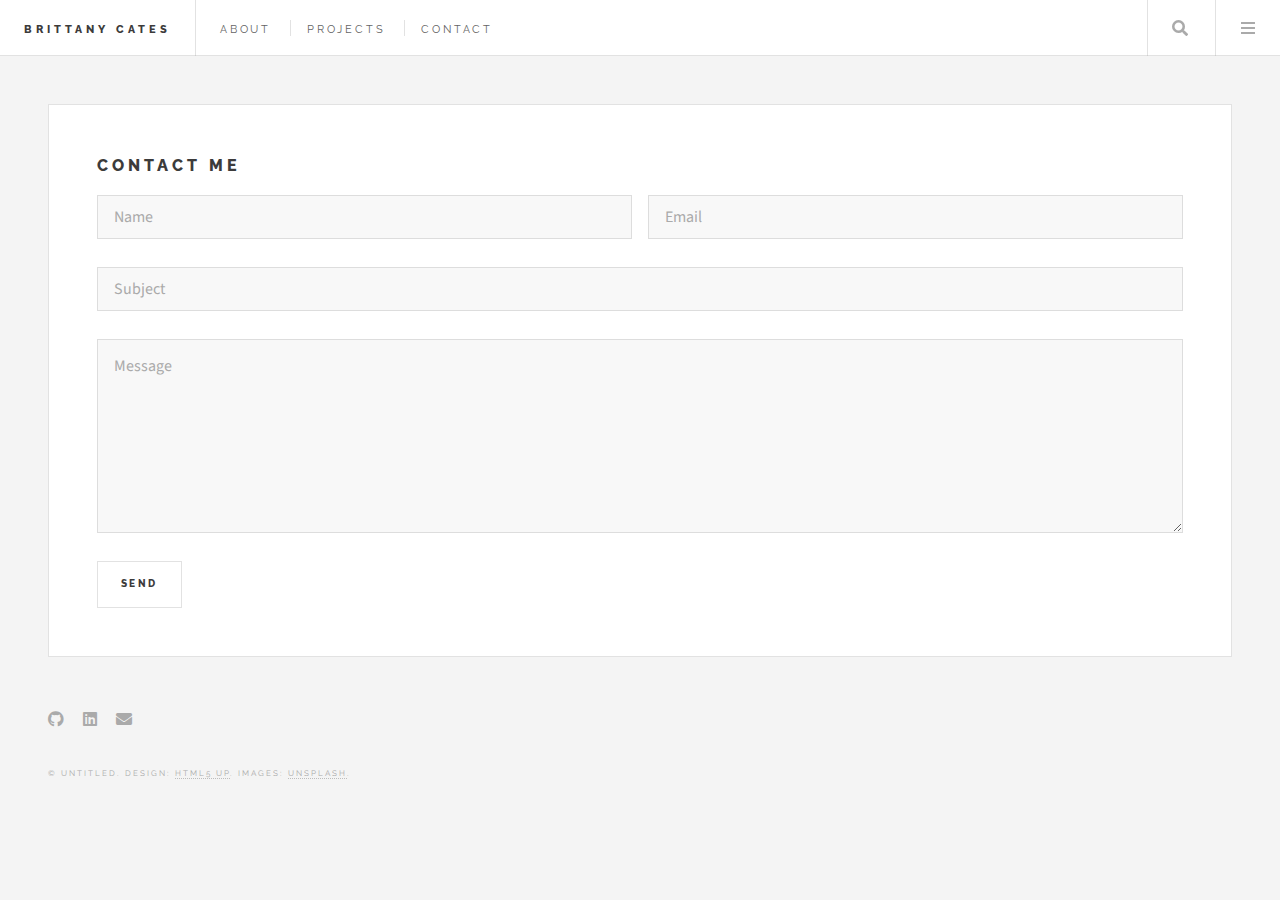
==== contact.html @ 164f42be "Add files via upload" ====
<!DOCTYPE HTML>
<!--
	Future Imperfect by HTML5 UP
	Free for personal and commercial use under the CCA 3.0 license (html5up.net/license)
-->
<html>
	<head>
		<title>Brittany Cates</title>
		<meta charset="utf-8" />
		<meta name="viewport" content="width=device-width, initial-scale=1, user-scalable=no" />
		<link rel="stylesheet" href="assets/css/main.css" />
	</head>
	<body class="is-preload">

		<!-- Wrapper -->
			<div id="wrapper">

				<!-- Header -->
					<header id="header">
						<h1><a href="index.html">Brittany Cates</a></h1>
						<nav class="links">
							<ul>
								<li><a href="#">About</a></li>
								<li><a href="#">Projects</a></li>
								<li><a href="contact.html">Contact</a></li>
								<!--
								<li><a href="#">Tempus</a></li>
								<li><a href="#">Adipiscing</a></li>
								-->
							</ul>
						</nav>
						<nav class="main">
							<ul>
								<li class="search">
									<a class="fa-search" href="#search">Search</a>
									<form id="search" method="get" action="#">
										<input type="text" name="query" placeholder="Search" />
									</form>
								</li>
								<li class="menu">
									<a class="fa-bars" href="#menu">Menu</a>
								</li>
							</ul>
						</nav>
					</header>
                <!-- Menu -->
					<section id="menu">

						<!-- Search -->
							<section>
								<form class="search" method="get" action="#">
									<input type="text" name="query" placeholder="Search" />
								</form>
							</section>

						<!-- Links -->
							<section>
								<ul class="links">
									<li>
										<a href="#">
											<h3>About</h3>
											<p></p>
										</a>
									</li>
									<li>
										<a href="#">
											<h3>Projects</h3>
											<p></p>
										</a>
									</li>
									<li>
										<a href="#">
											<h3>Contact</h3>
											<p></p>
										</a>
									</li>
									<!-- <li>
										<a href="#">
											<h3>Etiam sed consequat</h3>
											<p>Porta lectus amet ultricies</p>
										</a>
									</li>
									-->
								</ul>
							</section>

						<!-- Actions -->
						<!--
							<section>
								<ul class="actions stacked">
									<li><a href="#" class="button large fit">Log In</a></li>
								</ul>
							</section>
						-->	

					</section>

                <!-- Contact -->
                    <section class="main post">
                        <h1>Contact Me</h1>
                        <form action="#" method="post">
                            <div>
                                <div class="row">
                                    <div class="col-6">
                                        <input type="text" name="name" placeholder="Name" />
                                    </div>
                                    <div class="col-6">
                                        <input type="text" name="email" placeholder="Email" />
                                    </div>
                                    <div><br/></div>
                                    <div class="col-12">
                                        <input type="text" name="subject" placeholder="Subject" />
                                    </div>
                                    <div><br/></div>
                                    <div class="col-12">
                                        <textarea name="message" placeholder="Message" rows="6"></textarea>
                                    </div>
                                    <div><br/></div>
                                    <div class="col-12">
                                        <input type="submit" value="Send" />
                                    </div>
                                </div>
                            </div>
                        </form>
                    </section>
                <!-- Footer -->
							<section id="footer">
								<ul class="icons">
									<!--
									<li><a href="#" class="icon brands fa-twitter"><span class="label">Twitter</span></a></li>
									<li><a href="#" class="icon brands fa-facebook-f"><span class="label">Facebook</span></a></li>
									<li><a href="#" class="icon brands fa-instagram"><span class="label">Instagram</span></a></li>
									<li><a href="#" class="icon solid fa-rss"><span class="label">RSS</span></a></li>
									-->
									<li><a href="https://github.com/blcates" class="icon brands fa-github" target="_blank"><span class="label">RSS</span></a></li>
									<li><a href="https://www.www.linkedin.com/in/brittanylcates" class="icon brands fa-linkedin" target="_blank"><span class="label">Facebook</span></a></li>
									<li><a href="contact.html" class="icon solid fa-envelope"><span class="label">Email</span></a></li>
									
								</ul>
								<p class="copyright">&copy; Untitled. Design: <a href="http://html5up.net">HTML5 UP</a>. Images: <a href="http://unsplash.com">Unsplash</a>.</p>
							</section>

					</section>

			</div>

		<!-- Scripts -->
			<script src="assets/js/jquery.min.js"></script>
			<script src="assets/js/browser.min.js"></script>
			<script src="assets/js/breakpoints.min.js"></script>
			<script src="assets/js/util.js"></script>
			<script src="assets/js/main.js"></script>

	</body>
</html>
---- assets/css/main.css ----
@import url(fontawesome-all.min.css);
@import url("https://fonts.googleapis.com/css?family=Source+Sans+Pro:400,700|Raleway:400,800,900");

/*
	Future Imperfect by HTML5 UP
	html5up.net | @ajlkn
	Free for personal and commercial use under the CCA 3.0 license (html5up.net/license)
*/

html, body, div, span, applet, object,
iframe, h1, h2, h3, h4, h5, h6, p, blockquote,
pre, a, abbr, acronym, address, big, cite,
code, del, dfn, em, img, ins, kbd, q, s, samp,
small, strike, strong, sub, sup, tt, var, b,
u, i, center, dl, dt, dd, ol, ul, li, fieldset,
form, label, legend, table, caption, tbody,
tfoot, thead, tr, th, td, article, aside,
canvas, details, embed, figure, figcaption,
footer, header, hgroup, menu, nav, output, ruby,
section, summary, time, mark, audio, video {
	margin: 0;
	padding: 0;
	border: 0;
	font-size: 100%;
	font: inherit;
	vertical-align: baseline;}

article, aside, details, figcaption, figure,
footer, header, hgroup, menu, nav, section {
	display: block;}

body {
	line-height: 1;
}

ol, ul {
	list-style: none;
}

blockquote, q {
	quotes: none;
}

	blockquote:before, blockquote:after, q:before, q:after {
		content: '';
		content: none;
	}

table {
	border-collapse: collapse;
	border-spacing: 0;
}

body {
	-webkit-text-size-adjust: none;
}

mark {
	background-color: transparent;
	color: inherit;
}

input::-moz-focus-inner {
	border: 0;
	padding: 0;
}

input, select, textarea {
	-moz-appearance: none;
	-webkit-appearance: none;
	-ms-appearance: none;
	appearance: none;
}

/* Basic */

	@-ms-viewport {
		width: device-width;
	}

	body {
		-ms-overflow-style: scrollbar;
	}

	@media screen and (max-width: 480px) {

		html, body {
			min-width: 320px;
		}

	}

	html {
		box-sizing: border-box;
	}

	*, *:before, *:after {
		box-sizing: inherit;
	}

	body {
		background: #f4f4f4;
	}

		body.is-preload *, body.is-preload *:before, body.is-preload *:after {
			-moz-animation: none !important;
			-webkit-animation: none !important;
			-ms-animation: none !important;
			animation: none !important;
			-moz-transition: none !important;
			-webkit-transition: none !important;
			-ms-transition: none !important;
			transition: none !important;
		}

/* Type */

	body, input, select, textarea {
		color: #646464;
		font-family: "Source Sans Pro", Helvetica, sans-serif;
		font-size: 14pt;
		font-weight: 400;
		line-height: 1.75;
	}

		@media screen and (max-width: 1680px) {

			body, input, select, textarea {
				font-size: 12pt;
			}

		}

		@media screen and (max-width: 1280px) {

			body, input, select, textarea {
				font-size: 12pt;
			}

		}

		@media screen and (max-width: 980px) {

			body, input, select, textarea {
				font-size: 12pt;
			}

		}

		@media screen and (max-width: 736px) {

			body, input, select, textarea {
				font-size: 12pt;
			}

		}

		@media screen and (max-width: 480px) {

			body, input, select, textarea {
				font-size: 12pt;
			}

		}

	a {
		-moz-transition: color 0.2s ease, border-bottom-color 0.2s ease;
		-webkit-transition: color 0.2s ease, border-bottom-color 0.2s ease;
		-ms-transition: color 0.2s ease, border-bottom-color 0.2s ease;
		transition: color 0.2s ease, border-bottom-color 0.2s ease;
		border-bottom: dotted 1px rgba(160, 160, 160, 0.65);
		color: inherit;
		text-decoration: none;
	}

		a:before {
			-moz-transition: color 0.2s ease;
			-webkit-transition: color 0.2s ease;
			-ms-transition: color 0.2s ease;
			transition: color 0.2s ease;
		}

		a:hover {
			border-bottom-color: transparent;
			color: #2ebaae !important;
		}

			a:hover:before {
				color: #2ebaae !important;
			}

	strong, b {
		color: #3c3b3b;
		font-weight: 700;
	}

	em, i {
		font-style: italic;
	}

	p {
		margin: 0 0 2em 0;
	}

	h1, h2, h3, h4, h5, h6 {
		color: #3c3b3b;
		font-family: "Raleway", Helvetica, sans-serif;
		font-weight: 800;
		letter-spacing: 0.25em;
		line-height: 1.65;
		margin: 0 0 1em 0;
		text-transform: uppercase;
	}

		h1 a, h2 a, h3 a, h4 a, h5 a, h6 a {
			color: inherit;
			border-bottom: 0;
		}

	h2 {
		font-size: 1.1em;
	}

	h3 {
		font-size: 0.9em;
	}

	h4 {
		font-size: 0.7em;
	}

	h5 {
		font-size: 0.7em;
	}

	h6 {
		font-size: 0.7em;
	}

	sub {
		font-size: 0.8em;
		position: relative;
		top: 0.5em;
	}

	sup {
		font-size: 0.8em;
		position: relative;
		top: -0.5em;
	}

	blockquote {
		border-left: solid 4px rgba(160, 160, 160, 0.3);
		font-style: italic;
		margin: 0 0 2em 0;
		padding: 0.5em 0 0.5em 2em;
	}

	code {
		background: rgba(160, 160, 160, 0.075);
		border: solid 1px rgba(160, 160, 160, 0.3);
		font-family: "Courier New", monospace;
		font-size: 0.9em;
		margin: 0 0.25em;
		padding: 0.25em 0.65em;
	}

	pre {
		-webkit-overflow-scrolling: touch;
		font-family: "Courier New", monospace;
		font-size: 0.9em;
		margin: 0 0 2em 0;
	}

		pre code {
			display: block;
			line-height: 1.75em;
			padding: 1em 1.5em;
			overflow-x: auto;
		}

	hr {
		border: 0;
		border-bottom: solid 1px rgba(160, 160, 160, 0.3);
		margin: 2em 0;
	}

		hr.major {
			margin: 3em 0;
		}

	.align-left {
		text-align: left;
	}

	.align-center {
		text-align: center;
	}

	.align-right {
		text-align: right;
	}

/* Row */

	.row {
		display: flex;
		flex-wrap: wrap;
		box-sizing: border-box;
		align-items: stretch;
	}

		.row > * {
			box-sizing: border-box;
		}

		.row.gtr-uniform > * > :last-child {
			margin-bottom: 0;
		}

		.row.aln-left {
			justify-content: flex-start;
		}

		.row.aln-center {
			justify-content: center;
		}

		.row.aln-right {
			justify-content: flex-end;
		}

		.row.aln-top {
			align-items: flex-start;
		}

		.row.aln-middle {
			align-items: center;
		}

		.row.aln-bottom {
			align-items: flex-end;
		}

		.row > .imp {
			order: -1;
		}

		.row > .col-1 {
			width: 8.33333%;
		}

		.row > .off-1 {
			margin-left: 8.33333%;
		}

		.row > .col-2 {
			width: 16.66667%;
		}

		.row > .off-2 {
			margin-left: 16.66667%;
		}

		.row > .col-3 {
			width: 25%;
		}

		.row > .off-3 {
			margin-left: 25%;
		}

		.row > .col-4 {
			width: 33.33333%;
		}

		.row > .off-4 {
			margin-left: 33.33333%;
		}

		.row > .col-5 {
			width: 41.66667%;
		}

		.row > .off-5 {
			margin-left: 41.66667%;
		}

		.row > .col-6 {
			width: 50%;
		}

		.row > .off-6 {
			margin-left: 50%;
		}

		.row > .col-7 {
			width: 58.33333%;
		}

		.row > .off-7 {
			margin-left: 58.33333%;
		}

		.row > .col-8 {
			width: 66.66667%;
		}

		.row > .off-8 {
			margin-left: 66.66667%;
		}

		.row > .col-9 {
			width: 75%;
		}

		.row > .off-9 {
			margin-left: 75%;
		}

		.row > .col-10 {
			width: 83.33333%;
		}

		.row > .off-10 {
			margin-left: 83.33333%;
		}

		.row > .col-11 {
			width: 91.66667%;
		}

		.row > .off-11 {
			margin-left: 91.66667%;
		}

		.row > .col-12 {
			width: 100%;
		}

		.row > .off-12 {
			margin-left: 100%;
		}

		.row.gtr-0 {
			margin-top: 0;
			margin-left: 0em;
		}

			.row.gtr-0 > * {
				padding: 0 0 0 0em;
			}

			.row.gtr-0.gtr-uniform {
				margin-top: 0em;
			}

				.row.gtr-0.gtr-uniform > * {
					padding-top: 0em;
				}

		.row.gtr-25 {
			margin-top: 0;
			margin-left: -0.25em;
		}

			.row.gtr-25 > * {
				padding: 0 0 0 0.25em;
			}

			.row.gtr-25.gtr-uniform {
				margin-top: -0.25em;
			}

				.row.gtr-25.gtr-uniform > * {
					padding-top: 0.25em;
				}

		.row.gtr-50 {
			margin-top: 0;
			margin-left: -0.5em;
		}

			.row.gtr-50 > * {
				padding: 0 0 0 0.5em;
			}

			.row.gtr-50.gtr-uniform {
				margin-top: -0.5em;
			}

				.row.gtr-50.gtr-uniform > * {
					padding-top: 0.5em;
				}

		.row {
			margin-top: 0;
			margin-left: -1em;
		}

			.row > * {
				padding: 0 0 0 1em;
			}

			.row.gtr-uniform {
				margin-top: -1em;
			}

				.row.gtr-uniform > * {
					padding-top: 1em;
				}

		.row.gtr-150 {
			margin-top: 0;
			margin-left: -1.5em;
		}

			.row.gtr-150 > * {
				padding: 0 0 0 1.5em;
			}

			.row.gtr-150.gtr-uniform {
				margin-top: -1.5em;
			}

				.row.gtr-150.gtr-uniform > * {
					padding-top: 1.5em;
				}

		.row.gtr-200 {
			margin-top: 0;
			margin-left: -2em;
		}

			.row.gtr-200 > * {
				padding: 0 0 0 2em;
			}

			.row.gtr-200.gtr-uniform {
				margin-top: -2em;
			}

				.row.gtr-200.gtr-uniform > * {
					padding-top: 2em;
				}

		@media screen and (max-width: 1680px) {

			.row {
				display: flex;
				flex-wrap: wrap;
				box-sizing: border-box;
				align-items: stretch;
			}

				.row > * {
					box-sizing: border-box;
				}

				.row.gtr-uniform > * > :last-child {
					margin-bottom: 0;
				}

				.row.aln-left {
					justify-content: flex-start;
				}

				.row.aln-center {
					justify-content: center;
				}

				.row.aln-right {
					justify-content: flex-end;
				}

				.row.aln-top {
					align-items: flex-start;
				}

				.row.aln-middle {
					align-items: center;
				}

				.row.aln-bottom {
					align-items: flex-end;
				}

				.row > .imp-xlarge {
					order: -1;
				}

				.row > .col-1-xlarge {
					width: 8.33333%;
				}

				.row > .off-1-xlarge {
					margin-left: 8.33333%;
				}

				.row > .col-2-xlarge {
					width: 16.66667%;
				}

				.row > .off-2-xlarge {
					margin-left: 16.66667%;
				}

				.row > .col-3-xlarge {
					width: 25%;
				}

				.row > .off-3-xlarge {
					margin-left: 25%;
				}

				.row > .col-4-xlarge {
					width: 33.33333%;
				}

				.row > .off-4-xlarge {
					margin-left: 33.33333%;
				}

				.row > .col-5-xlarge {
					width: 41.66667%;
				}

				.row > .off-5-xlarge {
					margin-left: 41.66667%;
				}

				.row > .col-6-xlarge {
					width: 50%;
				}

				.row > .off-6-xlarge {
					margin-left: 50%;
				}

				.row > .col-7-xlarge {
					width: 58.33333%;
				}

				.row > .off-7-xlarge {
					margin-left: 58.33333%;
				}

				.row > .col-8-xlarge {
					width: 66.66667%;
				}

				.row > .off-8-xlarge {
					margin-left: 66.66667%;
				}

				.row > .col-9-xlarge {
					width: 75%;
				}

				.row > .off-9-xlarge {
					margin-left: 75%;
				}

				.row > .col-10-xlarge {
					width: 83.33333%;
				}

				.row > .off-10-xlarge {
					margin-left: 83.33333%;
				}

				.row > .col-11-xlarge {
					width: 91.66667%;
				}

				.row > .off-11-xlarge {
					margin-left: 91.66667%;
				}

				.row > .col-12-xlarge {
					width: 100%;
				}

				.row > .off-12-xlarge {
					margin-left: 100%;
				}

				.row.gtr-0 {
					margin-top: 0;
					margin-left: 0em;
				}

					.row.gtr-0 > * {
						padding: 0 0 0 0em;
					}

					.row.gtr-0.gtr-uniform {
						margin-top: 0em;
					}

						.row.gtr-0.gtr-uniform > * {
							padding-top: 0em;
						}

				.row.gtr-25 {
					margin-top: 0;
					margin-left: -0.25em;
				}

					.row.gtr-25 > * {
						padding: 0 0 0 0.25em;
					}

					.row.gtr-25.gtr-uniform {
						margin-top: -0.25em;
					}

						.row.gtr-25.gtr-uniform > * {
							padding-top: 0.25em;
						}

				.row.gtr-50 {
					margin-top: 0;
					margin-left: -0.5em;
				}

					.row.gtr-50 > * {
						padding: 0 0 0 0.5em;
					}

					.row.gtr-50.gtr-uniform {
						margin-top: -0.5em;
					}

						.row.gtr-50.gtr-uniform > * {
							padding-top: 0.5em;
						}

				.row {
					margin-top: 0;
					margin-left: -1em;
				}

					.row > * {
						padding: 0 0 0 1em;
					}

					.row.gtr-uniform {
						margin-top: -1em;
					}

						.row.gtr-uniform > * {
							padding-top: 1em;
						}

				.row.gtr-150 {
					margin-top: 0;
					margin-left: -1.5em;
				}

					.row.gtr-150 > * {
						padding: 0 0 0 1.5em;
					}

					.row.gtr-150.gtr-uniform {
						margin-top: -1.5em;
					}

						.row.gtr-150.gtr-uniform > * {
							padding-top: 1.5em;
						}

				.row.gtr-200 {
					margin-top: 0;
					margin-left: -2em;
				}

					.row.gtr-200 > * {
						padding: 0 0 0 2em;
					}

					.row.gtr-200.gtr-uniform {
						margin-top: -2em;
					}

						.row.gtr-200.gtr-uniform > * {
							padding-top: 2em;
						}

		}

		@media screen and (max-width: 1280px) {

			.row {
				display: flex;
				flex-wrap: wrap;
				box-sizing: border-box;
				align-items: stretch;
			}

				.row > * {
					box-sizing: border-box;
				}

				.row.gtr-uniform > * > :last-child {
					margin-bottom: 0;
				}

				.row.aln-left {
					justify-content: flex-start;
				}

				.row.aln-center {
					justify-content: center;
				}

				.row.aln-right {
					justify-content: flex-end;
				}

				.row.aln-top {
					align-items: flex-start;
				}

				.row.aln-middle {
					align-items: center;
				}

				.row.aln-bottom {
					align-items: flex-end;
				}

				.row > .imp-large {
					order: -1;
				}

				.row > .col-1-large {
					width: 8.33333%;
				}

				.row > .off-1-large {
					margin-left: 8.33333%;
				}

				.row > .col-2-large {
					width: 16.66667%;
				}

				.row > .off-2-large {
					margin-left: 16.66667%;
				}

				.row > .col-3-large {
					width: 25%;
				}

				.row > .off-3-large {
					margin-left: 25%;
				}

				.row > .col-4-large {
					width: 33.33333%;
				}

				.row > .off-4-large {
					margin-left: 33.33333%;
				}

				.row > .col-5-large {
					width: 41.66667%;
				}

				.row > .off-5-large {
					margin-left: 41.66667%;
				}

				.row > .col-6-large {
					width: 50%;
				}

				.row > .off-6-large {
					margin-left: 50%;
				}

				.row > .col-7-large {
					width: 58.33333%;
				}

				.row > .off-7-large {
					margin-left: 58.33333%;
				}

				.row > .col-8-large {
					width: 66.66667%;
				}

				.row > .off-8-large {
					margin-left: 66.66667%;
				}

				.row > .col-9-large {
					width: 75%;
				}

				.row > .off-9-large {
					margin-left: 75%;
				}

				.row > .col-10-large {
					width: 83.33333%;
				}

				.row > .off-10-large {
					margin-left: 83.33333%;
				}

				.row > .col-11-large {
					width: 91.66667%;
				}

				.row > .off-11-large {
					margin-left: 91.66667%;
				}

				.row > .col-12-large {
					width: 100%;
				}

				.row > .off-12-large {
					margin-left: 100%;
				}

				.row.gtr-0 {
					margin-top: 0;
					margin-left: 0em;
				}

					.row.gtr-0 > * {
						padding: 0 0 0 0em;
					}

					.row.gtr-0.gtr-uniform {
						margin-top: 0em;
					}

						.row.gtr-0.gtr-uniform > * {
							padding-top: 0em;
						}

				.row.gtr-25 {
					margin-top: 0;
					margin-left: -0.25em;
				}

					.row.gtr-25 > * {
						padding: 0 0 0 0.25em;
					}

					.row.gtr-25.gtr-uniform {
						margin-top: -0.25em;
					}

						.row.gtr-25.gtr-uniform > * {
							padding-top: 0.25em;
						}

				.row.gtr-50 {
					margin-top: 0;
					margin-left: -0.5em;
				}

					.row.gtr-50 > * {
						padding: 0 0 0 0.5em;
					}

					.row.gtr-50.gtr-uniform {
						margin-top: -0.5em;
					}

						.row.gtr-50.gtr-uniform > * {
							padding-top: 0.5em;
						}

				.row {
					margin-top: 0;
					margin-left: -1em;
				}

					.row > * {
						padding: 0 0 0 1em;
					}

					.row.gtr-uniform {
						margin-top: -1em;
					}

						.row.gtr-uniform > * {
							padding-top: 1em;
						}

				.row.gtr-150 {
					margin-top: 0;
					margin-left: -1.5em;
				}

					.row.gtr-150 > * {
						padding: 0 0 0 1.5em;
					}

					.row.gtr-150.gtr-uniform {
						margin-top: -1.5em;
					}

						.row.gtr-150.gtr-uniform > * {
							padding-top: 1.5em;
						}

				.row.gtr-200 {
					margin-top: 0;
					margin-left: -2em;
				}

					.row.gtr-200 > * {
						padding: 0 0 0 2em;
					}

					.row.gtr-200.gtr-uniform {
						margin-top: -2em;
					}

						.row.gtr-200.gtr-uniform > * {
							padding-top: 2em;
						}

		}

		@media screen and (max-width: 980px) {

			.row {
				display: flex;
				flex-wrap: wrap;
				box-sizing: border-box;
				align-items: stretch;
			}

				.row > * {
					box-sizing: border-box;
				}

				.row.gtr-uniform > * > :last-child {
					margin-bottom: 0;
				}

				.row.aln-left {
					justify-content: flex-start;
				}

				.row.aln-center {
					justify-content: center;
				}

				.row.aln-right {
					justify-content: flex-end;
				}

				.row.aln-top {
					align-items: flex-start;
				}

				.row.aln-middle {
					align-items: center;
				}

				.row.aln-bottom {
					align-items: flex-end;
				}

				.row > .imp-medium {
					order: -1;
				}

				.row > .col-1-medium {
					width: 8.33333%;
				}

				.row > .off-1-medium {
					margin-left: 8.33333%;
				}

				.row > .col-2-medium {
					width: 16.66667%;
				}

				.row > .off-2-medium {
					margin-left: 16.66667%;
				}

				.row > .col-3-medium {
					width: 25%;
				}

				.row > .off-3-medium {
					margin-left: 25%;
				}

				.row > .col-4-medium {
					width: 33.33333%;
				}

				.row > .off-4-medium {
					margin-left: 33.33333%;
				}

				.row > .col-5-medium {
					width: 41.66667%;
				}

				.row > .off-5-medium {
					margin-left: 41.66667%;
				}

				.row > .col-6-medium {
					width: 50%;
				}

				.row > .off-6-medium {
					margin-left: 50%;
				}

				.row > .col-7-medium {
					width: 58.33333%;
				}

				.row > .off-7-medium {
					margin-left: 58.33333%;
				}

				.row > .col-8-medium {
					width: 66.66667%;
				}

				.row > .off-8-medium {
					margin-left: 66.66667%;
				}

				.row > .col-9-medium {
					width: 75%;
				}

				.row > .off-9-medium {
					margin-left: 75%;
				}

				.row > .col-10-medium {
					width: 83.33333%;
				}

				.row > .off-10-medium {
					margin-left: 83.33333%;
				}

				.row > .col-11-medium {
					width: 91.66667%;
				}

				.row > .off-11-medium {
					margin-left: 91.66667%;
				}

				.row > .col-12-medium {
					width: 100%;
				}

				.row > .off-12-medium {
					margin-left: 100%;
				}

				.row.gtr-0 {
					margin-top: 0;
					margin-left: 0em;
				}

					.row.gtr-0 > * {
						padding: 0 0 0 0em;
					}

					.row.gtr-0.gtr-uniform {
						margin-top: 0em;
					}

						.row.gtr-0.gtr-uniform > * {
							padding-top: 0em;
						}

				.row.gtr-25 {
					margin-top: 0;
					margin-left: -0.25em;
				}

					.row.gtr-25 > * {
						padding: 0 0 0 0.25em;
					}

					.row.gtr-25.gtr-uniform {
						margin-top: -0.25em;
					}

						.row.gtr-25.gtr-uniform > * {
							padding-top: 0.25em;
						}

				.row.gtr-50 {
					margin-top: 0;
					margin-left: -0.5em;
				}

					.row.gtr-50 > * {
						padding: 0 0 0 0.5em;
					}

					.row.gtr-50.gtr-uniform {
						margin-top: -0.5em;
					}

						.row.gtr-50.gtr-uniform > * {
							padding-top: 0.5em;
						}

				.row {
					margin-top: 0;
					margin-left: -1em;
				}

					.row > * {
						padding: 0 0 0 1em;
					}

					.row.gtr-uniform {
						margin-top: -1em;
					}

						.row.gtr-uniform > * {
							padding-top: 1em;
						}

				.row.gtr-150 {
					margin-top: 0;
					margin-left: -1.5em;
				}

					.row.gtr-150 > * {
						padding: 0 0 0 1.5em;
					}

					.row.gtr-150.gtr-uniform {
						margin-top: -1.5em;
					}

						.row.gtr-150.gtr-uniform > * {
							padding-top: 1.5em;
						}

				.row.gtr-200 {
					margin-top: 0;
					margin-left: -2em;
				}

					.row.gtr-200 > * {
						padding: 0 0 0 2em;
					}

					.row.gtr-200.gtr-uniform {
						margin-top: -2em;
					}

						.row.gtr-200.gtr-uniform > * {
							padding-top: 2em;
						}

		}

		@media screen and (max-width: 736px) {

			.row {
				display: flex;
				flex-wrap: wrap;
				box-sizing: border-box;
				align-items: stretch;
			}

				.row > * {
					box-sizing: border-box;
				}

				.row.gtr-uniform > * > :last-child {
					margin-bottom: 0;
				}

				.row.aln-left {
					justify-content: flex-start;
				}

				.row.aln-center {
					justify-content: center;
				}

				.row.aln-right {
					justify-content: flex-end;
				}

				.row.aln-top {
					align-items: flex-start;
				}

				.row.aln-middle {
					align-items: center;
				}

				.row.aln-bottom {
					align-items: flex-end;
				}

				.row > .imp-small {
					order: -1;
				}

				.row > .col-1-small {
					width: 8.33333%;
				}

				.row > .off-1-small {
					margin-left: 8.33333%;
				}

				.row > .col-2-small {
					width: 16.66667%;
				}

				.row > .off-2-small {
					margin-left: 16.66667%;
				}

				.row > .col-3-small {
					width: 25%;
				}

				.row > .off-3-small {
					margin-left: 25%;
				}

				.row > .col-4-small {
					width: 33.33333%;
				}

				.row > .off-4-small {
					margin-left: 33.33333%;
				}

				.row > .col-5-small {
					width: 41.66667%;
				}

				.row > .off-5-small {
					margin-left: 41.66667%;
				}

				.row > .col-6-small {
					width: 50%;
				}

				.row > .off-6-small {
					margin-left: 50%;
				}

				.row > .col-7-small {
					width: 58.33333%;
				}

				.row > .off-7-small {
					margin-left: 58.33333%;
				}

				.row > .col-8-small {
					width: 66.66667%;
				}

				.row > .off-8-small {
					margin-left: 66.66667%;
				}

				.row > .col-9-small {
					width: 75%;
				}

				.row > .off-9-small {
					margin-left: 75%;
				}

				.row > .col-10-small {
					width: 83.33333%;
				}

				.row > .off-10-small {
					margin-left: 83.33333%;
				}

				.row > .col-11-small {
					width: 91.66667%;
				}

				.row > .off-11-small {
					margin-left: 91.66667%;
				}

				.row > .col-12-small {
					width: 100%;
				}

				.row > .off-12-small {
					margin-left: 100%;
				}

				.row.gtr-0 {
					margin-top: 0;
					margin-left: 0em;
				}

					.row.gtr-0 > * {
						padding: 0 0 0 0em;
					}

					.row.gtr-0.gtr-uniform {
						margin-top: 0em;
					}

						.row.gtr-0.gtr-uniform > * {
							padding-top: 0em;
						}

				.row.gtr-25 {
					margin-top: 0;
					margin-left: -0.25em;
				}

					.row.gtr-25 > * {
						padding: 0 0 0 0.25em;
					}

					.row.gtr-25.gtr-uniform {
						margin-top: -0.25em;
					}

						.row.gtr-25.gtr-uniform > * {
							padding-top: 0.25em;
						}

				.row.gtr-50 {
					margin-top: 0;
					margin-left: -0.5em;
				}

					.row.gtr-50 > * {
						padding: 0 0 0 0.5em;
					}

					.row.gtr-50.gtr-uniform {
						margin-top: -0.5em;
					}

						.row.gtr-50.gtr-uniform > * {
							padding-top: 0.5em;
						}

				.row {
					margin-top: 0;
					margin-left: -1em;
				}

					.row > * {
						padding: 0 0 0 1em;
					}

					.row.gtr-uniform {
						margin-top: -1em;
					}

						.row.gtr-uniform > * {
							padding-top: 1em;
						}

				.row.gtr-150 {
					margin-top: 0;
					margin-left: -1.5em;
				}

					.row.gtr-150 > * {
						padding: 0 0 0 1.5em;
					}

					.row.gtr-150.gtr-uniform {
						margin-top: -1.5em;
					}

						.row.gtr-150.gtr-uniform > * {
							padding-top: 1.5em;
						}

				.row.gtr-200 {
					margin-top: 0;
					margin-left: -2em;
				}

					.row.gtr-200 > * {
						padding: 0 0 0 2em;
					}

					.row.gtr-200.gtr-uniform {
						margin-top: -2em;
					}

						.row.gtr-200.gtr-uniform > * {
							padding-top: 2em;
						}

		}

		@media screen and (max-width: 480px) {

			.row {
				display: flex;
				flex-wrap: wrap;
				box-sizing: border-box;
				align-items: stretch;
			}

				.row > * {
					box-sizing: border-box;
				}

				.row.gtr-uniform > * > :last-child {
					margin-bottom: 0;
				}

				.row.aln-left {
					justify-content: flex-start;
				}

				.row.aln-center {
					justify-content: center;
				}

				.row.aln-right {
					justify-content: flex-end;
				}

				.row.aln-top {
					align-items: flex-start;
				}

				.row.aln-middle {
					align-items: center;
				}

				.row.aln-bottom {
					align-items: flex-end;
				}

				.row > .imp-xsmall {
					order: -1;
				}

				.row > .col-1-xsmall {
					width: 8.33333%;
				}

				.row > .off-1-xsmall {
					margin-left: 8.33333%;
				}

				.row > .col-2-xsmall {
					width: 16.66667%;
				}

				.row > .off-2-xsmall {
					margin-left: 16.66667%;
				}

				.row > .col-3-xsmall {
					width: 25%;
				}

				.row > .off-3-xsmall {
					margin-left: 25%;
				}

				.row > .col-4-xsmall {
					width: 33.33333%;
				}

				.row > .off-4-xsmall {
					margin-left: 33.33333%;
				}

				.row > .col-5-xsmall {
					width: 41.66667%;
				}

				.row > .off-5-xsmall {
					margin-left: 41.66667%;
				}

				.row > .col-6-xsmall {
					width: 50%;
				}

				.row > .off-6-xsmall {
					margin-left: 50%;
				}

				.row > .col-7-xsmall {
					width: 58.33333%;
				}

				.row > .off-7-xsmall {
					margin-left: 58.33333%;
				}

				.row > .col-8-xsmall {
					width: 66.66667%;
				}

				.row > .off-8-xsmall {
					margin-left: 66.66667%;
				}

				.row > .col-9-xsmall {
					width: 75%;
				}

				.row > .off-9-xsmall {
					margin-left: 75%;
				}

				.row > .col-10-xsmall {
					width: 83.33333%;
				}

				.row > .off-10-xsmall {
					margin-left: 83.33333%;
				}

				.row > .col-11-xsmall {
					width: 91.66667%;
				}

				.row > .off-11-xsmall {
					margin-left: 91.66667%;
				}

				.row > .col-12-xsmall {
					width: 100%;
				}

				.row > .off-12-xsmall {
					margin-left: 100%;
				}

				.row.gtr-0 {
					margin-top: 0;
					margin-left: 0em;
				}

					.row.gtr-0 > * {
						padding: 0 0 0 0em;
					}

					.row.gtr-0.gtr-uniform {
						margin-top: 0em;
					}

						.row.gtr-0.gtr-uniform > * {
							padding-top: 0em;
						}

				.row.gtr-25 {
					margin-top: 0;
					margin-left: -0.25em;
				}

					.row.gtr-25 > * {
						padding: 0 0 0 0.25em;
					}

					.row.gtr-25.gtr-uniform {
						margin-top: -0.25em;
					}

						.row.gtr-25.gtr-uniform > * {
							padding-top: 0.25em;
						}

				.row.gtr-50 {
					margin-top: 0;
					margin-left: -0.5em;
				}

					.row.gtr-50 > * {
						padding: 0 0 0 0.5em;
					}

					.row.gtr-50.gtr-uniform {
						margin-top: -0.5em;
					}

						.row.gtr-50.gtr-uniform > * {
							padding-top: 0.5em;
						}

				.row {
					margin-top: 0;
					margin-left: -1em;
				}

					.row > * {
						padding: 0 0 0 1em;
					}

					.row.gtr-uniform {
						margin-top: -1em;
					}

						.row.gtr-uniform > * {
							padding-top: 1em;
						}

				.row.gtr-150 {
					margin-top: 0;
					margin-left: -1.5em;
				}

					.row.gtr-150 > * {
						padding: 0 0 0 1.5em;
					}

					.row.gtr-150.gtr-uniform {
						margin-top: -1.5em;
					}

						.row.gtr-150.gtr-uniform > * {
							padding-top: 1.5em;
						}

				.row.gtr-200 {
					margin-top: 0;
					margin-left: -2em;
				}

					.row.gtr-200 > * {
						padding: 0 0 0 2em;
					}

					.row.gtr-200.gtr-uniform {
						margin-top: -2em;
					}

						.row.gtr-200.gtr-uniform > * {
							padding-top: 2em;
						}

		}

/* Author */

	.author {
		display: -moz-flex;
		display: -webkit-flex;
		display: -ms-flex;
		display: flex;
		-moz-flex-direction: row;
		-webkit-flex-direction: row;
		-ms-flex-direction: row;
		flex-direction: row;
		-moz-align-items: center;
		-webkit-align-items: center;
		-ms-align-items: center;
		align-items: center;
		-moz-justify-content: -moz-flex-end;
		-webkit-justify-content: -webkit-flex-end;
		-ms-justify-content: -ms-flex-end;
		justify-content: flex-end;
		border-bottom: 0;
		font-family: "Raleway", Helvetica, sans-serif;
		font-size: 0.6em;
		font-weight: 400;
		letter-spacing: 0.25em;
		text-transform: uppercase;
		white-space: nowrap;
	}

		.author .name {
			-moz-transition: border-bottom-color 0.2s ease;
			-webkit-transition: border-bottom-color 0.2s ease;
			-ms-transition: border-bottom-color 0.2s ease;
			transition: border-bottom-color 0.2s ease;
			border-bottom: dotted 1px rgba(160, 160, 160, 0.65);
			display: block;
			margin: 0 1.5em 0 0;
		}

		.author img {
			border-radius: 100%;
			display: block;
			width: 4em;
		}

		.author:hover .name {
			border-bottom-color: transparent;
		}

/* Blurb */

	.blurb h2 {
		font-size: 0.8em;
		margin: 0 0 1.5em 0;
	}

	.blurb h3 {
		font-size: 0.7em;
	}

	.blurb p {
		font-size: 0.9em;
	}

/* Box */

	.box {
		border: solid 1px rgba(160, 160, 160, 0.3);
		margin-bottom: 2em;
		padding: 1.5em;
	}

		.box > :last-child,
		.box > :last-child > :last-child,
		.box > :last-child > :last-child > :last-child {
			margin-bottom: 0;
		}

		.box.alt {
			border: 0;
			border-radius: 0;
			padding: 0;
		}

/* Button */

	input[type="submit"],
	input[type="reset"],
	input[type="button"],
	button,
	.button {
		-moz-appearance: none;
		-webkit-appearance: none;
		-ms-appearance: none;
		appearance: none;
		-moz-transition: background-color 0.2s ease, box-shadow 0.2s ease, color 0.2s ease;
		-webkit-transition: background-color 0.2s ease, box-shadow 0.2s ease, color 0.2s ease;
		-ms-transition: background-color 0.2s ease, box-shadow 0.2s ease, color 0.2s ease;
		transition: background-color 0.2s ease, box-shadow 0.2s ease, color 0.2s ease;
		background-color: transparent;
		border: 0;
		box-shadow: inset 0 0 0 1px rgba(160, 160, 160, 0.3);
		color: #3c3b3b !important;
		cursor: pointer;
		display: inline-block;
		font-family: "Raleway", Helvetica, sans-serif;
		font-size: 0.6em;
		font-weight: 800;
		height: 4.8125em;
		letter-spacing: 0.25em;
		line-height: 4.8125em;
		padding: 0 2.5em;
		text-align: center;
		text-decoration: none;
		text-transform: uppercase;
		white-space: nowrap;
	}

		input[type="submit"]:hover,
		input[type="reset"]:hover,
		input[type="button"]:hover,
		button:hover,
		.button:hover {
			box-shadow: inset 0 0 0 1px #2ebaae;
			color: #2ebaae !important;
		}

			input[type="submit"]:hover:active,
			input[type="reset"]:hover:active,
			input[type="button"]:hover:active,
			button:hover:active,
			.button:hover:active {
				background-color: rgba(46, 186, 174, 0.05);
			}

		input[type="submit"]:before, input[type="submit"]:after,
		input[type="reset"]:before,
		input[type="reset"]:after,
		input[type="button"]:before,
		input[type="button"]:after,
		button:before,
		button:after,
		.button:before,
		.button:after {
			color: #aaaaaa;
			position: relative;
		}

		input[type="submit"]:before,
		input[type="reset"]:before,
		input[type="button"]:before,
		button:before,
		.button:before {
			left: -1em;
			padding: 0 0 0 0.75em;
		}

		input[type="submit"]:after,
		input[type="reset"]:after,
		input[type="button"]:after,
		button:after,
		.button:after {
			left: 1em;
			padding: 0 0.75em 0 0;
		}

		input[type="submit"].fit,
		input[type="reset"].fit,
		input[type="button"].fit,
		button.fit,
		.button.fit {
			width: 100%;
		}

		input[type="submit"].large,
		input[type="reset"].large,
		input[type="button"].large,
		button.large,
		.button.large {
			font-size: 0.7em;
			padding: 0 3em;
		}

		input[type="submit"].small,
		input[type="reset"].small,
		input[type="button"].small,
		button.small,
		.button.small {
			font-size: 0.5em;
		}

		input[type="submit"].disabled, input[type="submit"]:disabled,
		input[type="reset"].disabled,
		input[type="reset"]:disabled,
		input[type="button"].disabled,
		input[type="button"]:disabled,
		button.disabled,
		button:disabled,
		.button.disabled,
		.button:disabled {
			pointer-events: none;
			color: rgba(160, 160, 160, 0.3) !important;
		}

			input[type="submit"].disabled:before, input[type="submit"]:disabled:before,
			input[type="reset"].disabled:before,
			input[type="reset"]:disabled:before,
			input[type="button"].disabled:before,
			input[type="button"]:disabled:before,
			button.disabled:before,
			button:disabled:before,
			.button.disabled:before,
			.button:disabled:before {
				color: rgba(160, 160, 160, 0.3) !important;
			}

/* Form */

	form {
		margin: 0 0 2em 0;
	}

		form.search {
			text-decoration: none;
			position: relative;
		}

			form.search:before {
				-moz-osx-font-smoothing: grayscale;
				-webkit-font-smoothing: antialiased;
				display: inline-block;
				font-style: normal;
				font-variant: normal;
				text-rendering: auto;
				line-height: 1;
				text-transform: none !important;
				font-family: 'Font Awesome 5 Free';
				font-weight: 900;
			}

			form.search:before {
				color: #aaaaaa;
				content: '\f002';
				display: block;
				height: 2.75em;
				left: 0;
				line-height: 2.75em;
				position: absolute;
				text-align: center;
				top: 0;
				width: 2.5em;
			}

			form.search > input:first-child {
				padding-left: 2.5em;
			}

	label {
		color: #3c3b3b;
		display: block;
		font-size: 0.9em;
		font-weight: 700;
		margin: 0 0 1em 0;
	}

	input[type="text"],
	input[type="password"],
	input[type="email"],
	input[type="tel"],
	select,
	textarea {
		-moz-appearance: none;
		-webkit-appearance: none;
		-ms-appearance: none;
		appearance: none;
		background: rgba(160, 160, 160, 0.075);
		border: none;
		border: solid 1px rgba(160, 160, 160, 0.3);
		border-radius: 0;
		color: inherit;
		display: block;
		outline: 0;
		padding: 0 1em;
		text-decoration: none;
		width: 100%;
	}

		input[type="text"]:invalid,
		input[type="password"]:invalid,
		input[type="email"]:invalid,
		input[type="tel"]:invalid,
		select:invalid,
		textarea:invalid {
			box-shadow: none;
		}

		input[type="text"]:focus,
		input[type="password"]:focus,
		input[type="email"]:focus,
		input[type="tel"]:focus,
		select:focus,
		textarea:focus {
			border-color: #2ebaae;
			box-shadow: inset 0 0 0 1px #2ebaae;
		}

	.select-wrapper {
		text-decoration: none;
		display: block;
		position: relative;
	}

		.select-wrapper:before {
			-moz-osx-font-smoothing: grayscale;
			-webkit-font-smoothing: antialiased;
			display: inline-block;
			font-style: normal;
			font-variant: normal;
			text-rendering: auto;
			line-height: 1;
			text-transform: none !important;
			font-family: 'Font Awesome 5 Free';
			font-weight: 900;
		}

		.select-wrapper:before {
			color: rgba(160, 160, 160, 0.3);
			content: '\f078';
			display: block;
			height: 2.75em;
			line-height: 2.75em;
			pointer-events: none;
			position: absolute;
			right: 0;
			text-align: center;
			top: 0;
			width: 2.75em;
		}

		.select-wrapper select::-ms-expand {
			display: none;
		}

	select {
		background-image: url("data:image/svg+xml;charset=utf8,%3Csvg xmlns='http://www.w3.org/2000/svg' width='40' height='40' preserveAspectRatio='none' viewBox='0 0 40 40'%3E%3Cpath d='M9.4,12.3l10.4,10.4l10.4-10.4c0.2-0.2,0.5-0.4,0.9-0.4c0.3,0,0.6,0.1,0.9,0.4l3.3,3.3c0.2,0.2,0.4,0.5,0.4,0.9 c0,0.4-0.1,0.6-0.4,0.9L20.7,31.9c-0.2,0.2-0.5,0.4-0.9,0.4c-0.3,0-0.6-0.1-0.9-0.4L4.3,17.3c-0.2-0.2-0.4-0.5-0.4-0.9 c0-0.4,0.1-0.6,0.4-0.9l3.3-3.3c0.2-0.2,0.5-0.4,0.9-0.4S9.1,12.1,9.4,12.3z' fill='rgba(160, 160, 160, 0.3)' /%3E%3C/svg%3E");
		background-size: 1.25rem;
		background-repeat: no-repeat;
		background-position: calc(100% - 1rem) center;
		height: 2.75em;
		padding-right: 2.75em;
		text-overflow: ellipsis;
	}

		select option {
			color: #3c3b3b;
			background: #ffffff;
		}

		select:focus::-ms-value {
			background-color: transparent;
		}

		select::-ms-expand {
			display: none;
		}

	input[type="text"],
	input[type="password"],
	input[type="email"],
	select {
		height: 2.75em;
	}

	textarea {
		padding: 0.75em 1em;
	}

	input[type="checkbox"],
	input[type="radio"] {
		-moz-appearance: none;
		-webkit-appearance: none;
		-ms-appearance: none;
		appearance: none;
		display: block;
		float: left;
		margin-right: -2em;
		opacity: 0;
		width: 1em;
		z-index: -1;
	}

		input[type="checkbox"] + label,
		input[type="radio"] + label {
			text-decoration: none;
			color: #646464;
			cursor: pointer;
			display: inline-block;
			font-size: 1em;
			font-weight: 400;
			padding-left: 2.4em;
			padding-right: 0.75em;
			position: relative;
		}

			input[type="checkbox"] + label:before,
			input[type="radio"] + label:before {
				-moz-osx-font-smoothing: grayscale;
				-webkit-font-smoothing: antialiased;
				display: inline-block;
				font-style: normal;
				font-variant: normal;
				text-rendering: auto;
				line-height: 1;
				text-transform: none !important;
				font-family: 'Font Awesome 5 Free';
				font-weight: 900;
			}

			input[type="checkbox"] + label:before,
			input[type="radio"] + label:before {
				background: rgba(160, 160, 160, 0.075);
				border: solid 1px rgba(160, 160, 160, 0.3);
				content: '';
				display: inline-block;
				font-size: 0.8em;
				height: 2.0625em;
				left: 0;
				line-height: 2.0625em;
				position: absolute;
				text-align: center;
				top: 0;
				width: 2.0625em;
			}

		input[type="checkbox"]:checked + label:before,
		input[type="radio"]:checked + label:before {
			background: #3c3b3b;
			border-color: #3c3b3b;
			color: #ffffff;
			content: '\f00c';
		}

		input[type="checkbox"]:focus + label:before,
		input[type="radio"]:focus + label:before {
			border-color: #2ebaae;
			box-shadow: 0 0 0 1px #2ebaae;
		}

	input[type="radio"] + label:before {
		border-radius: 100%;
	}

	::-webkit-input-placeholder {
		color: #aaaaaa !important;
		opacity: 1.0;
	}

	:-moz-placeholder {
		color: #aaaaaa !important;
		opacity: 1.0;
	}

	::-moz-placeholder {
		color: #aaaaaa !important;
		opacity: 1.0;
	}

	:-ms-input-placeholder {
		color: #aaaaaa !important;
		opacity: 1.0;
	}

/* Icon */

	.icon {
		text-decoration: none;
		border-bottom: none;
		position: relative;
	}

		.icon:before {
			-moz-osx-font-smoothing: grayscale;
			-webkit-font-smoothing: antialiased;
			display: inline-block;
			font-style: normal;
			font-variant: normal;
			text-rendering: auto;
			line-height: 1;
			text-transform: none !important;
			font-family: 'Font Awesome 5 Free';
			font-weight: 400;
		}

		.icon > .label {
			display: none;
		}

		.icon:before {
			line-height: inherit;
		}

		.icon.solid:before {
			font-weight: 900;
		}

		.icon.brands:before {
			font-family: 'Font Awesome 5 Brands';
		}

		.icon.suffix:before {
			float: right;
		}

/* Image */

	.image {
		border: 0;
		display: inline-block;
		position: relative;
	}

		.image img {
			display: block;
		}

		.image.left, .image.right {
			max-width: 40%;
		}

			.image.left img, .image.right img {
				width: 100%;
			}

		.image.left {
			float: left;
			padding: 0 1.5em 1em 0;
			top: 0.25em;
		}

		.image.right {
			float: right;
			padding: 0 0 1em 1.5em;
			top: 0.25em;
		}

		.image.fit {
			display: block;
			margin: 0 0 2em 0;
			width: 100%;
		}

			.image.fit img {
				width: 100%;
			}

		.image.featured {
			display: block;
			margin: 0 0 3em 0;
			width: 100%;
		}

			.image.featured img {
				width: 100%;
			}

			@media screen and (max-width: 736px) {

				.image.featured {
					margin: 0 0 1.5em 0;
				}

			}

		.image.main {
			display: block;
			margin: 0 0 3em 0;
			width: 100%;
		}

			.image.main img {
				width: 100%;
			}

/* List */

	ol {
		list-style: decimal;
		margin: 0 0 2em 0;
		padding-left: 1.25em;
	}

		ol li {
			padding-left: 0.25em;
		}

	ul {
		list-style: disc;
		margin: 0 0 2em 0;
		padding-left: 1em;
	}

		ul li {
			padding-left: 0.5em;
		}

		ul.alt {
			list-style: none;
			padding-left: 0;
		}

			ul.alt li {
				border-top: solid 1px rgba(160, 160, 160, 0.3);
				padding: 0.5em 0;
			}

				ul.alt li:first-child {
					border-top: 0;
					padding-top: 0;
				}

	dl {
		margin: 0 0 2em 0;
	}

		dl dt {
			display: block;
			font-weight: 700;
			margin: 0 0 1em 0;
		}

		dl dd {
			margin-left: 2em;
		}

/* Actions */

	ul.actions {
		display: -moz-flex;
		display: -webkit-flex;
		display: -ms-flex;
		display: flex;
		cursor: default;
		list-style: none;
		margin-left: -1em;
		padding-left: 0;
	}

		ul.actions li {
			padding: 0 0 0 1em;
			vertical-align: middle;
		}

		ul.actions.special {
			-moz-justify-content: center;
			-webkit-justify-content: center;
			-ms-justify-content: center;
			justify-content: center;
			width: 100%;
			margin-left: 0;
		}

			ul.actions.special li:first-child {
				padding-left: 0;
			}

		ul.actions.stacked {
			-moz-flex-direction: column;
			-webkit-flex-direction: column;
			-ms-flex-direction: column;
			flex-direction: column;
			margin-left: 0;
		}

			ul.actions.stacked li {
				padding: 1.3em 0 0 0;
			}

				ul.actions.stacked li:first-child {
					padding-top: 0;
				}

		ul.actions.fit {
			width: calc(100% + 1em);
		}

			ul.actions.fit li {
				-moz-flex-grow: 1;
				-webkit-flex-grow: 1;
				-ms-flex-grow: 1;
				flex-grow: 1;
				-moz-flex-shrink: 1;
				-webkit-flex-shrink: 1;
				-ms-flex-shrink: 1;
				flex-shrink: 1;
				width: 100%;
			}

				ul.actions.fit li > * {
					width: 100%;
				}

			ul.actions.fit.stacked {
				width: 100%;
			}

		@media screen and (max-width: 480px) {

			ul.actions:not(.fixed) {
				-moz-flex-direction: column;
				-webkit-flex-direction: column;
				-ms-flex-direction: column;
				flex-direction: column;
				margin-left: 0;
				width: 100% !important;
			}

				ul.actions:not(.fixed) li {
					-moz-flex-grow: 1;
					-webkit-flex-grow: 1;
					-ms-flex-grow: 1;
					flex-grow: 1;
					-moz-flex-shrink: 1;
					-webkit-flex-shrink: 1;
					-ms-flex-shrink: 1;
					flex-shrink: 1;
					padding: 1em 0 0 0;
					text-align: center;
					width: 100%;
				}

					ul.actions:not(.fixed) li > * {
						width: 100%;
					}

					ul.actions:not(.fixed) li:first-child {
						padding-top: 0;
					}

					ul.actions:not(.fixed) li input[type="submit"],
					ul.actions:not(.fixed) li input[type="reset"],
					ul.actions:not(.fixed) li input[type="button"],
					ul.actions:not(.fixed) li button,
					ul.actions:not(.fixed) li .button {
						width: 100%;
					}

						ul.actions:not(.fixed) li input[type="submit"].icon:before,
						ul.actions:not(.fixed) li input[type="reset"].icon:before,
						ul.actions:not(.fixed) li input[type="button"].icon:before,
						ul.actions:not(.fixed) li button.icon:before,
						ul.actions:not(.fixed) li .button.icon:before {
							margin-left: -0.5em;
						}

		}

/* Icons */

	ul.icons {
		cursor: default;
		list-style: none;
		padding-left: 0;
	}

		ul.icons li {
			display: inline-block;
			padding: 0 1em 0 0;
		}

			ul.icons li:last-child {
				padding-right: 0;
			}

			ul.icons li > * {
				border: 0;
			}

				ul.icons li > * .label {
					display: none;
				}

/* Posts */

	ul.posts {
		list-style: none;
		padding: 0;
	}

		ul.posts li {
			border-top: dotted 1px rgba(160, 160, 160, 0.3);
			margin: 1.5em 0 0 0;
			padding: 1.5em 0 0 0;
		}

			ul.posts li:first-child {
				border-top: 0;
				margin-top: 0;
				padding-top: 0;
			}

		ul.posts article {
			display: -moz-flex;
			display: -webkit-flex;
			display: -ms-flex;
			display: flex;
			-moz-align-items: -moz-flex-start;
			-webkit-align-items: -webkit-flex-start;
			-ms-align-items: -ms-flex-start;
			align-items: flex-start;
			-moz-flex-direction: row-reverse;
			-webkit-flex-direction: row-reverse;
			-ms-flex-direction: row-reverse;
			flex-direction: row-reverse;
		}

			ul.posts article .image {
				display: block;
				margin-right: 1.5em;
				min-width: 4em;
				width: 4em;
			}

				ul.posts article .image img {
					width: 100%;
				}

			ul.posts article header {
				-moz-flex-grow: 1;
				-webkit-flex-grow: 1;
				-ms-flex-grow: 1;
				flex-grow: 1;
				-ms-flex: 1;
			}

				ul.posts article header h3 {
					font-size: 0.7em;
					margin-top: 0.125em;
				}

				ul.posts article header .published {
					display: block;
					font-family: "Raleway", Helvetica, sans-serif;
					font-size: 0.6em;
					font-weight: 400;
					letter-spacing: 0.25em;
					margin: -0.625em 0 1.7em 0;
					text-transform: uppercase;
				}

				ul.posts article header > :last-child {
					margin-bottom: 0;
				}

/* Mini Post */

	.mini-post {
		display: -moz-flex;
		display: -webkit-flex;
		display: -ms-flex;
		display: flex;
		-moz-flex-direction: column-reverse;
		-webkit-flex-direction: column-reverse;
		-ms-flex-direction: column-reverse;
		flex-direction: column-reverse;
		background: #ffffff;
		border: solid 1px rgba(160, 160, 160, 0.3);
		margin: 0 0 2em 0;
	}

		.mini-post .image {
			overflow: hidden;
			width: 100%;
		}

			.mini-post .image img {
				-moz-transition: -moz-transform 0.2s ease-out;
				-webkit-transition: -webkit-transform 0.2s ease-out;
				-ms-transition: -ms-transform 0.2s ease-out;
				transition: transform 0.2s ease-out;
				width: 100%;
			}

			.mini-post .image:hover img {
				-moz-transform: scale(1.05);
				-webkit-transform: scale(1.05);
				-ms-transform: scale(1.05);
				transform: scale(1.05);
			}

		.mini-post header {
			padding: 1.25em 4.25em 0.1em 1.25em ;
			min-height: 4em;
			position: relative;
			-moz-flex-grow: 1;
			-webkit-flex-grow: 1;
			-ms-flex-grow: 1;
			flex-grow: 1;
		}

			.mini-post header h3 {
				font-size: 0.7em;
			}

			.mini-post header .published {
				display: block;
				font-family: "Raleway", Helvetica, sans-serif;
				font-size: 0.6em;
				font-weight: 400;
				letter-spacing: 0.25em;
				margin: -0.625em 0 1.7em 0;
				text-transform: uppercase;
			}

			.mini-post header .author {
				position: absolute;
				right: 2em;
				top: 2em;
			}

	.mini-posts {
		margin: 0 0 2em 0;
	}

		@media screen and (max-width: 1280px) {

			.mini-posts {
				display: -moz-flex;
				display: -webkit-flex;
				display: -ms-flex;
				display: flex;
				-moz-flex-wrap: wrap;
				-webkit-flex-wrap: wrap;
				-ms-flex-wrap: wrap;
				flex-wrap: wrap;
				width: calc(100% + 2em);
			}

				.mini-posts > * {
					margin: 2em 2em 0 0;
					width: calc(50% - 2em);
				}

				.mini-posts > :nth-child(-n + 2) {
					margin-top: 0;
				}

		}

		@media screen and (max-width: 480px) {

			.mini-posts {
				display: block;
				width: 100%;
			}

				.mini-posts > * {
					margin: 0 0 2em 0;
					width: 100%;
				}

		}

/* Post */

	.post {
		padding: 3em 3em 1em 3em ;
		background: #ffffff;
		border: solid 1px rgba(160, 160, 160, 0.3);
		margin: 0 0 3em 0;
		position: relative;
	}

		.post > header {
			display: -moz-flex;
			display: -webkit-flex;
			display: -ms-flex;
			display: flex;
			border-bottom: solid 1px rgba(160, 160, 160, 0.3);
			left: -3em;
			margin: -3em 0 3em 0;
			position: relative;
			width: calc(100% + 6em);
		}

			.post > header .title {
				-moz-flex-grow: 1;
				-webkit-flex-grow: 1;
				-ms-flex-grow: 1;
				flex-grow: 1;
				-ms-flex: 1;
				padding: 3.75em 3em 3.3em 3em;
			}

				.post > header .title h2 {
					font-weight: 900;
					font-size: 1.5em;
				}

				.post > header .title > :last-child {
					margin-bottom: 0;
				}

			.post > header .meta {
				padding: 3.75em 3em 1.75em 3em ;
				border-left: solid 1px rgba(160, 160, 160, 0.3);
				min-width: 17em;
				text-align: right;
				width: 17em;
			}

				.post > header .meta > * {
					margin: 0 0 1em 0;
				}

				.post > header .meta > :last-child {
					margin-bottom: 0;
				}

				.post > header .meta .published {
					color: #3c3b3b;
					display: block;
					font-family: "Raleway", Helvetica, sans-serif;
					font-size: 0.7em;
					font-weight: 800;
					letter-spacing: 0.25em;
					margin-top: 0.5em;
					text-transform: uppercase;
					white-space: nowrap;
				}

		.post > a.image.featured {
			overflow: hidden;
		}

			.post > a.image.featured img {
				-moz-transition: -moz-transform 0.2s ease-out;
				-webkit-transition: -webkit-transform 0.2s ease-out;
				-ms-transition: -ms-transform 0.2s ease-out;
				transition: transform 0.2s ease-out;
			}

			.post > a.image.featured:hover img {
				-moz-transform: scale(1.05);
				-webkit-transform: scale(1.05);
				-ms-transform: scale(1.05);
				transform: scale(1.05);
			}

		.post > footer {
			display: -moz-flex;
			display: -webkit-flex;
			display: -ms-flex;
			display: flex;
			-moz-align-items: center;
			-webkit-align-items: center;
			-ms-align-items: center;
			align-items: center;
		}

			.post > footer .actions {
				-moz-flex-grow: 1;
				-webkit-flex-grow: 1;
				-ms-flex-grow: 1;
				flex-grow: 1;
			}

			.post > footer .stats {
				cursor: default;
				list-style: none;
				padding: 0;
			}

				.post > footer .stats li {
					border-left: solid 1px rgba(160, 160, 160, 0.3);
					display: inline-block;
					font-family: "Raleway", Helvetica, sans-serif;
					font-size: 0.6em;
					font-weight: 400;
					letter-spacing: 0.25em;
					line-height: 1;
					margin: 0 0 0 2em;
					padding: 0 0 0 2em;
					text-transform: uppercase;
				}

					.post > footer .stats li:first-child {
						border-left: 0;
						margin-left: 0;
						padding-left: 0;
					}

					.post > footer .stats li .icon {
						border-bottom: 0;
					}

						.post > footer .stats li .icon:before {
							color: rgba(160, 160, 160, 0.3);
							margin-right: 0.75em;
						}

		@media screen and (max-width: 980px) {

			.post {
				border-left: 0;
				border-right: 0;
				left: -3em;
				width: calc(100% + (3em * 2));
			}

				.post > header {
					-moz-flex-direction: column;
					-webkit-flex-direction: column;
					-ms-flex-direction: column;
					flex-direction: column;
					padding: 3.75em 3em 1.25em 3em ;
					border-left: 0;
				}

					.post > header .title {
						-ms-flex: 0 1 auto;
						margin: 0 0 2em 0;
						padding: 0;
						text-align: center;
					}

					.post > header .meta {
						-moz-align-items: center;
						-webkit-align-items: center;
						-ms-align-items: center;
						align-items: center;
						display: -moz-flex;
						display: -webkit-flex;
						display: -ms-flex;
						display: flex;
						-moz-justify-content: center;
						-webkit-justify-content: center;
						-ms-justify-content: center;
						justify-content: center;
						border-left: 0;
						margin: 0 0 2em 0;
						padding-top: 0;
						padding: 0;
						text-align: left;
						width: 100%;
					}

						.post > header .meta > * {
							border-left: solid 1px rgba(160, 160, 160, 0.3);
							margin-left: 2em;
							padding-left: 2em;
						}

						.post > header .meta > :first-child {
							border-left: 0;
							margin-left: 0;
							padding-left: 0;
						}

						.post > header .meta .published {
							margin-bottom: 0;
							margin-top: 0;
						}

						.post > header .meta .author {
							-moz-flex-direction: row-reverse;
							-webkit-flex-direction: row-reverse;
							-ms-flex-direction: row-reverse;
							flex-direction: row-reverse;
							margin-bottom: 0;
						}

							.post > header .meta .author .name {
								margin: 0 0 0 1.5em;
							}

							.post > header .meta .author img {
								width: 3.5em;
							}

		}

		@media screen and (max-width: 736px) {

			.post {
				padding: 1.5em 1.5em 0.1em 1.5em ;
				left: -1.5em;
				margin: 0 0 2em 0;
				width: calc(100% + (1.5em * 2));
			}

				.post > header {
					padding: 3em 1.5em 0.5em 1.5em ;
					left: -1.5em;
					margin: -1.5em 0 1.5em 0;
					width: calc(100% + 3em);
				}

					.post > header .title h2 {
						font-size: 1.1em;
					}

		}

		@media screen and (max-width: 480px) {

			.post > header .meta {
				-moz-align-items: center;
				-webkit-align-items: center;
				-ms-align-items: center;
				align-items: center;
				-moz-flex-direction: column;
				-webkit-flex-direction: column;
				-ms-flex-direction: column;
				flex-direction: column;
			}

				.post > header .meta > * {
					border-left: 0;
					margin: 1em 0 0 0;
					padding-left: 0;
				}

				.post > header .meta .author .name {
					display: none;
				}

			.post > .image.featured {
				margin-left: -1.5em;
				margin-top: calc(-1.5em - 1px);
				width: calc(100% + 3em);
			}

			.post > footer {
				-moz-align-items: -moz-stretch;
				-webkit-align-items: -webkit-stretch;
				-ms-align-items: -ms-stretch;
				align-items: stretch;
				-moz-flex-direction: column-reverse;
				-webkit-flex-direction: column-reverse;
				-ms-flex-direction: column-reverse;
				flex-direction: column-reverse;
			}

				.post > footer .stats {
					text-align: center;
				}

					.post > footer .stats li {
						margin: 0 0 0 1.25em;
						padding: 0 0 0 1.25em;
					}

		}

/* Section/Article */

	section.special, article.special {
		text-align: center;
	}

	header p {
		font-family: "Raleway", Helvetica, sans-serif;
		font-size: 0.7em;
		font-weight: 400;
		letter-spacing: 0.25em;
		line-height: 2.5;
		margin-top: -1em;
		text-transform: uppercase;
	}

/* Table */

	.table-wrapper {
		-webkit-overflow-scrolling: touch;
		overflow-x: auto;
	}

	table {
		margin: 0 0 2em 0;
		width: 100%;
	}

		table tbody tr {
			border: solid 1px rgba(160, 160, 160, 0.3);
			border-left: 0;
			border-right: 0;
		}

			table tbody tr:nth-child(2n + 1) {
				background-color: rgba(160, 160, 160, 0.075);
			}

		table td {
			padding: 0.75em 0.75em;
		}

		table th {
			color: #3c3b3b;
			font-size: 0.9em;
			font-weight: 700;
			padding: 0 0.75em 0.75em 0.75em;
			text-align: left;
		}

		table thead {
			border-bottom: solid 2px rgba(160, 160, 160, 0.3);
		}

		table tfoot {
			border-top: solid 2px rgba(160, 160, 160, 0.3);
		}

		table.alt {
			border-collapse: separate;
		}

			table.alt tbody tr td {
				border: solid 1px rgba(160, 160, 160, 0.3);
				border-left-width: 0;
				border-top-width: 0;
			}

				table.alt tbody tr td:first-child {
					border-left-width: 1px;
				}

			table.alt tbody tr:first-child td {
				border-top-width: 1px;
			}

			table.alt thead {
				border-bottom: 0;
			}

			table.alt tfoot {
				border-top: 0;
			}

/* Header */

	body {
		padding-top: 3.5em;
	}

	#header {
		display: -moz-flex;
		display: -webkit-flex;
		display: -ms-flex;
		display: flex;
		-moz-justify-content: space-between;
		-webkit-justify-content: space-between;
		-ms-justify-content: space-between;
		justify-content: space-between;
		background-color: #ffffff;
		border-bottom: solid 1px rgba(160, 160, 160, 0.3);
		height: 3.5em;
		left: 0;
		line-height: 3.5em;
		position: fixed;
		top: 0;
		width: 100%;
		z-index: 10000;
	}

		#header a {
			color: inherit;
			text-decoration: none;
		}

		#header ul {
			list-style: none;
			margin: 0;
			padding-left: 0;
		}

			#header ul li {
				display: inline-block;
				padding-left: 0;
			}

		#header h1 {
			height: inherit;
			line-height: inherit;
			padding: 0 0 0 1.5em;
			white-space: nowrap;
		}

			#header h1 a {
				font-size: 0.7em;
			}

		#header .links {
			-moz-flex: 1;
			-webkit-flex: 1;
			-ms-flex: 1;
			flex: 1;
			border-left: solid 1px rgba(160, 160, 160, 0.3);
			height: inherit;
			line-height: inherit;
			margin-left: 1.5em;
			overflow: hidden;
			padding-left: 1.5em;
		}

			#header .links ul li {
				border-left: solid 1px rgba(160, 160, 160, 0.3);
				line-height: 1;
				margin-left: 1em;
				padding-left: 1em;
			}

				#header .links ul li:first-child {
					border-left: 0;
					margin-left: 0;
					padding-left: 0;
				}

				#header .links ul li a {
					border-bottom: 0;
					font-family: "Raleway", Helvetica, sans-serif;
					font-size: 0.7em;
					font-weight: 400;
					letter-spacing: 0.25em;
					text-transform: uppercase;
				}

		#header .main {
			height: inherit;
			line-height: inherit;
			text-align: right;
		}

			#header .main ul {
				height: inherit;
				line-height: inherit;
			}

				#header .main ul li {
					border-left: solid 1px rgba(160, 160, 160, 0.3);
					height: inherit;
					line-height: inherit;
					white-space: nowrap;
				}

					#header .main ul li > * {
						display: block;
						float: left;
					}

					#header .main ul li > a {
						text-decoration: none;
						border-bottom: 0;
						color: #aaaaaa;
						overflow: hidden;
						position: relative;
						text-indent: 4em;
						width: 4em;
					}

						#header .main ul li > a:before {
							-moz-osx-font-smoothing: grayscale;
							-webkit-font-smoothing: antialiased;
							display: inline-block;
							font-style: normal;
							font-variant: normal;
							text-rendering: auto;
							line-height: 1;
							text-transform: none !important;
							font-family: 'Font Awesome 5 Free';
							font-weight: 900;
						}

						#header .main ul li > a:before {
							display: block;
							height: inherit;
							left: 0;
							line-height: inherit;
							position: absolute;
							text-align: center;
							text-indent: 0;
							top: 0;
							width: inherit;
						}

		#header form {
			margin: 0;
		}

			#header form input {
				display: inline-block;
				height: 2.5em;
				position: relative;
				top: -2px;
				vertical-align: middle;
			}

		#header #search {
			-moz-transition: all 0.5s ease;
			-webkit-transition: all 0.5s ease;
			-ms-transition: all 0.5s ease;
			transition: all 0.5s ease;
			max-width: 0;
			opacity: 0;
			overflow: hidden;
			padding: 0;
			white-space: nowrap;
		}

			#header #search input {
				width: 12em;
			}

			#header #search.visible {
				max-width: 12.5em;
				opacity: 1;
				padding: 0 0.5em 0 0;
			}

		@media screen and (max-width: 980px) {

			#header .links {
				display: none;
			}

		}

		@media screen and (max-width: 736px) {

			#header {
				height: 2.75em;
				line-height: 2.75em;
			}

				#header h1 {
					padding: 0 0 0 1em;
				}

				#header .main .search {
					display: none;
				}

		}

/* Wrapper */

	#wrapper {
		display: -moz-flex;
		display: -webkit-flex;
		display: -ms-flex;
		display: flex;
		-moz-flex-direction: row-reverse;
		-webkit-flex-direction: row-reverse;
		-ms-flex-direction: row-reverse;
		flex-direction: row-reverse;
		-moz-transition: opacity 0.5s ease;
		-webkit-transition: opacity 0.5s ease;
		-ms-transition: opacity 0.5s ease;
		transition: opacity 0.5s ease;
		margin: 0 auto;
		max-width: 100%;
		opacity: 1;
		padding: 4.5em;
		width: 90em;
	}

		body.is-menu-visible #wrapper {
			opacity: 0.15;
		}

		@media screen and (max-width: 1680px) {

			#wrapper {
				padding: 3em;
			}

		}

		@media screen and (max-width: 1280px) {

			#wrapper {
				display: block;
			}

		}

		@media screen and (max-width: 736px) {

			#wrapper {
				padding: 1.5em;
			}

		}

		body.single #wrapper {
			display: block;
		}

/* Main */

	#main {
		-moz-flex-grow: 1;
		-webkit-flex-grow: 1;
		-ms-flex-grow: 1;
		flex-grow: 1;
		-ms-flex: 1;
		width: 100%;
	}

/* Sidebar */

	#sidebar {
		margin-right: 3em;
		min-width: 22em;
		width: 22em;
	}

		#sidebar > * {
			border-top: solid 1px rgba(160, 160, 160, 0.3);
			margin: 3em 0 0 0;
			padding: 3em 0 0 0;
		}

		#sidebar > :first-child {
			border-top: 0;
			margin-top: 0;
			padding-top: 0;
		}

		@media screen and (max-width: 1280px) {

			#sidebar {
				border-top: solid 1px rgba(160, 160, 160, 0.3);
				margin: 3em 0 0 0;
				min-width: 0;
				padding: 3em 0 0 0;
				width: 100%;
				overflow-x: hidden;
			}

		}

/* Intro */

	#intro .logo {
		border-bottom: 0;
		display: inline-block;
		margin: 0 0 1em 0;
		overflow: hidden;
		position: relative;
		width: 4em;
	}

		#intro .logo:before {
			background-image: url("data:image/svg+xml;charset=utf8,%3Csvg xmlns='http://www.w3.org/2000/svg' width='100px' height='100px' viewBox='0 0 100 100' preserveAspectRatio='none' zoomAndPan='disable'%3E%3Cpolygon points='0,0 100,0 100,25 50,0 0,25' style='fill:%23f4f4f4' /%3E%3Cpolygon points='0,100 100,100 100,75 50,100 0,75' style='fill:%23f4f4f4' /%3E%3C/svg%3E");
			background-position: top left;
			background-repeat: no-repeat;
			background-size: 100% 100%;
			content: '';
			display: block;
			height: 100%;
			left: 0;
			position: absolute;
			top: 0;
			width: 100%;
		}

		#intro .logo img {
			display: block;
			margin-left: -0.25em;
			width: 4.5em;
		}

	#intro header h2 {
		font-size: 2em;
		font-weight: 900;
	}

	#intro header p {
		font-size: 0.8em;
	}

	@media screen and (max-width: 1280px) {

		#intro {
			margin: 0 0 3em 0;
			text-align: center;
		}

			#intro header h2 {
				font-size: 2em;
			}

			#intro header p {
				font-size: 0.7em;
			}

	}

	@media screen and (max-width: 736px) {

		#intro {
			margin: 0 0 1.5em 0;
			padding: 1.25em 0;
		}

			#intro > :last-child {
				margin-bottom: 0;
			}

			#intro .logo {
				margin: 0 0 0.5em 0;
			}

			#intro header h2 {
				font-size: 1.25em;
			}

			#intro header > :last-child {
				margin-bottom: 0;
			}

	}

/* Footer */

	#footer .icons {
		color: #aaaaaa;
	}

	#footer .copyright {
		color: #aaaaaa;
		font-family: "Raleway", Helvetica, sans-serif;
		font-size: 0.5em;
		font-weight: 400;
		letter-spacing: 0.25em;
		text-transform: uppercase;
	}

	body.single #footer {
		text-align: center;
	}

/* Menu */

	#menu {
		-moz-transform: translateX(25em);
		-webkit-transform: translateX(25em);
		-ms-transform: translateX(25em);
		transform: translateX(25em);
		-moz-transition: -moz-transform 0.5s ease, visibility 0.5s;
		-webkit-transition: -webkit-transform 0.5s ease, visibility 0.5s;
		-ms-transition: -ms-transform 0.5s ease, visibility 0.5s;
		transition: transform 0.5s ease, visibility 0.5s;
		-webkit-overflow-scrolling: touch;
		background: #ffffff;
		border-left: solid 1px rgba(160, 160, 160, 0.3);
		box-shadow: none;
		height: 100%;
		max-width: 80%;
		overflow-y: auto;
		position: fixed;
		right: 0;
		top: 0;
		visibility: hidden;
		width: 25em;
		z-index: 10002;
	}

		#menu > * {
			border-top: solid 1px rgba(160, 160, 160, 0.3);
			padding: 3em;
		}

			#menu > * > :last-child {
				margin-bottom: 0;
			}

		#menu > :first-child {
			border-top: 0;
		}

		#menu .links {
			list-style: none;
			padding: 0;
		}

			#menu .links > li {
				border: 0;
				border-top: dotted 1px rgba(160, 160, 160, 0.3);
				margin: 1.5em 0 0 0;
				padding: 1.5em 0 0 0;
			}

				#menu .links > li a {
					display: block;
					border-bottom: 0;
				}

					#menu .links > li a h3 {
						-moz-transition: color 0.2s ease;
						-webkit-transition: color 0.2s ease;
						-ms-transition: color 0.2s ease;
						transition: color 0.2s ease;
						font-size: 0.7em;
					}

					#menu .links > li a p {
						font-family: "Raleway", Helvetica, sans-serif;
						font-size: 0.6em;
						font-weight: 400;
						letter-spacing: 0.25em;
						margin-bottom: 0;
						text-decoration: none;
						text-transform: uppercase;
					}

					#menu .links > li a:hover h3 {
						color: #2ebaae;
					}

				#menu .links > li:first-child {
					border-top: 0;
					margin-top: 0;
					padding-top: 0;
				}

		body.is-menu-visible #menu {
			-moz-transform: translateX(0);
			-webkit-transform: translateX(0);
			-ms-transform: translateX(0);
			transform: translateX(0);
			visibility: visible;
		}

		@media screen and (max-width: 736px) {

			#menu > * {
				padding: 1.5em;
			}

		}
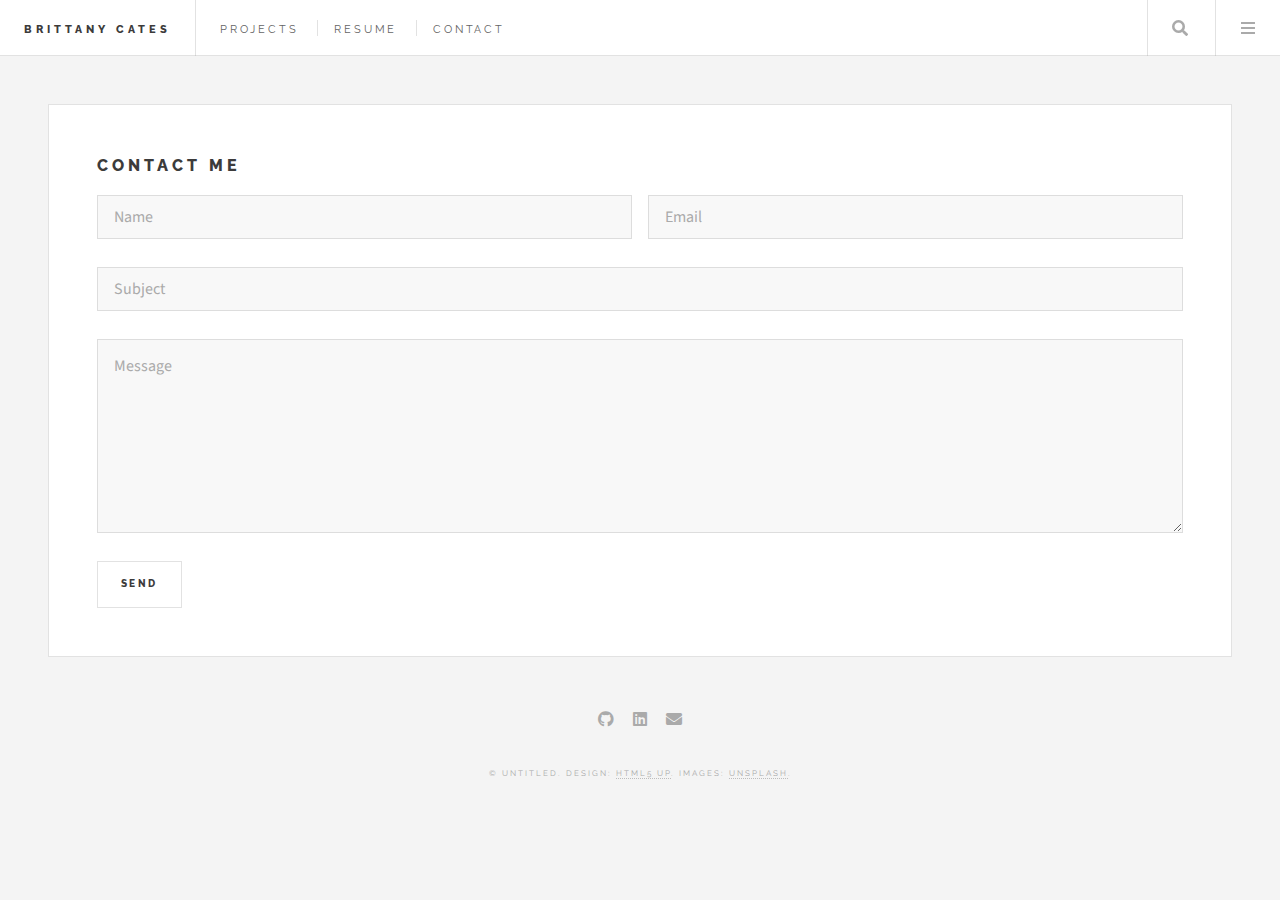
==== commit a71bd6db: "Add files via upload" ====
--- a/contact.html
+++ b/contact.html
@@ -20,8 +20,9 @@
 						<h1><a href="index.html">Brittany Cates</a></h1>
 						<nav class="links">
 							<ul>
-								<li><a href="#">About</a></li>
-								<li><a href="#">Projects</a></li>
+								<!--<li><a href="#">About</a></li>-->
+								<li><a href="projects.html">Projects</a></li>
+                                <li><a href="https://blcates.github.io/CatesResume.pdf">Resume</a></li>
 								<li><a href="contact.html">Contact</a></li>
 								<!--
 								<li><a href="#">Tempus</a></li>
@@ -56,20 +57,28 @@
 						<!-- Links -->
 							<section>
 								<ul class="links">
+                                    <!--
 									<li>
 										<a href="#">
 											<h3>About</h3>
 											<p></p>
 										</a>
 									</li>
+                                    -->
 									<li>
-										<a href="#">
+										<a href="projects.html">
 											<h3>Projects</h3>
 											<p></p>
 										</a>
 									</li>
+                                    <li>
+										<a href="https://blcates.github.io/CatesResume.pdf">
+											<h3>Resume</h3>
+											<p></p>
+										</a>
+									</li>
 									<li>
-										<a href="#">
+										<a href="contact.html">
 											<h3>Contact</h3>
 											<p></p>
 										</a>
@@ -124,23 +133,23 @@
                         </form>
                     </section>
                 <!-- Footer -->
-							<section id="footer">
-								<ul class="icons">
-									<!--
-									<li><a href="#" class="icon brands fa-twitter"><span class="label">Twitter</span></a></li>
-									<li><a href="#" class="icon brands fa-facebook-f"><span class="label">Facebook</span></a></li>
-									<li><a href="#" class="icon brands fa-instagram"><span class="label">Instagram</span></a></li>
-									<li><a href="#" class="icon solid fa-rss"><span class="label">RSS</span></a></li>
-									-->
-									<li><a href="https://github.com/blcates" class="icon brands fa-github" target="_blank"><span class="label">RSS</span></a></li>
-									<li><a href="https://www.www.linkedin.com/in/brittanylcates" class="icon brands fa-linkedin" target="_blank"><span class="label">Facebook</span></a></li>
-									<li><a href="contact.html" class="icon solid fa-envelope"><span class="label">Email</span></a></li>
-									
-								</ul>
-								<p class="copyright">&copy; Untitled. Design: <a href="http://html5up.net">HTML5 UP</a>. Images: <a href="http://unsplash.com">Unsplash</a>.</p>
-							</section>
-
-					</section>
+                <center>
+                <section id="footer">
+                    <ul class="icons">
+                        <!--
+                        <li><a href="#" class="icon brands fa-twitter"><span class="label">Twitter</span></a></li>
+                        <li><a href="#" class="icon brands fa-facebook-f"><span class="label">Facebook</span></a></li>
+                        <li><a href="#" class="icon brands fa-instagram"><span class="label">Instagram</span></a></li>
+                        <li><a href="#" class="icon solid fa-rss"><span class="label">RSS</span></a></li>
+                        -->
+                        <li><a href="https://github.com/blcates" class="icon brands fa-github" target="_blank"><span class="label">RSS</span></a></li>
+                        <li><a href="https://www.www.linkedin.com/in/brittanylcates" class="icon brands fa-linkedin" target="_blank"><span class="label">Facebook</span></a></li>
+                        <li><a href="contact.html" class="icon solid fa-envelope"><span class="label">Email</span></a></li>
+                        
+                    </ul>
+                    <p class="copyright">&copy; Untitled. Design: <a href="http://html5up.net">HTML5 UP</a>. Images: <a href="http://unsplash.com">Unsplash</a>.</p>
+                </section>
+                </center>
 
 			</div>
 
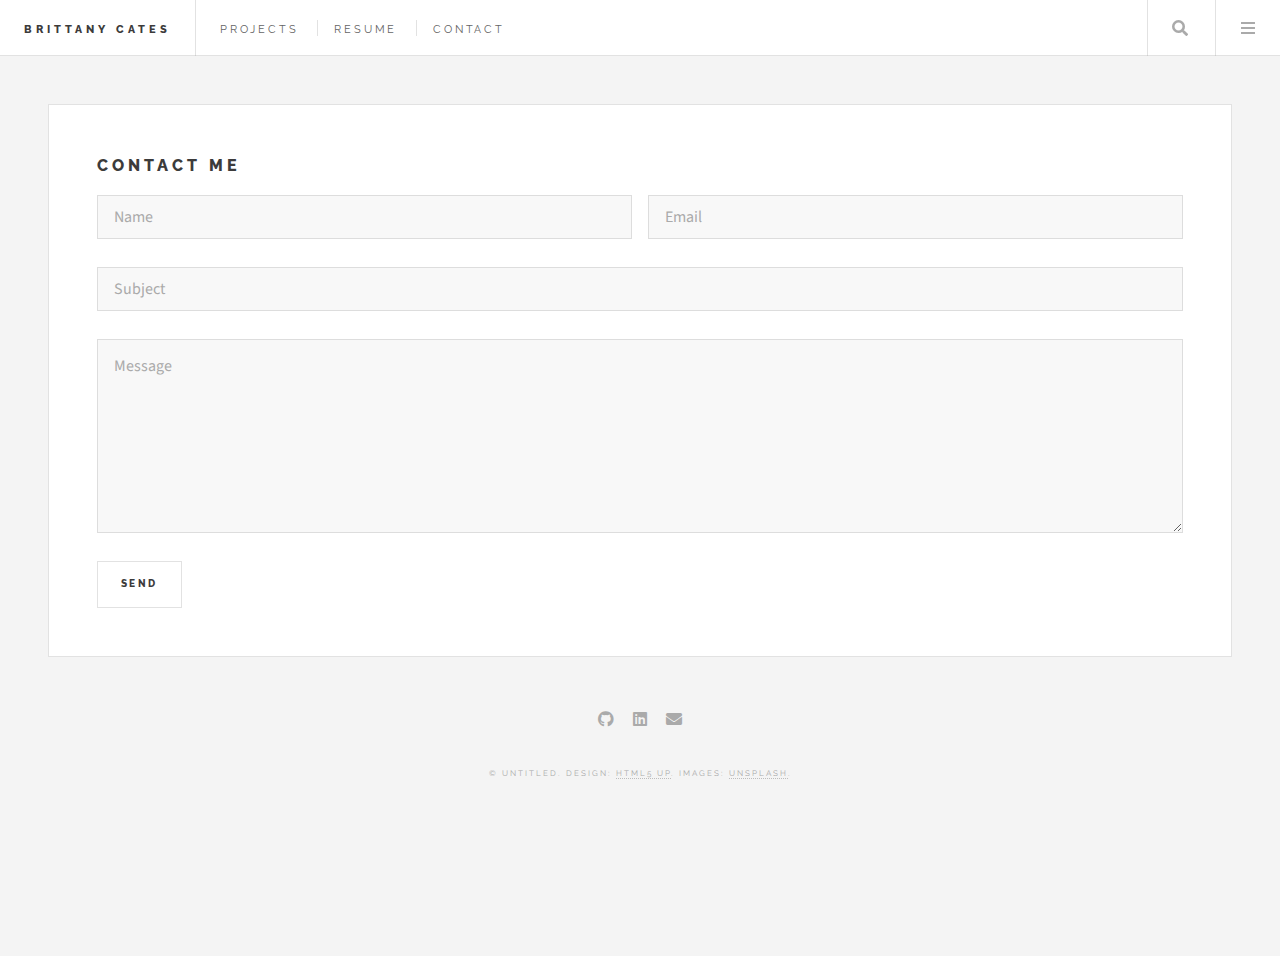
==== commit d88275ed: "Update contact.html" ====
--- a/contact.html
+++ b/contact.html
@@ -22,7 +22,7 @@
 							<ul>
 								<!--<li><a href="#">About</a></li>-->
 								<li><a href="projects.html">Projects</a></li>
-                                <li><a href="https://blcates.github.io/CatesResume.pdf">Resume</a></li>
+                                				<li><a href="https://blcates.github.io/CatesResume.pdf" target="_blank" rel="noopener noreferrer">Resume</a></li>
 								<li><a href="contact.html">Contact</a></li>
 								<!--
 								<li><a href="#">Tempus</a></li>
@@ -71,8 +71,8 @@
 											<p></p>
 										</a>
 									</li>
-                                    <li>
-										<a href="https://blcates.github.io/CatesResume.pdf">
+                                    					<li>
+										<a href="https://blcates.github.io/CatesResume.pdf"  target="_blank" rel="noopener noreferrer">
 											<h3>Resume</h3>
 											<p></p>
 										</a>
@@ -107,7 +107,7 @@
                 <!-- Contact -->
                     <section class="main post">
                         <h1>Contact Me</h1>
-                        <form action="#" method="post">
+                        <form action="https://formspree.io/f/xrgwzrdw" method="post">
                             <div>
                                 <div class="row">
                                     <div class="col-6">
@@ -143,7 +143,7 @@
                         <li><a href="#" class="icon solid fa-rss"><span class="label">RSS</span></a></li>
                         -->
                         <li><a href="https://github.com/blcates" class="icon brands fa-github" target="_blank"><span class="label">RSS</span></a></li>
-                        <li><a href="https://www.www.linkedin.com/in/brittanylcates" class="icon brands fa-linkedin" target="_blank"><span class="label">Facebook</span></a></li>
+                        <li><a href="https://www.linkedin.com/in/brittanylcates/" class="icon brands fa-linkedin" target="_blank"><span class="label">Facebook</span></a></li>
                         <li><a href="contact.html" class="icon solid fa-envelope"><span class="label">Email</span></a></li>
                         
                     </ul>
@@ -161,4 +161,4 @@
 			<script src="assets/js/main.js"></script>
 
 	</body>
-</html>+</html>
--- a/assets/css/main.css
+++ b/assets/css/main.css
@@ -1,3611 +1,3620 @@
-@import url(fontawesome-all.min.css);
-@import url("https://fonts.googleapis.com/css?family=Source+Sans+Pro:400,700|Raleway:400,800,900");
-
+@import url(fontawesome-all.min.css);
+@import url("https://fonts.googleapis.com/css?family=Source+Sans+Pro:400,700|Raleway:400,800,900");
+
 /*
 	Future Imperfect by HTML5 UP
 	html5up.net | @ajlkn
 	Free for personal and commercial use under the CCA 3.0 license (html5up.net/license)
-*/
-
-html, body, div, span, applet, object,
-iframe, h1, h2, h3, h4, h5, h6, p, blockquote,
-pre, a, abbr, acronym, address, big, cite,
-code, del, dfn, em, img, ins, kbd, q, s, samp,
-small, strike, strong, sub, sup, tt, var, b,
-u, i, center, dl, dt, dd, ol, ul, li, fieldset,
-form, label, legend, table, caption, tbody,
-tfoot, thead, tr, th, td, article, aside,
-canvas, details, embed, figure, figcaption,
-footer, header, hgroup, menu, nav, output, ruby,
-section, summary, time, mark, audio, video {
-	margin: 0;
-	padding: 0;
-	border: 0;
-	font-size: 100%;
-	font: inherit;
-	vertical-align: baseline;}
-
-article, aside, details, figcaption, figure,
-footer, header, hgroup, menu, nav, section {
-	display: block;}
-
-body {
-	line-height: 1;
-}
-
-ol, ul {
-	list-style: none;
-}
-
-blockquote, q {
-	quotes: none;
-}
-
-	blockquote:before, blockquote:after, q:before, q:after {
-		content: '';
-		content: none;
-	}
-
-table {
-	border-collapse: collapse;
-	border-spacing: 0;
-}
-
-body {
-	-webkit-text-size-adjust: none;
-}
-
-mark {
-	background-color: transparent;
-	color: inherit;
-}
-
-input::-moz-focus-inner {
-	border: 0;
-	padding: 0;
-}
-
-input, select, textarea {
-	-moz-appearance: none;
-	-webkit-appearance: none;
-	-ms-appearance: none;
-	appearance: none;
-}
-
-/* Basic */
-
-	@-ms-viewport {
-		width: device-width;
-	}
-
-	body {
-		-ms-overflow-style: scrollbar;
-	}
-
-	@media screen and (max-width: 480px) {
-
-		html, body {
-			min-width: 320px;
-		}
-
-	}
-
-	html {
-		box-sizing: border-box;
-	}
-
-	*, *:before, *:after {
-		box-sizing: inherit;
-	}
-
-	body {
-		background: #f4f4f4;
-	}
-
-		body.is-preload *, body.is-preload *:before, body.is-preload *:after {
-			-moz-animation: none !important;
-			-webkit-animation: none !important;
-			-ms-animation: none !important;
-			animation: none !important;
-			-moz-transition: none !important;
-			-webkit-transition: none !important;
-			-ms-transition: none !important;
-			transition: none !important;
-		}
-
-/* Type */
-
-	body, input, select, textarea {
-		color: #646464;
-		font-family: "Source Sans Pro", Helvetica, sans-serif;
-		font-size: 14pt;
-		font-weight: 400;
-		line-height: 1.75;
-	}
-
-		@media screen and (max-width: 1680px) {
-
-			body, input, select, textarea {
-				font-size: 12pt;
-			}
-
-		}
-
-		@media screen and (max-width: 1280px) {
-
-			body, input, select, textarea {
-				font-size: 12pt;
-			}
-
-		}
-
-		@media screen and (max-width: 980px) {
-
-			body, input, select, textarea {
-				font-size: 12pt;
-			}
-
-		}
-
-		@media screen and (max-width: 736px) {
-
-			body, input, select, textarea {
-				font-size: 12pt;
-			}
-
-		}
-
-		@media screen and (max-width: 480px) {
-
-			body, input, select, textarea {
-				font-size: 12pt;
-			}
-
-		}
-
-	a {
-		-moz-transition: color 0.2s ease, border-bottom-color 0.2s ease;
-		-webkit-transition: color 0.2s ease, border-bottom-color 0.2s ease;
-		-ms-transition: color 0.2s ease, border-bottom-color 0.2s ease;
-		transition: color 0.2s ease, border-bottom-color 0.2s ease;
-		border-bottom: dotted 1px rgba(160, 160, 160, 0.65);
-		color: inherit;
-		text-decoration: none;
-	}
-
-		a:before {
-			-moz-transition: color 0.2s ease;
-			-webkit-transition: color 0.2s ease;
-			-ms-transition: color 0.2s ease;
-			transition: color 0.2s ease;
-		}
-
-		a:hover {
-			border-bottom-color: transparent;
-			color: #2ebaae !important;
-		}
-
-			a:hover:before {
-				color: #2ebaae !important;
-			}
-
-	strong, b {
-		color: #3c3b3b;
-		font-weight: 700;
-	}
-
-	em, i {
-		font-style: italic;
-	}
-
-	p {
-		margin: 0 0 2em 0;
-	}
-
-	h1, h2, h3, h4, h5, h6 {
-		color: #3c3b3b;
-		font-family: "Raleway", Helvetica, sans-serif;
-		font-weight: 800;
-		letter-spacing: 0.25em;
-		line-height: 1.65;
-		margin: 0 0 1em 0;
-		text-transform: uppercase;
-	}
-
-		h1 a, h2 a, h3 a, h4 a, h5 a, h6 a {
-			color: inherit;
-			border-bottom: 0;
-		}
-
-	h2 {
-		font-size: 1.1em;
-	}
-
-	h3 {
-		font-size: 0.9em;
-	}
-
-	h4 {
-		font-size: 0.7em;
-	}
-
-	h5 {
-		font-size: 0.7em;
-	}
-
-	h6 {
-		font-size: 0.7em;
-	}
-
-	sub {
-		font-size: 0.8em;
-		position: relative;
-		top: 0.5em;
-	}
-
-	sup {
-		font-size: 0.8em;
-		position: relative;
-		top: -0.5em;
-	}
-
-	blockquote {
-		border-left: solid 4px rgba(160, 160, 160, 0.3);
-		font-style: italic;
-		margin: 0 0 2em 0;
-		padding: 0.5em 0 0.5em 2em;
-	}
-
-	code {
-		background: rgba(160, 160, 160, 0.075);
-		border: solid 1px rgba(160, 160, 160, 0.3);
-		font-family: "Courier New", monospace;
-		font-size: 0.9em;
-		margin: 0 0.25em;
-		padding: 0.25em 0.65em;
-	}
-
-	pre {
-		-webkit-overflow-scrolling: touch;
-		font-family: "Courier New", monospace;
-		font-size: 0.9em;
-		margin: 0 0 2em 0;
-	}
-
-		pre code {
-			display: block;
-			line-height: 1.75em;
-			padding: 1em 1.5em;
-			overflow-x: auto;
-		}
-
-	hr {
-		border: 0;
-		border-bottom: solid 1px rgba(160, 160, 160, 0.3);
-		margin: 2em 0;
-	}
-
-		hr.major {
-			margin: 3em 0;
-		}
-
-	.align-left {
-		text-align: left;
-	}
-
-	.align-center {
-		text-align: center;
-	}
-
-	.align-right {
-		text-align: right;
-	}
-
-/* Row */
-
-	.row {
-		display: flex;
-		flex-wrap: wrap;
-		box-sizing: border-box;
-		align-items: stretch;
-	}
-
-		.row > * {
-			box-sizing: border-box;
-		}
-
-		.row.gtr-uniform > * > :last-child {
-			margin-bottom: 0;
-		}
-
-		.row.aln-left {
-			justify-content: flex-start;
-		}
-
-		.row.aln-center {
-			justify-content: center;
-		}
-
-		.row.aln-right {
-			justify-content: flex-end;
-		}
-
-		.row.aln-top {
-			align-items: flex-start;
-		}
-
-		.row.aln-middle {
-			align-items: center;
-		}
-
-		.row.aln-bottom {
-			align-items: flex-end;
-		}
-
-		.row > .imp {
-			order: -1;
-		}
-
-		.row > .col-1 {
-			width: 8.33333%;
-		}
-
-		.row > .off-1 {
-			margin-left: 8.33333%;
-		}
-
-		.row > .col-2 {
-			width: 16.66667%;
-		}
-
-		.row > .off-2 {
-			margin-left: 16.66667%;
-		}
-
-		.row > .col-3 {
-			width: 25%;
-		}
-
-		.row > .off-3 {
-			margin-left: 25%;
-		}
-
-		.row > .col-4 {
-			width: 33.33333%;
-		}
-
-		.row > .off-4 {
-			margin-left: 33.33333%;
-		}
-
-		.row > .col-5 {
-			width: 41.66667%;
-		}
-
-		.row > .off-5 {
-			margin-left: 41.66667%;
-		}
-
-		.row > .col-6 {
-			width: 50%;
-		}
-
-		.row > .off-6 {
-			margin-left: 50%;
-		}
-
-		.row > .col-7 {
-			width: 58.33333%;
-		}
-
-		.row > .off-7 {
-			margin-left: 58.33333%;
-		}
-
-		.row > .col-8 {
-			width: 66.66667%;
-		}
-
-		.row > .off-8 {
-			margin-left: 66.66667%;
-		}
-
-		.row > .col-9 {
-			width: 75%;
-		}
-
-		.row > .off-9 {
-			margin-left: 75%;
-		}
-
-		.row > .col-10 {
-			width: 83.33333%;
-		}
-
-		.row > .off-10 {
-			margin-left: 83.33333%;
-		}
-
-		.row > .col-11 {
-			width: 91.66667%;
-		}
-
-		.row > .off-11 {
-			margin-left: 91.66667%;
-		}
-
-		.row > .col-12 {
-			width: 100%;
-		}
-
-		.row > .off-12 {
-			margin-left: 100%;
-		}
-
-		.row.gtr-0 {
-			margin-top: 0;
-			margin-left: 0em;
-		}
-
-			.row.gtr-0 > * {
-				padding: 0 0 0 0em;
-			}
-
-			.row.gtr-0.gtr-uniform {
-				margin-top: 0em;
-			}
-
-				.row.gtr-0.gtr-uniform > * {
-					padding-top: 0em;
-				}
-
-		.row.gtr-25 {
-			margin-top: 0;
-			margin-left: -0.25em;
-		}
-
-			.row.gtr-25 > * {
-				padding: 0 0 0 0.25em;
-			}
-
-			.row.gtr-25.gtr-uniform {
-				margin-top: -0.25em;
-			}
-
-				.row.gtr-25.gtr-uniform > * {
-					padding-top: 0.25em;
-				}
-
-		.row.gtr-50 {
-			margin-top: 0;
-			margin-left: -0.5em;
-		}
-
-			.row.gtr-50 > * {
-				padding: 0 0 0 0.5em;
-			}
-
-			.row.gtr-50.gtr-uniform {
-				margin-top: -0.5em;
-			}
-
-				.row.gtr-50.gtr-uniform > * {
-					padding-top: 0.5em;
-				}
-
-		.row {
-			margin-top: 0;
-			margin-left: -1em;
-		}
-
-			.row > * {
-				padding: 0 0 0 1em;
-			}
-
-			.row.gtr-uniform {
-				margin-top: -1em;
-			}
-
-				.row.gtr-uniform > * {
-					padding-top: 1em;
-				}
-
-		.row.gtr-150 {
-			margin-top: 0;
-			margin-left: -1.5em;
-		}
-
-			.row.gtr-150 > * {
-				padding: 0 0 0 1.5em;
-			}
-
-			.row.gtr-150.gtr-uniform {
-				margin-top: -1.5em;
-			}
-
-				.row.gtr-150.gtr-uniform > * {
-					padding-top: 1.5em;
-				}
-
-		.row.gtr-200 {
-			margin-top: 0;
-			margin-left: -2em;
-		}
-
-			.row.gtr-200 > * {
-				padding: 0 0 0 2em;
-			}
-
-			.row.gtr-200.gtr-uniform {
-				margin-top: -2em;
-			}
-
-				.row.gtr-200.gtr-uniform > * {
-					padding-top: 2em;
-				}
-
-		@media screen and (max-width: 1680px) {
-
-			.row {
-				display: flex;
-				flex-wrap: wrap;
-				box-sizing: border-box;
-				align-items: stretch;
-			}
-
-				.row > * {
-					box-sizing: border-box;
-				}
-
-				.row.gtr-uniform > * > :last-child {
-					margin-bottom: 0;
-				}
-
-				.row.aln-left {
-					justify-content: flex-start;
-				}
-
-				.row.aln-center {
-					justify-content: center;
-				}
-
-				.row.aln-right {
-					justify-content: flex-end;
-				}
-
-				.row.aln-top {
-					align-items: flex-start;
-				}
-
-				.row.aln-middle {
-					align-items: center;
-				}
-
-				.row.aln-bottom {
-					align-items: flex-end;
-				}
-
-				.row > .imp-xlarge {
-					order: -1;
-				}
-
-				.row > .col-1-xlarge {
-					width: 8.33333%;
-				}
-
-				.row > .off-1-xlarge {
-					margin-left: 8.33333%;
-				}
-
-				.row > .col-2-xlarge {
-					width: 16.66667%;
-				}
-
-				.row > .off-2-xlarge {
-					margin-left: 16.66667%;
-				}
-
-				.row > .col-3-xlarge {
-					width: 25%;
-				}
-
-				.row > .off-3-xlarge {
-					margin-left: 25%;
-				}
-
-				.row > .col-4-xlarge {
-					width: 33.33333%;
-				}
-
-				.row > .off-4-xlarge {
-					margin-left: 33.33333%;
-				}
-
-				.row > .col-5-xlarge {
-					width: 41.66667%;
-				}
-
-				.row > .off-5-xlarge {
-					margin-left: 41.66667%;
-				}
-
-				.row > .col-6-xlarge {
-					width: 50%;
-				}
-
-				.row > .off-6-xlarge {
-					margin-left: 50%;
-				}
-
-				.row > .col-7-xlarge {
-					width: 58.33333%;
-				}
-
-				.row > .off-7-xlarge {
-					margin-left: 58.33333%;
-				}
-
-				.row > .col-8-xlarge {
-					width: 66.66667%;
-				}
-
-				.row > .off-8-xlarge {
-					margin-left: 66.66667%;
-				}
-
-				.row > .col-9-xlarge {
-					width: 75%;
-				}
-
-				.row > .off-9-xlarge {
-					margin-left: 75%;
-				}
-
-				.row > .col-10-xlarge {
-					width: 83.33333%;
-				}
-
-				.row > .off-10-xlarge {
-					margin-left: 83.33333%;
-				}
-
-				.row > .col-11-xlarge {
-					width: 91.66667%;
-				}
-
-				.row > .off-11-xlarge {
-					margin-left: 91.66667%;
-				}
-
-				.row > .col-12-xlarge {
-					width: 100%;
-				}
-
-				.row > .off-12-xlarge {
-					margin-left: 100%;
-				}
-
-				.row.gtr-0 {
-					margin-top: 0;
-					margin-left: 0em;
-				}
-
-					.row.gtr-0 > * {
-						padding: 0 0 0 0em;
-					}
-
-					.row.gtr-0.gtr-uniform {
-						margin-top: 0em;
-					}
-
-						.row.gtr-0.gtr-uniform > * {
-							padding-top: 0em;
-						}
-
-				.row.gtr-25 {
-					margin-top: 0;
-					margin-left: -0.25em;
-				}
-
-					.row.gtr-25 > * {
-						padding: 0 0 0 0.25em;
-					}
-
-					.row.gtr-25.gtr-uniform {
-						margin-top: -0.25em;
-					}
-
-						.row.gtr-25.gtr-uniform > * {
-							padding-top: 0.25em;
-						}
-
-				.row.gtr-50 {
-					margin-top: 0;
-					margin-left: -0.5em;
-				}
-
-					.row.gtr-50 > * {
-						padding: 0 0 0 0.5em;
-					}
-
-					.row.gtr-50.gtr-uniform {
-						margin-top: -0.5em;
-					}
-
-						.row.gtr-50.gtr-uniform > * {
-							padding-top: 0.5em;
-						}
-
-				.row {
-					margin-top: 0;
-					margin-left: -1em;
-				}
-
-					.row > * {
-						padding: 0 0 0 1em;
-					}
-
-					.row.gtr-uniform {
-						margin-top: -1em;
-					}
-
-						.row.gtr-uniform > * {
-							padding-top: 1em;
-						}
-
-				.row.gtr-150 {
-					margin-top: 0;
-					margin-left: -1.5em;
-				}
-
-					.row.gtr-150 > * {
-						padding: 0 0 0 1.5em;
-					}
-
-					.row.gtr-150.gtr-uniform {
-						margin-top: -1.5em;
-					}
-
-						.row.gtr-150.gtr-uniform > * {
-							padding-top: 1.5em;
-						}
-
-				.row.gtr-200 {
-					margin-top: 0;
-					margin-left: -2em;
-				}
-
-					.row.gtr-200 > * {
-						padding: 0 0 0 2em;
-					}
-
-					.row.gtr-200.gtr-uniform {
-						margin-top: -2em;
-					}
-
-						.row.gtr-200.gtr-uniform > * {
-							padding-top: 2em;
-						}
-
-		}
-
-		@media screen and (max-width: 1280px) {
-
-			.row {
-				display: flex;
-				flex-wrap: wrap;
-				box-sizing: border-box;
-				align-items: stretch;
-			}
-
-				.row > * {
-					box-sizing: border-box;
-				}
-
-				.row.gtr-uniform > * > :last-child {
-					margin-bottom: 0;
-				}
-
-				.row.aln-left {
-					justify-content: flex-start;
-				}
-
-				.row.aln-center {
-					justify-content: center;
-				}
-
-				.row.aln-right {
-					justify-content: flex-end;
-				}
-
-				.row.aln-top {
-					align-items: flex-start;
-				}
-
-				.row.aln-middle {
-					align-items: center;
-				}
-
-				.row.aln-bottom {
-					align-items: flex-end;
-				}
-
-				.row > .imp-large {
-					order: -1;
-				}
-
-				.row > .col-1-large {
-					width: 8.33333%;
-				}
-
-				.row > .off-1-large {
-					margin-left: 8.33333%;
-				}
-
-				.row > .col-2-large {
-					width: 16.66667%;
-				}
-
-				.row > .off-2-large {
-					margin-left: 16.66667%;
-				}
-
-				.row > .col-3-large {
-					width: 25%;
-				}
-
-				.row > .off-3-large {
-					margin-left: 25%;
-				}
-
-				.row > .col-4-large {
-					width: 33.33333%;
-				}
-
-				.row > .off-4-large {
-					margin-left: 33.33333%;
-				}
-
-				.row > .col-5-large {
-					width: 41.66667%;
-				}
-
-				.row > .off-5-large {
-					margin-left: 41.66667%;
-				}
-
-				.row > .col-6-large {
-					width: 50%;
-				}
-
-				.row > .off-6-large {
-					margin-left: 50%;
-				}
-
-				.row > .col-7-large {
-					width: 58.33333%;
-				}
-
-				.row > .off-7-large {
-					margin-left: 58.33333%;
-				}
-
-				.row > .col-8-large {
-					width: 66.66667%;
-				}
-
-				.row > .off-8-large {
-					margin-left: 66.66667%;
-				}
-
-				.row > .col-9-large {
-					width: 75%;
-				}
-
-				.row > .off-9-large {
-					margin-left: 75%;
-				}
-
-				.row > .col-10-large {
-					width: 83.33333%;
-				}
-
-				.row > .off-10-large {
-					margin-left: 83.33333%;
-				}
-
-				.row > .col-11-large {
-					width: 91.66667%;
-				}
-
-				.row > .off-11-large {
-					margin-left: 91.66667%;
-				}
-
-				.row > .col-12-large {
-					width: 100%;
-				}
-
-				.row > .off-12-large {
-					margin-left: 100%;
-				}
-
-				.row.gtr-0 {
-					margin-top: 0;
-					margin-left: 0em;
-				}
-
-					.row.gtr-0 > * {
-						padding: 0 0 0 0em;
-					}
-
-					.row.gtr-0.gtr-uniform {
-						margin-top: 0em;
-					}
-
-						.row.gtr-0.gtr-uniform > * {
-							padding-top: 0em;
-						}
-
-				.row.gtr-25 {
-					margin-top: 0;
-					margin-left: -0.25em;
-				}
-
-					.row.gtr-25 > * {
-						padding: 0 0 0 0.25em;
-					}
-
-					.row.gtr-25.gtr-uniform {
-						margin-top: -0.25em;
-					}
-
-						.row.gtr-25.gtr-uniform > * {
-							padding-top: 0.25em;
-						}
-
-				.row.gtr-50 {
-					margin-top: 0;
-					margin-left: -0.5em;
-				}
-
-					.row.gtr-50 > * {
-						padding: 0 0 0 0.5em;
-					}
-
-					.row.gtr-50.gtr-uniform {
-						margin-top: -0.5em;
-					}
-
-						.row.gtr-50.gtr-uniform > * {
-							padding-top: 0.5em;
-						}
-
-				.row {
-					margin-top: 0;
-					margin-left: -1em;
-				}
-
-					.row > * {
-						padding: 0 0 0 1em;
-					}
-
-					.row.gtr-uniform {
-						margin-top: -1em;
-					}
-
-						.row.gtr-uniform > * {
-							padding-top: 1em;
-						}
-
-				.row.gtr-150 {
-					margin-top: 0;
-					margin-left: -1.5em;
-				}
-
-					.row.gtr-150 > * {
-						padding: 0 0 0 1.5em;
-					}
-
-					.row.gtr-150.gtr-uniform {
-						margin-top: -1.5em;
-					}
-
-						.row.gtr-150.gtr-uniform > * {
-							padding-top: 1.5em;
-						}
-
-				.row.gtr-200 {
-					margin-top: 0;
-					margin-left: -2em;
-				}
-
-					.row.gtr-200 > * {
-						padding: 0 0 0 2em;
-					}
-
-					.row.gtr-200.gtr-uniform {
-						margin-top: -2em;
-					}
-
-						.row.gtr-200.gtr-uniform > * {
-							padding-top: 2em;
-						}
-
-		}
-
-		@media screen and (max-width: 980px) {
-
-			.row {
-				display: flex;
-				flex-wrap: wrap;
-				box-sizing: border-box;
-				align-items: stretch;
-			}
-
-				.row > * {
-					box-sizing: border-box;
-				}
-
-				.row.gtr-uniform > * > :last-child {
-					margin-bottom: 0;
-				}
-
-				.row.aln-left {
-					justify-content: flex-start;
-				}
-
-				.row.aln-center {
-					justify-content: center;
-				}
-
-				.row.aln-right {
-					justify-content: flex-end;
-				}
-
-				.row.aln-top {
-					align-items: flex-start;
-				}
-
-				.row.aln-middle {
-					align-items: center;
-				}
-
-				.row.aln-bottom {
-					align-items: flex-end;
-				}
-
-				.row > .imp-medium {
-					order: -1;
-				}
-
-				.row > .col-1-medium {
-					width: 8.33333%;
-				}
-
-				.row > .off-1-medium {
-					margin-left: 8.33333%;
-				}
-
-				.row > .col-2-medium {
-					width: 16.66667%;
-				}
-
-				.row > .off-2-medium {
-					margin-left: 16.66667%;
-				}
-
-				.row > .col-3-medium {
-					width: 25%;
-				}
-
-				.row > .off-3-medium {
-					margin-left: 25%;
-				}
-
-				.row > .col-4-medium {
-					width: 33.33333%;
-				}
-
-				.row > .off-4-medium {
-					margin-left: 33.33333%;
-				}
-
-				.row > .col-5-medium {
-					width: 41.66667%;
-				}
-
-				.row > .off-5-medium {
-					margin-left: 41.66667%;
-				}
-
-				.row > .col-6-medium {
-					width: 50%;
-				}
-
-				.row > .off-6-medium {
-					margin-left: 50%;
-				}
-
-				.row > .col-7-medium {
-					width: 58.33333%;
-				}
-
-				.row > .off-7-medium {
-					margin-left: 58.33333%;
-				}
-
-				.row > .col-8-medium {
-					width: 66.66667%;
-				}
-
-				.row > .off-8-medium {
-					margin-left: 66.66667%;
-				}
-
-				.row > .col-9-medium {
-					width: 75%;
-				}
-
-				.row > .off-9-medium {
-					margin-left: 75%;
-				}
-
-				.row > .col-10-medium {
-					width: 83.33333%;
-				}
-
-				.row > .off-10-medium {
-					margin-left: 83.33333%;
-				}
-
-				.row > .col-11-medium {
-					width: 91.66667%;
-				}
-
-				.row > .off-11-medium {
-					margin-left: 91.66667%;
-				}
-
-				.row > .col-12-medium {
-					width: 100%;
-				}
-
-				.row > .off-12-medium {
-					margin-left: 100%;
-				}
-
-				.row.gtr-0 {
-					margin-top: 0;
-					margin-left: 0em;
-				}
-
-					.row.gtr-0 > * {
-						padding: 0 0 0 0em;
-					}
-
-					.row.gtr-0.gtr-uniform {
-						margin-top: 0em;
-					}
-
-						.row.gtr-0.gtr-uniform > * {
-							padding-top: 0em;
-						}
-
-				.row.gtr-25 {
-					margin-top: 0;
-					margin-left: -0.25em;
-				}
-
-					.row.gtr-25 > * {
-						padding: 0 0 0 0.25em;
-					}
-
-					.row.gtr-25.gtr-uniform {
-						margin-top: -0.25em;
-					}
-
-						.row.gtr-25.gtr-uniform > * {
-							padding-top: 0.25em;
-						}
-
-				.row.gtr-50 {
-					margin-top: 0;
-					margin-left: -0.5em;
-				}
-
-					.row.gtr-50 > * {
-						padding: 0 0 0 0.5em;
-					}
-
-					.row.gtr-50.gtr-uniform {
-						margin-top: -0.5em;
-					}
-
-						.row.gtr-50.gtr-uniform > * {
-							padding-top: 0.5em;
-						}
-
-				.row {
-					margin-top: 0;
-					margin-left: -1em;
-				}
-
-					.row > * {
-						padding: 0 0 0 1em;
-					}
-
-					.row.gtr-uniform {
-						margin-top: -1em;
-					}
-
-						.row.gtr-uniform > * {
-							padding-top: 1em;
-						}
-
-				.row.gtr-150 {
-					margin-top: 0;
-					margin-left: -1.5em;
-				}
-
-					.row.gtr-150 > * {
-						padding: 0 0 0 1.5em;
-					}
-
-					.row.gtr-150.gtr-uniform {
-						margin-top: -1.5em;
-					}
-
-						.row.gtr-150.gtr-uniform > * {
-							padding-top: 1.5em;
-						}
-
-				.row.gtr-200 {
-					margin-top: 0;
-					margin-left: -2em;
-				}
-
-					.row.gtr-200 > * {
-						padding: 0 0 0 2em;
-					}
-
-					.row.gtr-200.gtr-uniform {
-						margin-top: -2em;
-					}
-
-						.row.gtr-200.gtr-uniform > * {
-							padding-top: 2em;
-						}
-
-		}
-
-		@media screen and (max-width: 736px) {
-
-			.row {
-				display: flex;
-				flex-wrap: wrap;
-				box-sizing: border-box;
-				align-items: stretch;
-			}
-
-				.row > * {
-					box-sizing: border-box;
-				}
-
-				.row.gtr-uniform > * > :last-child {
-					margin-bottom: 0;
-				}
-
-				.row.aln-left {
-					justify-content: flex-start;
-				}
-
-				.row.aln-center {
-					justify-content: center;
-				}
-
-				.row.aln-right {
-					justify-content: flex-end;
-				}
-
-				.row.aln-top {
-					align-items: flex-start;
-				}
-
-				.row.aln-middle {
-					align-items: center;
-				}
-
-				.row.aln-bottom {
-					align-items: flex-end;
-				}
-
-				.row > .imp-small {
-					order: -1;
-				}
-
-				.row > .col-1-small {
-					width: 8.33333%;
-				}
-
-				.row > .off-1-small {
-					margin-left: 8.33333%;
-				}
-
-				.row > .col-2-small {
-					width: 16.66667%;
-				}
-
-				.row > .off-2-small {
-					margin-left: 16.66667%;
-				}
-
-				.row > .col-3-small {
-					width: 25%;
-				}
-
-				.row > .off-3-small {
-					margin-left: 25%;
-				}
-
-				.row > .col-4-small {
-					width: 33.33333%;
-				}
-
-				.row > .off-4-small {
-					margin-left: 33.33333%;
-				}
-
-				.row > .col-5-small {
-					width: 41.66667%;
-				}
-
-				.row > .off-5-small {
-					margin-left: 41.66667%;
-				}
-
-				.row > .col-6-small {
-					width: 50%;
-				}
-
-				.row > .off-6-small {
-					margin-left: 50%;
-				}
-
-				.row > .col-7-small {
-					width: 58.33333%;
-				}
-
-				.row > .off-7-small {
-					margin-left: 58.33333%;
-				}
-
-				.row > .col-8-small {
-					width: 66.66667%;
-				}
-
-				.row > .off-8-small {
-					margin-left: 66.66667%;
-				}
-
-				.row > .col-9-small {
-					width: 75%;
-				}
-
-				.row > .off-9-small {
-					margin-left: 75%;
-				}
-
-				.row > .col-10-small {
-					width: 83.33333%;
-				}
-
-				.row > .off-10-small {
-					margin-left: 83.33333%;
-				}
-
-				.row > .col-11-small {
-					width: 91.66667%;
-				}
-
-				.row > .off-11-small {
-					margin-left: 91.66667%;
-				}
-
-				.row > .col-12-small {
-					width: 100%;
-				}
-
-				.row > .off-12-small {
-					margin-left: 100%;
-				}
-
-				.row.gtr-0 {
-					margin-top: 0;
-					margin-left: 0em;
-				}
-
-					.row.gtr-0 > * {
-						padding: 0 0 0 0em;
-					}
-
-					.row.gtr-0.gtr-uniform {
-						margin-top: 0em;
-					}
-
-						.row.gtr-0.gtr-uniform > * {
-							padding-top: 0em;
-						}
-
-				.row.gtr-25 {
-					margin-top: 0;
-					margin-left: -0.25em;
-				}
-
-					.row.gtr-25 > * {
-						padding: 0 0 0 0.25em;
-					}
-
-					.row.gtr-25.gtr-uniform {
-						margin-top: -0.25em;
-					}
-
-						.row.gtr-25.gtr-uniform > * {
-							padding-top: 0.25em;
-						}
-
-				.row.gtr-50 {
-					margin-top: 0;
-					margin-left: -0.5em;
-				}
-
-					.row.gtr-50 > * {
-						padding: 0 0 0 0.5em;
-					}
-
-					.row.gtr-50.gtr-uniform {
-						margin-top: -0.5em;
-					}
-
-						.row.gtr-50.gtr-uniform > * {
-							padding-top: 0.5em;
-						}
-
-				.row {
-					margin-top: 0;
-					margin-left: -1em;
-				}
-
-					.row > * {
-						padding: 0 0 0 1em;
-					}
-
-					.row.gtr-uniform {
-						margin-top: -1em;
-					}
-
-						.row.gtr-uniform > * {
-							padding-top: 1em;
-						}
-
-				.row.gtr-150 {
-					margin-top: 0;
-					margin-left: -1.5em;
-				}
-
-					.row.gtr-150 > * {
-						padding: 0 0 0 1.5em;
-					}
-
-					.row.gtr-150.gtr-uniform {
-						margin-top: -1.5em;
-					}
-
-						.row.gtr-150.gtr-uniform > * {
-							padding-top: 1.5em;
-						}
-
-				.row.gtr-200 {
-					margin-top: 0;
-					margin-left: -2em;
-				}
-
-					.row.gtr-200 > * {
-						padding: 0 0 0 2em;
-					}
-
-					.row.gtr-200.gtr-uniform {
-						margin-top: -2em;
-					}
-
-						.row.gtr-200.gtr-uniform > * {
-							padding-top: 2em;
-						}
-
-		}
-
-		@media screen and (max-width: 480px) {
-
-			.row {
-				display: flex;
-				flex-wrap: wrap;
-				box-sizing: border-box;
-				align-items: stretch;
-			}
-
-				.row > * {
-					box-sizing: border-box;
-				}
-
-				.row.gtr-uniform > * > :last-child {
-					margin-bottom: 0;
-				}
-
-				.row.aln-left {
-					justify-content: flex-start;
-				}
-
-				.row.aln-center {
-					justify-content: center;
-				}
-
-				.row.aln-right {
-					justify-content: flex-end;
-				}
-
-				.row.aln-top {
-					align-items: flex-start;
-				}
-
-				.row.aln-middle {
-					align-items: center;
-				}
-
-				.row.aln-bottom {
-					align-items: flex-end;
-				}
-
-				.row > .imp-xsmall {
-					order: -1;
-				}
-
-				.row > .col-1-xsmall {
-					width: 8.33333%;
-				}
-
-				.row > .off-1-xsmall {
-					margin-left: 8.33333%;
-				}
-
-				.row > .col-2-xsmall {
-					width: 16.66667%;
-				}
-
-				.row > .off-2-xsmall {
-					margin-left: 16.66667%;
-				}
-
-				.row > .col-3-xsmall {
-					width: 25%;
-				}
-
-				.row > .off-3-xsmall {
-					margin-left: 25%;
-				}
-
-				.row > .col-4-xsmall {
-					width: 33.33333%;
-				}
-
-				.row > .off-4-xsmall {
-					margin-left: 33.33333%;
-				}
-
-				.row > .col-5-xsmall {
-					width: 41.66667%;
-				}
-
-				.row > .off-5-xsmall {
-					margin-left: 41.66667%;
-				}
-
-				.row > .col-6-xsmall {
-					width: 50%;
-				}
-
-				.row > .off-6-xsmall {
-					margin-left: 50%;
-				}
-
-				.row > .col-7-xsmall {
-					width: 58.33333%;
-				}
-
-				.row > .off-7-xsmall {
-					margin-left: 58.33333%;
-				}
-
-				.row > .col-8-xsmall {
-					width: 66.66667%;
-				}
-
-				.row > .off-8-xsmall {
-					margin-left: 66.66667%;
-				}
-
-				.row > .col-9-xsmall {
-					width: 75%;
-				}
-
-				.row > .off-9-xsmall {
-					margin-left: 75%;
-				}
-
-				.row > .col-10-xsmall {
-					width: 83.33333%;
-				}
-
-				.row > .off-10-xsmall {
-					margin-left: 83.33333%;
-				}
-
-				.row > .col-11-xsmall {
-					width: 91.66667%;
-				}
-
-				.row > .off-11-xsmall {
-					margin-left: 91.66667%;
-				}
-
-				.row > .col-12-xsmall {
-					width: 100%;
-				}
-
-				.row > .off-12-xsmall {
-					margin-left: 100%;
-				}
-
-				.row.gtr-0 {
-					margin-top: 0;
-					margin-left: 0em;
-				}
-
-					.row.gtr-0 > * {
-						padding: 0 0 0 0em;
-					}
-
-					.row.gtr-0.gtr-uniform {
-						margin-top: 0em;
-					}
-
-						.row.gtr-0.gtr-uniform > * {
-							padding-top: 0em;
-						}
-
-				.row.gtr-25 {
-					margin-top: 0;
-					margin-left: -0.25em;
-				}
-
-					.row.gtr-25 > * {
-						padding: 0 0 0 0.25em;
-					}
-
-					.row.gtr-25.gtr-uniform {
-						margin-top: -0.25em;
-					}
-
-						.row.gtr-25.gtr-uniform > * {
-							padding-top: 0.25em;
-						}
-
-				.row.gtr-50 {
-					margin-top: 0;
-					margin-left: -0.5em;
-				}
-
-					.row.gtr-50 > * {
-						padding: 0 0 0 0.5em;
-					}
-
-					.row.gtr-50.gtr-uniform {
-						margin-top: -0.5em;
-					}
-
-						.row.gtr-50.gtr-uniform > * {
-							padding-top: 0.5em;
-						}
-
-				.row {
-					margin-top: 0;
-					margin-left: -1em;
-				}
-
-					.row > * {
-						padding: 0 0 0 1em;
-					}
-
-					.row.gtr-uniform {
-						margin-top: -1em;
-					}
-
-						.row.gtr-uniform > * {
-							padding-top: 1em;
-						}
-
-				.row.gtr-150 {
-					margin-top: 0;
-					margin-left: -1.5em;
-				}
-
-					.row.gtr-150 > * {
-						padding: 0 0 0 1.5em;
-					}
-
-					.row.gtr-150.gtr-uniform {
-						margin-top: -1.5em;
-					}
-
-						.row.gtr-150.gtr-uniform > * {
-							padding-top: 1.5em;
-						}
-
-				.row.gtr-200 {
-					margin-top: 0;
-					margin-left: -2em;
-				}
-
-					.row.gtr-200 > * {
-						padding: 0 0 0 2em;
-					}
-
-					.row.gtr-200.gtr-uniform {
-						margin-top: -2em;
-					}
-
-						.row.gtr-200.gtr-uniform > * {
-							padding-top: 2em;
-						}
-
-		}
-
-/* Author */
-
-	.author {
-		display: -moz-flex;
-		display: -webkit-flex;
-		display: -ms-flex;
-		display: flex;
-		-moz-flex-direction: row;
-		-webkit-flex-direction: row;
-		-ms-flex-direction: row;
-		flex-direction: row;
-		-moz-align-items: center;
-		-webkit-align-items: center;
-		-ms-align-items: center;
-		align-items: center;
-		-moz-justify-content: -moz-flex-end;
-		-webkit-justify-content: -webkit-flex-end;
-		-ms-justify-content: -ms-flex-end;
-		justify-content: flex-end;
-		border-bottom: 0;
-		font-family: "Raleway", Helvetica, sans-serif;
-		font-size: 0.6em;
-		font-weight: 400;
-		letter-spacing: 0.25em;
-		text-transform: uppercase;
-		white-space: nowrap;
-	}
-
-		.author .name {
-			-moz-transition: border-bottom-color 0.2s ease;
-			-webkit-transition: border-bottom-color 0.2s ease;
-			-ms-transition: border-bottom-color 0.2s ease;
-			transition: border-bottom-color 0.2s ease;
-			border-bottom: dotted 1px rgba(160, 160, 160, 0.65);
-			display: block;
-			margin: 0 1.5em 0 0;
-		}
-
-		.author img {
-			border-radius: 100%;
-			display: block;
-			width: 4em;
-		}
-
-		.author:hover .name {
-			border-bottom-color: transparent;
-		}
-
-/* Blurb */
-
-	.blurb h2 {
-		font-size: 0.8em;
-		margin: 0 0 1.5em 0;
-	}
-
-	.blurb h3 {
-		font-size: 0.7em;
-	}
-
-	.blurb p {
-		font-size: 0.9em;
-	}
-
-/* Box */
-
-	.box {
-		border: solid 1px rgba(160, 160, 160, 0.3);
-		margin-bottom: 2em;
-		padding: 1.5em;
-	}
-
-		.box > :last-child,
-		.box > :last-child > :last-child,
-		.box > :last-child > :last-child > :last-child {
-			margin-bottom: 0;
-		}
-
-		.box.alt {
-			border: 0;
-			border-radius: 0;
-			padding: 0;
-		}
-
-/* Button */
-
-	input[type="submit"],
-	input[type="reset"],
-	input[type="button"],
-	button,
-	.button {
-		-moz-appearance: none;
-		-webkit-appearance: none;
-		-ms-appearance: none;
-		appearance: none;
-		-moz-transition: background-color 0.2s ease, box-shadow 0.2s ease, color 0.2s ease;
-		-webkit-transition: background-color 0.2s ease, box-shadow 0.2s ease, color 0.2s ease;
-		-ms-transition: background-color 0.2s ease, box-shadow 0.2s ease, color 0.2s ease;
-		transition: background-color 0.2s ease, box-shadow 0.2s ease, color 0.2s ease;
-		background-color: transparent;
-		border: 0;
-		box-shadow: inset 0 0 0 1px rgba(160, 160, 160, 0.3);
-		color: #3c3b3b !important;
-		cursor: pointer;
-		display: inline-block;
-		font-family: "Raleway", Helvetica, sans-serif;
-		font-size: 0.6em;
-		font-weight: 800;
-		height: 4.8125em;
-		letter-spacing: 0.25em;
-		line-height: 4.8125em;
-		padding: 0 2.5em;
-		text-align: center;
-		text-decoration: none;
-		text-transform: uppercase;
-		white-space: nowrap;
-	}
-
-		input[type="submit"]:hover,
-		input[type="reset"]:hover,
-		input[type="button"]:hover,
-		button:hover,
-		.button:hover {
-			box-shadow: inset 0 0 0 1px #2ebaae;
-			color: #2ebaae !important;
-		}
-
-			input[type="submit"]:hover:active,
-			input[type="reset"]:hover:active,
-			input[type="button"]:hover:active,
-			button:hover:active,
-			.button:hover:active {
-				background-color: rgba(46, 186, 174, 0.05);
-			}
-
-		input[type="submit"]:before, input[type="submit"]:after,
-		input[type="reset"]:before,
-		input[type="reset"]:after,
-		input[type="button"]:before,
-		input[type="button"]:after,
-		button:before,
-		button:after,
-		.button:before,
-		.button:after {
-			color: #aaaaaa;
-			position: relative;
-		}
-
-		input[type="submit"]:before,
-		input[type="reset"]:before,
-		input[type="button"]:before,
-		button:before,
-		.button:before {
-			left: -1em;
-			padding: 0 0 0 0.75em;
-		}
-
-		input[type="submit"]:after,
-		input[type="reset"]:after,
-		input[type="button"]:after,
-		button:after,
-		.button:after {
-			left: 1em;
-			padding: 0 0.75em 0 0;
-		}
-
-		input[type="submit"].fit,
-		input[type="reset"].fit,
-		input[type="button"].fit,
-		button.fit,
-		.button.fit {
-			width: 100%;
-		}
-
-		input[type="submit"].large,
-		input[type="reset"].large,
-		input[type="button"].large,
-		button.large,
-		.button.large {
-			font-size: 0.7em;
-			padding: 0 3em;
-		}
-
-		input[type="submit"].small,
-		input[type="reset"].small,
-		input[type="button"].small,
-		button.small,
-		.button.small {
-			font-size: 0.5em;
-		}
-
-		input[type="submit"].disabled, input[type="submit"]:disabled,
-		input[type="reset"].disabled,
-		input[type="reset"]:disabled,
-		input[type="button"].disabled,
-		input[type="button"]:disabled,
-		button.disabled,
-		button:disabled,
-		.button.disabled,
-		.button:disabled {
-			pointer-events: none;
-			color: rgba(160, 160, 160, 0.3) !important;
-		}
-
-			input[type="submit"].disabled:before, input[type="submit"]:disabled:before,
-			input[type="reset"].disabled:before,
-			input[type="reset"]:disabled:before,
-			input[type="button"].disabled:before,
-			input[type="button"]:disabled:before,
-			button.disabled:before,
-			button:disabled:before,
-			.button.disabled:before,
-			.button:disabled:before {
-				color: rgba(160, 160, 160, 0.3) !important;
-			}
-
-/* Form */
-
-	form {
-		margin: 0 0 2em 0;
-	}
-
-		form.search {
-			text-decoration: none;
-			position: relative;
-		}
-
-			form.search:before {
-				-moz-osx-font-smoothing: grayscale;
-				-webkit-font-smoothing: antialiased;
-				display: inline-block;
-				font-style: normal;
-				font-variant: normal;
-				text-rendering: auto;
-				line-height: 1;
-				text-transform: none !important;
-				font-family: 'Font Awesome 5 Free';
-				font-weight: 900;
-			}
-
-			form.search:before {
-				color: #aaaaaa;
-				content: '\f002';
-				display: block;
-				height: 2.75em;
-				left: 0;
-				line-height: 2.75em;
-				position: absolute;
-				text-align: center;
-				top: 0;
-				width: 2.5em;
-			}
-
-			form.search > input:first-child {
-				padding-left: 2.5em;
-			}
-
-	label {
-		color: #3c3b3b;
-		display: block;
-		font-size: 0.9em;
-		font-weight: 700;
-		margin: 0 0 1em 0;
-	}
-
-	input[type="text"],
-	input[type="password"],
-	input[type="email"],
-	input[type="tel"],
-	select,
-	textarea {
-		-moz-appearance: none;
-		-webkit-appearance: none;
-		-ms-appearance: none;
-		appearance: none;
-		background: rgba(160, 160, 160, 0.075);
-		border: none;
-		border: solid 1px rgba(160, 160, 160, 0.3);
-		border-radius: 0;
-		color: inherit;
-		display: block;
-		outline: 0;
-		padding: 0 1em;
-		text-decoration: none;
-		width: 100%;
-	}
-
-		input[type="text"]:invalid,
-		input[type="password"]:invalid,
-		input[type="email"]:invalid,
-		input[type="tel"]:invalid,
-		select:invalid,
-		textarea:invalid {
-			box-shadow: none;
-		}
-
-		input[type="text"]:focus,
-		input[type="password"]:focus,
-		input[type="email"]:focus,
-		input[type="tel"]:focus,
-		select:focus,
-		textarea:focus {
-			border-color: #2ebaae;
-			box-shadow: inset 0 0 0 1px #2ebaae;
-		}
-
-	.select-wrapper {
-		text-decoration: none;
-		display: block;
-		position: relative;
-	}
-
-		.select-wrapper:before {
-			-moz-osx-font-smoothing: grayscale;
-			-webkit-font-smoothing: antialiased;
-			display: inline-block;
-			font-style: normal;
-			font-variant: normal;
-			text-rendering: auto;
-			line-height: 1;
-			text-transform: none !important;
-			font-family: 'Font Awesome 5 Free';
-			font-weight: 900;
-		}
-
-		.select-wrapper:before {
-			color: rgba(160, 160, 160, 0.3);
-			content: '\f078';
-			display: block;
-			height: 2.75em;
-			line-height: 2.75em;
-			pointer-events: none;
-			position: absolute;
-			right: 0;
-			text-align: center;
-			top: 0;
-			width: 2.75em;
-		}
-
-		.select-wrapper select::-ms-expand {
-			display: none;
-		}
-
-	select {
-		background-image: url("data:image/svg+xml;charset=utf8,%3Csvg xmlns='http://www.w3.org/2000/svg' width='40' height='40' preserveAspectRatio='none' viewBox='0 0 40 40'%3E%3Cpath d='M9.4,12.3l10.4,10.4l10.4-10.4c0.2-0.2,0.5-0.4,0.9-0.4c0.3,0,0.6,0.1,0.9,0.4l3.3,3.3c0.2,0.2,0.4,0.5,0.4,0.9 c0,0.4-0.1,0.6-0.4,0.9L20.7,31.9c-0.2,0.2-0.5,0.4-0.9,0.4c-0.3,0-0.6-0.1-0.9-0.4L4.3,17.3c-0.2-0.2-0.4-0.5-0.4-0.9 c0-0.4,0.1-0.6,0.4-0.9l3.3-3.3c0.2-0.2,0.5-0.4,0.9-0.4S9.1,12.1,9.4,12.3z' fill='rgba(160, 160, 160, 0.3)' /%3E%3C/svg%3E");
-		background-size: 1.25rem;
-		background-repeat: no-repeat;
-		background-position: calc(100% - 1rem) center;
-		height: 2.75em;
-		padding-right: 2.75em;
-		text-overflow: ellipsis;
-	}
-
-		select option {
-			color: #3c3b3b;
-			background: #ffffff;
-		}
-
-		select:focus::-ms-value {
-			background-color: transparent;
-		}
-
-		select::-ms-expand {
-			display: none;
-		}
-
-	input[type="text"],
-	input[type="password"],
-	input[type="email"],
-	select {
-		height: 2.75em;
-	}
-
-	textarea {
-		padding: 0.75em 1em;
-	}
-
-	input[type="checkbox"],
-	input[type="radio"] {
-		-moz-appearance: none;
-		-webkit-appearance: none;
-		-ms-appearance: none;
-		appearance: none;
-		display: block;
-		float: left;
-		margin-right: -2em;
-		opacity: 0;
-		width: 1em;
-		z-index: -1;
-	}
-
-		input[type="checkbox"] + label,
-		input[type="radio"] + label {
-			text-decoration: none;
-			color: #646464;
-			cursor: pointer;
-			display: inline-block;
-			font-size: 1em;
-			font-weight: 400;
-			padding-left: 2.4em;
-			padding-right: 0.75em;
-			position: relative;
-		}
-
-			input[type="checkbox"] + label:before,
-			input[type="radio"] + label:before {
-				-moz-osx-font-smoothing: grayscale;
-				-webkit-font-smoothing: antialiased;
-				display: inline-block;
-				font-style: normal;
-				font-variant: normal;
-				text-rendering: auto;
-				line-height: 1;
-				text-transform: none !important;
-				font-family: 'Font Awesome 5 Free';
-				font-weight: 900;
-			}
-
-			input[type="checkbox"] + label:before,
-			input[type="radio"] + label:before {
-				background: rgba(160, 160, 160, 0.075);
-				border: solid 1px rgba(160, 160, 160, 0.3);
-				content: '';
-				display: inline-block;
-				font-size: 0.8em;
-				height: 2.0625em;
-				left: 0;
-				line-height: 2.0625em;
-				position: absolute;
-				text-align: center;
-				top: 0;
-				width: 2.0625em;
-			}
-
-		input[type="checkbox"]:checked + label:before,
-		input[type="radio"]:checked + label:before {
-			background: #3c3b3b;
-			border-color: #3c3b3b;
-			color: #ffffff;
-			content: '\f00c';
-		}
-
-		input[type="checkbox"]:focus + label:before,
-		input[type="radio"]:focus + label:before {
-			border-color: #2ebaae;
-			box-shadow: 0 0 0 1px #2ebaae;
-		}
-
-	input[type="radio"] + label:before {
-		border-radius: 100%;
-	}
-
-	::-webkit-input-placeholder {
-		color: #aaaaaa !important;
-		opacity: 1.0;
-	}
-
-	:-moz-placeholder {
-		color: #aaaaaa !important;
-		opacity: 1.0;
-	}
-
-	::-moz-placeholder {
-		color: #aaaaaa !important;
-		opacity: 1.0;
-	}
-
-	:-ms-input-placeholder {
-		color: #aaaaaa !important;
-		opacity: 1.0;
-	}
-
-/* Icon */
-
-	.icon {
-		text-decoration: none;
-		border-bottom: none;
-		position: relative;
-	}
-
-		.icon:before {
-			-moz-osx-font-smoothing: grayscale;
-			-webkit-font-smoothing: antialiased;
-			display: inline-block;
-			font-style: normal;
-			font-variant: normal;
-			text-rendering: auto;
-			line-height: 1;
-			text-transform: none !important;
-			font-family: 'Font Awesome 5 Free';
-			font-weight: 400;
-		}
-
-		.icon > .label {
-			display: none;
-		}
-
-		.icon:before {
-			line-height: inherit;
-		}
-
-		.icon.solid:before {
-			font-weight: 900;
-		}
-
-		.icon.brands:before {
-			font-family: 'Font Awesome 5 Brands';
-		}
-
-		.icon.suffix:before {
-			float: right;
-		}
-
-/* Image */
-
-	.image {
-		border: 0;
-		display: inline-block;
-		position: relative;
-	}
-
-		.image img {
-			display: block;
-		}
-
-		.image.left, .image.right {
-			max-width: 40%;
-		}
-
-			.image.left img, .image.right img {
-				width: 100%;
-			}
-
-		.image.left {
-			float: left;
-			padding: 0 1.5em 1em 0;
-			top: 0.25em;
-		}
-
-		.image.right {
-			float: right;
-			padding: 0 0 1em 1.5em;
-			top: 0.25em;
-		}
-
-		.image.fit {
-			display: block;
-			margin: 0 0 2em 0;
-			width: 100%;
-		}
-
-			.image.fit img {
-				width: 100%;
-			}
-
-		.image.featured {
-			display: block;
-			margin: 0 0 3em 0;
-			width: 100%;
-		}
-
-			.image.featured img {
-				width: 100%;
-			}
-
-			@media screen and (max-width: 736px) {
-
-				.image.featured {
-					margin: 0 0 1.5em 0;
-				}
-
-			}
-
-		.image.main {
-			display: block;
-			margin: 0 0 3em 0;
-			width: 100%;
-		}
-
-			.image.main img {
-				width: 100%;
-			}
-
-/* List */
-
-	ol {
-		list-style: decimal;
-		margin: 0 0 2em 0;
-		padding-left: 1.25em;
-	}
-
-		ol li {
-			padding-left: 0.25em;
-		}
-
-	ul {
-		list-style: disc;
-		margin: 0 0 2em 0;
-		padding-left: 1em;
-	}
-
-		ul li {
-			padding-left: 0.5em;
-		}
-
-		ul.alt {
-			list-style: none;
-			padding-left: 0;
-		}
-
-			ul.alt li {
-				border-top: solid 1px rgba(160, 160, 160, 0.3);
-				padding: 0.5em 0;
-			}
-
-				ul.alt li:first-child {
-					border-top: 0;
-					padding-top: 0;
-				}
-
-	dl {
-		margin: 0 0 2em 0;
-	}
-
-		dl dt {
-			display: block;
-			font-weight: 700;
-			margin: 0 0 1em 0;
-		}
-
-		dl dd {
-			margin-left: 2em;
-		}
-
-/* Actions */
-
-	ul.actions {
-		display: -moz-flex;
-		display: -webkit-flex;
-		display: -ms-flex;
-		display: flex;
-		cursor: default;
-		list-style: none;
-		margin-left: -1em;
-		padding-left: 0;
-	}
-
-		ul.actions li {
-			padding: 0 0 0 1em;
-			vertical-align: middle;
-		}
-
-		ul.actions.special {
-			-moz-justify-content: center;
-			-webkit-justify-content: center;
-			-ms-justify-content: center;
-			justify-content: center;
-			width: 100%;
-			margin-left: 0;
-		}
-
-			ul.actions.special li:first-child {
-				padding-left: 0;
-			}
-
-		ul.actions.stacked {
-			-moz-flex-direction: column;
-			-webkit-flex-direction: column;
-			-ms-flex-direction: column;
-			flex-direction: column;
-			margin-left: 0;
-		}
-
-			ul.actions.stacked li {
-				padding: 1.3em 0 0 0;
-			}
-
-				ul.actions.stacked li:first-child {
-					padding-top: 0;
-				}
-
-		ul.actions.fit {
-			width: calc(100% + 1em);
-		}
-
-			ul.actions.fit li {
-				-moz-flex-grow: 1;
-				-webkit-flex-grow: 1;
-				-ms-flex-grow: 1;
-				flex-grow: 1;
-				-moz-flex-shrink: 1;
-				-webkit-flex-shrink: 1;
-				-ms-flex-shrink: 1;
-				flex-shrink: 1;
-				width: 100%;
-			}
-
-				ul.actions.fit li > * {
-					width: 100%;
-				}
-
-			ul.actions.fit.stacked {
-				width: 100%;
-			}
-
-		@media screen and (max-width: 480px) {
-
-			ul.actions:not(.fixed) {
-				-moz-flex-direction: column;
-				-webkit-flex-direction: column;
-				-ms-flex-direction: column;
-				flex-direction: column;
-				margin-left: 0;
-				width: 100% !important;
-			}
-
-				ul.actions:not(.fixed) li {
-					-moz-flex-grow: 1;
-					-webkit-flex-grow: 1;
-					-ms-flex-grow: 1;
-					flex-grow: 1;
-					-moz-flex-shrink: 1;
-					-webkit-flex-shrink: 1;
-					-ms-flex-shrink: 1;
-					flex-shrink: 1;
-					padding: 1em 0 0 0;
-					text-align: center;
-					width: 100%;
-				}
-
-					ul.actions:not(.fixed) li > * {
-						width: 100%;
-					}
-
-					ul.actions:not(.fixed) li:first-child {
-						padding-top: 0;
-					}
-
-					ul.actions:not(.fixed) li input[type="submit"],
-					ul.actions:not(.fixed) li input[type="reset"],
-					ul.actions:not(.fixed) li input[type="button"],
-					ul.actions:not(.fixed) li button,
-					ul.actions:not(.fixed) li .button {
-						width: 100%;
-					}
-
-						ul.actions:not(.fixed) li input[type="submit"].icon:before,
-						ul.actions:not(.fixed) li input[type="reset"].icon:before,
-						ul.actions:not(.fixed) li input[type="button"].icon:before,
-						ul.actions:not(.fixed) li button.icon:before,
-						ul.actions:not(.fixed) li .button.icon:before {
-							margin-left: -0.5em;
-						}
-
-		}
-
-/* Icons */
-
-	ul.icons {
-		cursor: default;
-		list-style: none;
-		padding-left: 0;
-	}
-
-		ul.icons li {
-			display: inline-block;
-			padding: 0 1em 0 0;
-		}
-
-			ul.icons li:last-child {
-				padding-right: 0;
-			}
-
-			ul.icons li > * {
-				border: 0;
-			}
-
-				ul.icons li > * .label {
-					display: none;
-				}
-
-/* Posts */
-
-	ul.posts {
-		list-style: none;
-		padding: 0;
-	}
-
-		ul.posts li {
-			border-top: dotted 1px rgba(160, 160, 160, 0.3);
-			margin: 1.5em 0 0 0;
-			padding: 1.5em 0 0 0;
-		}
-
-			ul.posts li:first-child {
-				border-top: 0;
-				margin-top: 0;
-				padding-top: 0;
-			}
-
-		ul.posts article {
-			display: -moz-flex;
-			display: -webkit-flex;
-			display: -ms-flex;
-			display: flex;
-			-moz-align-items: -moz-flex-start;
-			-webkit-align-items: -webkit-flex-start;
-			-ms-align-items: -ms-flex-start;
-			align-items: flex-start;
-			-moz-flex-direction: row-reverse;
-			-webkit-flex-direction: row-reverse;
-			-ms-flex-direction: row-reverse;
-			flex-direction: row-reverse;
-		}
-
-			ul.posts article .image {
-				display: block;
-				margin-right: 1.5em;
-				min-width: 4em;
-				width: 4em;
-			}
-
-				ul.posts article .image img {
-					width: 100%;
-				}
-
-			ul.posts article header {
-				-moz-flex-grow: 1;
-				-webkit-flex-grow: 1;
-				-ms-flex-grow: 1;
-				flex-grow: 1;
-				-ms-flex: 1;
-			}
-
-				ul.posts article header h3 {
-					font-size: 0.7em;
-					margin-top: 0.125em;
-				}
-
-				ul.posts article header .published {
-					display: block;
-					font-family: "Raleway", Helvetica, sans-serif;
-					font-size: 0.6em;
-					font-weight: 400;
-					letter-spacing: 0.25em;
-					margin: -0.625em 0 1.7em 0;
-					text-transform: uppercase;
-				}
-
-				ul.posts article header > :last-child {
-					margin-bottom: 0;
-				}
-
-/* Mini Post */
-
-	.mini-post {
-		display: -moz-flex;
-		display: -webkit-flex;
-		display: -ms-flex;
-		display: flex;
-		-moz-flex-direction: column-reverse;
-		-webkit-flex-direction: column-reverse;
-		-ms-flex-direction: column-reverse;
-		flex-direction: column-reverse;
-		background: #ffffff;
-		border: solid 1px rgba(160, 160, 160, 0.3);
-		margin: 0 0 2em 0;
-	}
-
-		.mini-post .image {
-			overflow: hidden;
-			width: 100%;
-		}
-
-			.mini-post .image img {
-				-moz-transition: -moz-transform 0.2s ease-out;
-				-webkit-transition: -webkit-transform 0.2s ease-out;
-				-ms-transition: -ms-transform 0.2s ease-out;
-				transition: transform 0.2s ease-out;
-				width: 100%;
-			}
-
-			.mini-post .image:hover img {
-				-moz-transform: scale(1.05);
-				-webkit-transform: scale(1.05);
-				-ms-transform: scale(1.05);
-				transform: scale(1.05);
-			}
-
-		.mini-post header {
-			padding: 1.25em 4.25em 0.1em 1.25em ;
-			min-height: 4em;
-			position: relative;
-			-moz-flex-grow: 1;
-			-webkit-flex-grow: 1;
-			-ms-flex-grow: 1;
-			flex-grow: 1;
-		}
-
-			.mini-post header h3 {
-				font-size: 0.7em;
-			}
-
-			.mini-post header .published {
-				display: block;
-				font-family: "Raleway", Helvetica, sans-serif;
-				font-size: 0.6em;
-				font-weight: 400;
-				letter-spacing: 0.25em;
-				margin: -0.625em 0 1.7em 0;
-				text-transform: uppercase;
-			}
-
-			.mini-post header .author {
-				position: absolute;
-				right: 2em;
-				top: 2em;
-			}
-
-	.mini-posts {
-		margin: 0 0 2em 0;
-	}
-
-		@media screen and (max-width: 1280px) {
-
-			.mini-posts {
-				display: -moz-flex;
-				display: -webkit-flex;
-				display: -ms-flex;
-				display: flex;
-				-moz-flex-wrap: wrap;
-				-webkit-flex-wrap: wrap;
-				-ms-flex-wrap: wrap;
-				flex-wrap: wrap;
-				width: calc(100% + 2em);
-			}
-
-				.mini-posts > * {
-					margin: 2em 2em 0 0;
-					width: calc(50% - 2em);
-				}
-
-				.mini-posts > :nth-child(-n + 2) {
-					margin-top: 0;
-				}
-
-		}
-
-		@media screen and (max-width: 480px) {
-
-			.mini-posts {
-				display: block;
-				width: 100%;
-			}
-
-				.mini-posts > * {
-					margin: 0 0 2em 0;
-					width: 100%;
-				}
-
-		}
-
-/* Post */
-
-	.post {
-		padding: 3em 3em 1em 3em ;
-		background: #ffffff;
-		border: solid 1px rgba(160, 160, 160, 0.3);
-		margin: 0 0 3em 0;
-		position: relative;
-	}
-
-		.post > header {
-			display: -moz-flex;
-			display: -webkit-flex;
-			display: -ms-flex;
-			display: flex;
-			border-bottom: solid 1px rgba(160, 160, 160, 0.3);
-			left: -3em;
-			margin: -3em 0 3em 0;
-			position: relative;
-			width: calc(100% + 6em);
-		}
-
-			.post > header .title {
-				-moz-flex-grow: 1;
-				-webkit-flex-grow: 1;
-				-ms-flex-grow: 1;
-				flex-grow: 1;
-				-ms-flex: 1;
-				padding: 3.75em 3em 3.3em 3em;
-			}
-
-				.post > header .title h2 {
-					font-weight: 900;
-					font-size: 1.5em;
-				}
-
-				.post > header .title > :last-child {
-					margin-bottom: 0;
-				}
-
-			.post > header .meta {
-				padding: 3.75em 3em 1.75em 3em ;
-				border-left: solid 1px rgba(160, 160, 160, 0.3);
-				min-width: 17em;
-				text-align: right;
-				width: 17em;
-			}
-
-				.post > header .meta > * {
-					margin: 0 0 1em 0;
-				}
-
-				.post > header .meta > :last-child {
-					margin-bottom: 0;
-				}
-
-				.post > header .meta .published {
-					color: #3c3b3b;
-					display: block;
-					font-family: "Raleway", Helvetica, sans-serif;
-					font-size: 0.7em;
-					font-weight: 800;
-					letter-spacing: 0.25em;
-					margin-top: 0.5em;
-					text-transform: uppercase;
-					white-space: nowrap;
-				}
-
-		.post > a.image.featured {
-			overflow: hidden;
-		}
-
-			.post > a.image.featured img {
-				-moz-transition: -moz-transform 0.2s ease-out;
-				-webkit-transition: -webkit-transform 0.2s ease-out;
-				-ms-transition: -ms-transform 0.2s ease-out;
-				transition: transform 0.2s ease-out;
-			}
-
-			.post > a.image.featured:hover img {
-				-moz-transform: scale(1.05);
-				-webkit-transform: scale(1.05);
-				-ms-transform: scale(1.05);
-				transform: scale(1.05);
-			}
-
-		.post > footer {
-			display: -moz-flex;
-			display: -webkit-flex;
-			display: -ms-flex;
-			display: flex;
-			-moz-align-items: center;
-			-webkit-align-items: center;
-			-ms-align-items: center;
-			align-items: center;
-		}
-
-			.post > footer .actions {
-				-moz-flex-grow: 1;
-				-webkit-flex-grow: 1;
-				-ms-flex-grow: 1;
-				flex-grow: 1;
-			}
-
-			.post > footer .stats {
-				cursor: default;
-				list-style: none;
-				padding: 0;
-			}
-
-				.post > footer .stats li {
-					border-left: solid 1px rgba(160, 160, 160, 0.3);
-					display: inline-block;
-					font-family: "Raleway", Helvetica, sans-serif;
-					font-size: 0.6em;
-					font-weight: 400;
-					letter-spacing: 0.25em;
-					line-height: 1;
-					margin: 0 0 0 2em;
-					padding: 0 0 0 2em;
-					text-transform: uppercase;
-				}
-
-					.post > footer .stats li:first-child {
-						border-left: 0;
-						margin-left: 0;
-						padding-left: 0;
-					}
-
-					.post > footer .stats li .icon {
-						border-bottom: 0;
-					}
-
-						.post > footer .stats li .icon:before {
-							color: rgba(160, 160, 160, 0.3);
-							margin-right: 0.75em;
-						}
-
-		@media screen and (max-width: 980px) {
-
-			.post {
-				border-left: 0;
-				border-right: 0;
-				left: -3em;
-				width: calc(100% + (3em * 2));
-			}
-
-				.post > header {
-					-moz-flex-direction: column;
-					-webkit-flex-direction: column;
-					-ms-flex-direction: column;
-					flex-direction: column;
-					padding: 3.75em 3em 1.25em 3em ;
-					border-left: 0;
-				}
-
-					.post > header .title {
-						-ms-flex: 0 1 auto;
-						margin: 0 0 2em 0;
-						padding: 0;
-						text-align: center;
-					}
-
-					.post > header .meta {
-						-moz-align-items: center;
-						-webkit-align-items: center;
-						-ms-align-items: center;
-						align-items: center;
-						display: -moz-flex;
-						display: -webkit-flex;
-						display: -ms-flex;
-						display: flex;
-						-moz-justify-content: center;
-						-webkit-justify-content: center;
-						-ms-justify-content: center;
-						justify-content: center;
-						border-left: 0;
-						margin: 0 0 2em 0;
-						padding-top: 0;
-						padding: 0;
-						text-align: left;
-						width: 100%;
-					}
-
-						.post > header .meta > * {
-							border-left: solid 1px rgba(160, 160, 160, 0.3);
-							margin-left: 2em;
-							padding-left: 2em;
-						}
-
-						.post > header .meta > :first-child {
-							border-left: 0;
-							margin-left: 0;
-							padding-left: 0;
-						}
-
-						.post > header .meta .published {
-							margin-bottom: 0;
-							margin-top: 0;
-						}
-
-						.post > header .meta .author {
-							-moz-flex-direction: row-reverse;
-							-webkit-flex-direction: row-reverse;
-							-ms-flex-direction: row-reverse;
-							flex-direction: row-reverse;
-							margin-bottom: 0;
-						}
-
-							.post > header .meta .author .name {
-								margin: 0 0 0 1.5em;
-							}
-
-							.post > header .meta .author img {
-								width: 3.5em;
-							}
-
-		}
-
-		@media screen and (max-width: 736px) {
-
-			.post {
-				padding: 1.5em 1.5em 0.1em 1.5em ;
-				left: -1.5em;
-				margin: 0 0 2em 0;
-				width: calc(100% + (1.5em * 2));
-			}
-
-				.post > header {
-					padding: 3em 1.5em 0.5em 1.5em ;
-					left: -1.5em;
-					margin: -1.5em 0 1.5em 0;
-					width: calc(100% + 3em);
-				}
-
-					.post > header .title h2 {
-						font-size: 1.1em;
-					}
-
-		}
-
-		@media screen and (max-width: 480px) {
-
-			.post > header .meta {
-				-moz-align-items: center;
-				-webkit-align-items: center;
-				-ms-align-items: center;
-				align-items: center;
-				-moz-flex-direction: column;
-				-webkit-flex-direction: column;
-				-ms-flex-direction: column;
-				flex-direction: column;
-			}
-
-				.post > header .meta > * {
-					border-left: 0;
-					margin: 1em 0 0 0;
-					padding-left: 0;
-				}
-
-				.post > header .meta .author .name {
-					display: none;
-				}
-
-			.post > .image.featured {
-				margin-left: -1.5em;
-				margin-top: calc(-1.5em - 1px);
-				width: calc(100% + 3em);
-			}
-
-			.post > footer {
-				-moz-align-items: -moz-stretch;
-				-webkit-align-items: -webkit-stretch;
-				-ms-align-items: -ms-stretch;
-				align-items: stretch;
-				-moz-flex-direction: column-reverse;
-				-webkit-flex-direction: column-reverse;
-				-ms-flex-direction: column-reverse;
-				flex-direction: column-reverse;
-			}
-
-				.post > footer .stats {
-					text-align: center;
-				}
-
-					.post > footer .stats li {
-						margin: 0 0 0 1.25em;
-						padding: 0 0 0 1.25em;
-					}
-
-		}
-
-/* Section/Article */
-
-	section.special, article.special {
-		text-align: center;
-	}
-
-	header p {
-		font-family: "Raleway", Helvetica, sans-serif;
-		font-size: 0.7em;
-		font-weight: 400;
-		letter-spacing: 0.25em;
-		line-height: 2.5;
-		margin-top: -1em;
-		text-transform: uppercase;
-	}
-
-/* Table */
-
-	.table-wrapper {
-		-webkit-overflow-scrolling: touch;
-		overflow-x: auto;
-	}
-
-	table {
-		margin: 0 0 2em 0;
-		width: 100%;
-	}
-
-		table tbody tr {
-			border: solid 1px rgba(160, 160, 160, 0.3);
-			border-left: 0;
-			border-right: 0;
-		}
-
-			table tbody tr:nth-child(2n + 1) {
-				background-color: rgba(160, 160, 160, 0.075);
-			}
-
-		table td {
-			padding: 0.75em 0.75em;
-		}
-
-		table th {
-			color: #3c3b3b;
-			font-size: 0.9em;
-			font-weight: 700;
-			padding: 0 0.75em 0.75em 0.75em;
-			text-align: left;
-		}
-
-		table thead {
-			border-bottom: solid 2px rgba(160, 160, 160, 0.3);
-		}
-
-		table tfoot {
-			border-top: solid 2px rgba(160, 160, 160, 0.3);
-		}
-
-		table.alt {
-			border-collapse: separate;
-		}
-
-			table.alt tbody tr td {
-				border: solid 1px rgba(160, 160, 160, 0.3);
-				border-left-width: 0;
-				border-top-width: 0;
-			}
-
-				table.alt tbody tr td:first-child {
-					border-left-width: 1px;
-				}
-
-			table.alt tbody tr:first-child td {
-				border-top-width: 1px;
-			}
-
-			table.alt thead {
-				border-bottom: 0;
-			}
-
-			table.alt tfoot {
-				border-top: 0;
-			}
-
-/* Header */
-
-	body {
-		padding-top: 3.5em;
-	}
-
-	#header {
-		display: -moz-flex;
-		display: -webkit-flex;
-		display: -ms-flex;
-		display: flex;
-		-moz-justify-content: space-between;
-		-webkit-justify-content: space-between;
-		-ms-justify-content: space-between;
-		justify-content: space-between;
-		background-color: #ffffff;
-		border-bottom: solid 1px rgba(160, 160, 160, 0.3);
-		height: 3.5em;
-		left: 0;
-		line-height: 3.5em;
-		position: fixed;
-		top: 0;
-		width: 100%;
-		z-index: 10000;
-	}
-
-		#header a {
-			color: inherit;
-			text-decoration: none;
-		}
-
-		#header ul {
-			list-style: none;
-			margin: 0;
-			padding-left: 0;
-		}
-
-			#header ul li {
-				display: inline-block;
-				padding-left: 0;
-			}
-
-		#header h1 {
-			height: inherit;
-			line-height: inherit;
-			padding: 0 0 0 1.5em;
-			white-space: nowrap;
-		}
-
-			#header h1 a {
-				font-size: 0.7em;
-			}
-
-		#header .links {
-			-moz-flex: 1;
-			-webkit-flex: 1;
-			-ms-flex: 1;
-			flex: 1;
-			border-left: solid 1px rgba(160, 160, 160, 0.3);
-			height: inherit;
-			line-height: inherit;
-			margin-left: 1.5em;
-			overflow: hidden;
-			padding-left: 1.5em;
-		}
-
-			#header .links ul li {
-				border-left: solid 1px rgba(160, 160, 160, 0.3);
-				line-height: 1;
-				margin-left: 1em;
-				padding-left: 1em;
-			}
-
-				#header .links ul li:first-child {
-					border-left: 0;
-					margin-left: 0;
-					padding-left: 0;
-				}
-
-				#header .links ul li a {
-					border-bottom: 0;
-					font-family: "Raleway", Helvetica, sans-serif;
-					font-size: 0.7em;
-					font-weight: 400;
-					letter-spacing: 0.25em;
-					text-transform: uppercase;
-				}
-
-		#header .main {
-			height: inherit;
-			line-height: inherit;
-			text-align: right;
-		}
-
-			#header .main ul {
-				height: inherit;
-				line-height: inherit;
-			}
-
-				#header .main ul li {
-					border-left: solid 1px rgba(160, 160, 160, 0.3);
-					height: inherit;
-					line-height: inherit;
-					white-space: nowrap;
-				}
-
-					#header .main ul li > * {
-						display: block;
-						float: left;
-					}
-
-					#header .main ul li > a {
-						text-decoration: none;
-						border-bottom: 0;
-						color: #aaaaaa;
-						overflow: hidden;
-						position: relative;
-						text-indent: 4em;
-						width: 4em;
-					}
-
-						#header .main ul li > a:before {
-							-moz-osx-font-smoothing: grayscale;
-							-webkit-font-smoothing: antialiased;
-							display: inline-block;
-							font-style: normal;
-							font-variant: normal;
-							text-rendering: auto;
-							line-height: 1;
-							text-transform: none !important;
-							font-family: 'Font Awesome 5 Free';
-							font-weight: 900;
-						}
-
-						#header .main ul li > a:before {
-							display: block;
-							height: inherit;
-							left: 0;
-							line-height: inherit;
-							position: absolute;
-							text-align: center;
-							text-indent: 0;
-							top: 0;
-							width: inherit;
-						}
-
-		#header form {
-			margin: 0;
-		}
-
-			#header form input {
-				display: inline-block;
-				height: 2.5em;
-				position: relative;
-				top: -2px;
-				vertical-align: middle;
-			}
-
-		#header #search {
-			-moz-transition: all 0.5s ease;
-			-webkit-transition: all 0.5s ease;
-			-ms-transition: all 0.5s ease;
-			transition: all 0.5s ease;
-			max-width: 0;
-			opacity: 0;
-			overflow: hidden;
-			padding: 0;
-			white-space: nowrap;
-		}
-
-			#header #search input {
-				width: 12em;
-			}
-
-			#header #search.visible {
-				max-width: 12.5em;
-				opacity: 1;
-				padding: 0 0.5em 0 0;
-			}
-
-		@media screen and (max-width: 980px) {
-
-			#header .links {
-				display: none;
-			}
-
-		}
-
-		@media screen and (max-width: 736px) {
-
-			#header {
-				height: 2.75em;
-				line-height: 2.75em;
-			}
-
-				#header h1 {
-					padding: 0 0 0 1em;
-				}
-
-				#header .main .search {
-					display: none;
-				}
-
-		}
-
-/* Wrapper */
-
-	#wrapper {
-		display: -moz-flex;
-		display: -webkit-flex;
-		display: -ms-flex;
-		display: flex;
-		-moz-flex-direction: row-reverse;
-		-webkit-flex-direction: row-reverse;
-		-ms-flex-direction: row-reverse;
-		flex-direction: row-reverse;
-		-moz-transition: opacity 0.5s ease;
-		-webkit-transition: opacity 0.5s ease;
-		-ms-transition: opacity 0.5s ease;
-		transition: opacity 0.5s ease;
-		margin: 0 auto;
-		max-width: 100%;
-		opacity: 1;
-		padding: 4.5em;
-		width: 90em;
-	}
-
-		body.is-menu-visible #wrapper {
-			opacity: 0.15;
-		}
-
-		@media screen and (max-width: 1680px) {
-
-			#wrapper {
-				padding: 3em;
-			}
-
-		}
-
-		@media screen and (max-width: 1280px) {
-
-			#wrapper {
-				display: block;
-			}
-
-		}
-
-		@media screen and (max-width: 736px) {
-
-			#wrapper {
-				padding: 1.5em;
-			}
-
-		}
-
-		body.single #wrapper {
-			display: block;
-		}
-
-/* Main */
-
-	#main {
-		-moz-flex-grow: 1;
-		-webkit-flex-grow: 1;
-		-ms-flex-grow: 1;
-		flex-grow: 1;
-		-ms-flex: 1;
-		width: 100%;
-	}
-
-/* Sidebar */
-
-	#sidebar {
-		margin-right: 3em;
-		min-width: 22em;
-		width: 22em;
-	}
-
-		#sidebar > * {
-			border-top: solid 1px rgba(160, 160, 160, 0.3);
-			margin: 3em 0 0 0;
-			padding: 3em 0 0 0;
-		}
-
-		#sidebar > :first-child {
-			border-top: 0;
-			margin-top: 0;
-			padding-top: 0;
-		}
-
-		@media screen and (max-width: 1280px) {
-
-			#sidebar {
-				border-top: solid 1px rgba(160, 160, 160, 0.3);
-				margin: 3em 0 0 0;
-				min-width: 0;
-				padding: 3em 0 0 0;
-				width: 100%;
-				overflow-x: hidden;
-			}
-
-		}
-
-/* Intro */
-
-	#intro .logo {
-		border-bottom: 0;
-		display: inline-block;
-		margin: 0 0 1em 0;
-		overflow: hidden;
-		position: relative;
-		width: 4em;
-	}
-
-		#intro .logo:before {
-			background-image: url("data:image/svg+xml;charset=utf8,%3Csvg xmlns='http://www.w3.org/2000/svg' width='100px' height='100px' viewBox='0 0 100 100' preserveAspectRatio='none' zoomAndPan='disable'%3E%3Cpolygon points='0,0 100,0 100,25 50,0 0,25' style='fill:%23f4f4f4' /%3E%3Cpolygon points='0,100 100,100 100,75 50,100 0,75' style='fill:%23f4f4f4' /%3E%3C/svg%3E");
-			background-position: top left;
-			background-repeat: no-repeat;
-			background-size: 100% 100%;
-			content: '';
-			display: block;
-			height: 100%;
-			left: 0;
-			position: absolute;
-			top: 0;
-			width: 100%;
-		}
-
-		#intro .logo img {
-			display: block;
-			margin-left: -0.25em;
-			width: 4.5em;
-		}
-
-	#intro header h2 {
-		font-size: 2em;
-		font-weight: 900;
-	}
-
-	#intro header p {
-		font-size: 0.8em;
-	}
-
-	@media screen and (max-width: 1280px) {
-
-		#intro {
-			margin: 0 0 3em 0;
-			text-align: center;
-		}
-
-			#intro header h2 {
-				font-size: 2em;
-			}
-
-			#intro header p {
-				font-size: 0.7em;
-			}
-
-	}
-
-	@media screen and (max-width: 736px) {
-
-		#intro {
-			margin: 0 0 1.5em 0;
-			padding: 1.25em 0;
-		}
-
-			#intro > :last-child {
-				margin-bottom: 0;
-			}
-
-			#intro .logo {
-				margin: 0 0 0.5em 0;
-			}
-
-			#intro header h2 {
-				font-size: 1.25em;
-			}
-
-			#intro header > :last-child {
-				margin-bottom: 0;
-			}
-
-	}
-
-/* Footer */
-
-	#footer .icons {
-		color: #aaaaaa;
-	}
-
-	#footer .copyright {
-		color: #aaaaaa;
-		font-family: "Raleway", Helvetica, sans-serif;
-		font-size: 0.5em;
-		font-weight: 400;
-		letter-spacing: 0.25em;
-		text-transform: uppercase;
-	}
-
-	body.single #footer {
-		text-align: center;
-	}
-
-/* Menu */
-
-	#menu {
-		-moz-transform: translateX(25em);
-		-webkit-transform: translateX(25em);
-		-ms-transform: translateX(25em);
-		transform: translateX(25em);
-		-moz-transition: -moz-transform 0.5s ease, visibility 0.5s;
-		-webkit-transition: -webkit-transform 0.5s ease, visibility 0.5s;
-		-ms-transition: -ms-transform 0.5s ease, visibility 0.5s;
-		transition: transform 0.5s ease, visibility 0.5s;
-		-webkit-overflow-scrolling: touch;
-		background: #ffffff;
-		border-left: solid 1px rgba(160, 160, 160, 0.3);
-		box-shadow: none;
-		height: 100%;
-		max-width: 80%;
-		overflow-y: auto;
-		position: fixed;
-		right: 0;
-		top: 0;
-		visibility: hidden;
-		width: 25em;
-		z-index: 10002;
-	}
-
-		#menu > * {
-			border-top: solid 1px rgba(160, 160, 160, 0.3);
-			padding: 3em;
-		}
-
-			#menu > * > :last-child {
-				margin-bottom: 0;
-			}
-
-		#menu > :first-child {
-			border-top: 0;
-		}
-
-		#menu .links {
-			list-style: none;
-			padding: 0;
-		}
-
-			#menu .links > li {
-				border: 0;
-				border-top: dotted 1px rgba(160, 160, 160, 0.3);
-				margin: 1.5em 0 0 0;
-				padding: 1.5em 0 0 0;
-			}
-
-				#menu .links > li a {
-					display: block;
-					border-bottom: 0;
-				}
-
-					#menu .links > li a h3 {
-						-moz-transition: color 0.2s ease;
-						-webkit-transition: color 0.2s ease;
-						-ms-transition: color 0.2s ease;
-						transition: color 0.2s ease;
-						font-size: 0.7em;
-					}
-
-					#menu .links > li a p {
-						font-family: "Raleway", Helvetica, sans-serif;
-						font-size: 0.6em;
-						font-weight: 400;
-						letter-spacing: 0.25em;
-						margin-bottom: 0;
-						text-decoration: none;
-						text-transform: uppercase;
-					}
-
-					#menu .links > li a:hover h3 {
-						color: #2ebaae;
-					}
-
-				#menu .links > li:first-child {
-					border-top: 0;
-					margin-top: 0;
-					padding-top: 0;
-				}
-
-		body.is-menu-visible #menu {
-			-moz-transform: translateX(0);
-			-webkit-transform: translateX(0);
-			-ms-transform: translateX(0);
-			transform: translateX(0);
-			visibility: visible;
-		}
-
-		@media screen and (max-width: 736px) {
-
-			#menu > * {
-				padding: 1.5em;
-			}
-
-		}+*/
+
+html, body, div, span, applet, object,
+iframe, h1, h2, h3, h4, h5, h6, p, blockquote,
+pre, a, abbr, acronym, address, big, cite,
+code, del, dfn, em, img, ins, kbd, q, s, samp,
+small, strike, strong, sub, sup, tt, var, b,
+u, i, center, dl, dt, dd, ol, ul, li, fieldset,
+form, label, legend, table, caption, tbody,
+tfoot, thead, tr, th, td, article, aside,
+canvas, details, embed, figure, figcaption,
+footer, header, hgroup, menu, nav, output, ruby,
+section, summary, time, mark, audio, video {
+	margin: 0;
+	padding: 0;
+	border: 0;
+	font-size: 100%;
+	font: inherit;
+	vertical-align: baseline;}
+
+article, aside, details, figcaption, figure,
+footer, header, hgroup, menu, nav, section {
+	display: block;}
+
+body {
+	line-height: 1;
+}
+
+ol, ul {
+	list-style: none;
+}
+
+blockquote, q {
+	quotes: none;
+}
+
+	blockquote:before, blockquote:after, q:before, q:after {
+		content: '';
+		content: none;
+	}
+
+table {
+	border-collapse: collapse;
+	border-spacing: 0;
+}
+
+body {
+	-webkit-text-size-adjust: none;
+}
+
+mark {
+	background-color: transparent;
+	color: inherit;
+}
+
+input::-moz-focus-inner {
+	border: 0;
+	padding: 0;
+}
+
+input, select, textarea {
+	-moz-appearance: none;
+	-webkit-appearance: none;
+	-ms-appearance: none;
+	appearance: none;
+}
+
+/* Basic */
+
+	@-ms-viewport {
+		width: device-width;
+	}
+
+	body {
+		-ms-overflow-style: scrollbar;
+	}
+
+	@media screen and (max-width: 480px) {
+
+		html, body {
+			min-width: 320px;
+		}
+
+	}
+
+	html {
+		box-sizing: border-box;
+	}
+
+	*, *:before, *:after {
+		box-sizing: inherit;
+	}
+
+	body {
+		background: #f4f4f4;
+	}
+
+		body.is-preload *, body.is-preload *:before, body.is-preload *:after {
+			-moz-animation: none !important;
+			-webkit-animation: none !important;
+			-ms-animation: none !important;
+			animation: none !important;
+			-moz-transition: none !important;
+			-webkit-transition: none !important;
+			-ms-transition: none !important;
+			transition: none !important;
+		}
+
+/* Type */
+
+	body, input, select, textarea {
+		color: #646464;
+		font-family: "Source Sans Pro", Helvetica, sans-serif;
+		font-size: 14pt;
+		font-weight: 400;
+		line-height: 1.75;
+	}
+
+		@media screen and (max-width: 1680px) {
+
+			body, input, select, textarea {
+				font-size: 12pt;
+			}
+
+		}
+
+		@media screen and (max-width: 1280px) {
+
+			body, input, select, textarea {
+				font-size: 12pt;
+			}
+
+		}
+
+		@media screen and (max-width: 980px) {
+
+			body, input, select, textarea {
+				font-size: 12pt;
+			}
+
+		}
+
+		@media screen and (max-width: 736px) {
+
+			body, input, select, textarea {
+				font-size: 12pt;
+			}
+
+		}
+
+		@media screen and (max-width: 480px) {
+
+			body, input, select, textarea {
+				font-size: 12pt;
+			}
+
+		}
+
+	a {
+		-moz-transition: color 0.2s ease, border-bottom-color 0.2s ease;
+		-webkit-transition: color 0.2s ease, border-bottom-color 0.2s ease;
+		-ms-transition: color 0.2s ease, border-bottom-color 0.2s ease;
+		transition: color 0.2s ease, border-bottom-color 0.2s ease;
+		border-bottom: dotted 1px rgba(160, 160, 160, 0.65);
+		color: inherit;
+		text-decoration: none;
+	}
+
+		a:before {
+			-moz-transition: color 0.2s ease;
+			-webkit-transition: color 0.2s ease;
+			-ms-transition: color 0.2s ease;
+			transition: color 0.2s ease;
+		}
+
+		a:hover {
+			border-bottom-color: transparent;
+			color: #2ebaae !important;
+		}
+
+			a:hover:before {
+				color: #2ebaae !important;
+			}
+
+	strong, b {
+		color: #3c3b3b;
+		font-weight: 700;
+	}
+
+	em, i {
+		font-style: italic;
+	}
+
+	p {
+		margin: 0 0 2em 0;
+	}
+
+	h1, h2, h3, h4, h5, h6 {
+		color: #3c3b3b;
+		font-family: "Raleway", Helvetica, sans-serif;
+		font-weight: 800;
+		letter-spacing: 0.25em;
+		line-height: 1.65;
+		margin: 0 0 1em 0;
+		text-transform: uppercase;
+	}
+
+		h1 a, h2 a, h3 a, h4 a, h5 a, h6 a {
+			color: inherit;
+			border-bottom: 0;
+		}
+
+	h2 {
+		font-size: 1.1em;
+	}
+
+	h3 {
+		font-size: 0.9em;
+	}
+
+	h4 {
+		font-size: 0.7em;
+	}
+
+	h5 {
+		font-size: 0.7em;
+	}
+
+	h6 {
+		font-size: 0.7em;
+	}
+
+	sub {
+		font-size: 0.8em;
+		position: relative;
+		top: 0.5em;
+	}
+
+	sup {
+		font-size: 0.8em;
+		position: relative;
+		top: -0.5em;
+	}
+
+	blockquote {
+		border-left: solid 4px rgba(160, 160, 160, 0.3);
+		font-style: italic;
+		margin: 0 0 2em 0;
+		padding: 0.5em 0 0.5em 2em;
+	}
+
+	code {
+		background: rgba(160, 160, 160, 0.075);
+		border: solid 1px rgba(160, 160, 160, 0.3);
+		font-family: "Courier New", monospace;
+		font-size: 0.9em;
+		margin: 0 0.25em;
+		padding: 0.25em 0.65em;
+	}
+
+	pre {
+		-webkit-overflow-scrolling: touch;
+		font-family: "Courier New", monospace;
+		font-size: 0.9em;
+		margin: 0 0 2em 0;
+	}
+
+		pre code {
+			display: block;
+			line-height: 1.75em;
+			padding: 1em 1.5em;
+			overflow-x: auto;
+		}
+
+	hr {
+		border: 0;
+		border-bottom: solid 1px rgba(160, 160, 160, 0.3);
+		margin: 2em 0;
+	}
+
+		hr.major {
+			margin: 3em 0;
+		}
+
+	.align-left {
+		text-align: left;
+	}
+
+	.align-center {
+		text-align: center;
+	}
+
+	.align-right {
+		text-align: right;
+	}
+
+/* Row */
+
+	.row {
+		display: flex;
+		flex-wrap: wrap;
+		box-sizing: border-box;
+		align-items: stretch;
+	}
+
+		.row > * {
+			box-sizing: border-box;
+		}
+
+		.row.gtr-uniform > * > :last-child {
+			margin-bottom: 0;
+		}
+
+		.row.aln-left {
+			justify-content: flex-start;
+		}
+
+		.row.aln-center {
+			justify-content: center;
+		}
+
+		.row.aln-right {
+			justify-content: flex-end;
+		}
+
+		.row.aln-top {
+			align-items: flex-start;
+		}
+
+		.row.aln-middle {
+			align-items: center;
+		}
+
+		.row.aln-bottom {
+			align-items: flex-end;
+		}
+
+		.row > .imp {
+			order: -1;
+		}
+
+		.row > .col-1 {
+			width: 8.33333%;
+		}
+
+		.row > .off-1 {
+			margin-left: 8.33333%;
+		}
+
+		.row > .col-2 {
+			width: 16.66667%;
+		}
+
+		.row > .off-2 {
+			margin-left: 16.66667%;
+		}
+
+		.row > .col-3 {
+			width: 25%;
+		}
+
+		.row > .off-3 {
+			margin-left: 25%;
+		}
+
+		.row > .col-4 {
+			width: 33.33333%;
+		}
+
+		.row > .off-4 {
+			margin-left: 33.33333%;
+		}
+
+		.row > .col-5 {
+			width: 41.66667%;
+		}
+
+		.row > .off-5 {
+			margin-left: 41.66667%;
+		}
+
+		.row > .col-6 {
+			width: 50%;
+		}
+
+		.row > .off-6 {
+			margin-left: 50%;
+		}
+
+		.row > .col-7 {
+			width: 58.33333%;
+		}
+
+		.row > .off-7 {
+			margin-left: 58.33333%;
+		}
+
+		.row > .col-8 {
+			width: 66.66667%;
+		}
+
+		.row > .off-8 {
+			margin-left: 66.66667%;
+		}
+
+		.row > .col-9 {
+			width: 75%;
+		}
+
+		.row > .off-9 {
+			margin-left: 75%;
+		}
+
+		.row > .col-10 {
+			width: 83.33333%;
+		}
+
+		.row > .off-10 {
+			margin-left: 83.33333%;
+		}
+
+		.row > .col-11 {
+			width: 91.66667%;
+		}
+
+		.row > .off-11 {
+			margin-left: 91.66667%;
+		}
+
+		.row > .col-12 {
+			width: 100%;
+		}
+
+		.row > .off-12 {
+			margin-left: 100%;
+		}
+
+		.row.gtr-0 {
+			margin-top: 0;
+			margin-left: 0em;
+		}
+
+			.row.gtr-0 > * {
+				padding: 0 0 0 0em;
+			}
+
+			.row.gtr-0.gtr-uniform {
+				margin-top: 0em;
+			}
+
+				.row.gtr-0.gtr-uniform > * {
+					padding-top: 0em;
+				}
+
+		.row.gtr-25 {
+			margin-top: 0;
+			margin-left: -0.25em;
+		}
+
+			.row.gtr-25 > * {
+				padding: 0 0 0 0.25em;
+			}
+
+			.row.gtr-25.gtr-uniform {
+				margin-top: -0.25em;
+			}
+
+				.row.gtr-25.gtr-uniform > * {
+					padding-top: 0.25em;
+				}
+
+		.row.gtr-50 {
+			margin-top: 0;
+			margin-left: -0.5em;
+		}
+
+			.row.gtr-50 > * {
+				padding: 0 0 0 0.5em;
+			}
+
+			.row.gtr-50.gtr-uniform {
+				margin-top: -0.5em;
+			}
+
+				.row.gtr-50.gtr-uniform > * {
+					padding-top: 0.5em;
+				}
+
+		.row {
+			margin-top: 0;
+			margin-left: -1em;
+		}
+
+			.row > * {
+				padding: 0 0 0 1em;
+			}
+
+			.row.gtr-uniform {
+				margin-top: -1em;
+			}
+
+				.row.gtr-uniform > * {
+					padding-top: 1em;
+				}
+
+		.row.gtr-150 {
+			margin-top: 0;
+			margin-left: -1.5em;
+		}
+
+			.row.gtr-150 > * {
+				padding: 0 0 0 1.5em;
+			}
+
+			.row.gtr-150.gtr-uniform {
+				margin-top: -1.5em;
+			}
+
+				.row.gtr-150.gtr-uniform > * {
+					padding-top: 1.5em;
+				}
+
+		.row.gtr-200 {
+			margin-top: 0;
+			margin-left: -2em;
+		}
+
+			.row.gtr-200 > * {
+				padding: 0 0 0 2em;
+			}
+
+			.row.gtr-200.gtr-uniform {
+				margin-top: -2em;
+			}
+
+				.row.gtr-200.gtr-uniform > * {
+					padding-top: 2em;
+				}
+
+		@media screen and (max-width: 1680px) {
+
+			.row {
+				display: flex;
+				flex-wrap: wrap;
+				box-sizing: border-box;
+				align-items: stretch;
+			}
+
+				.row > * {
+					box-sizing: border-box;
+				}
+
+				.row.gtr-uniform > * > :last-child {
+					margin-bottom: 0;
+				}
+
+				.row.aln-left {
+					justify-content: flex-start;
+				}
+
+				.row.aln-center {
+					justify-content: center;
+				}
+
+				.row.aln-right {
+					justify-content: flex-end;
+				}
+
+				.row.aln-top {
+					align-items: flex-start;
+				}
+
+				.row.aln-middle {
+					align-items: center;
+				}
+
+				.row.aln-bottom {
+					align-items: flex-end;
+				}
+
+				.row > .imp-xlarge {
+					order: -1;
+				}
+
+				.row > .col-1-xlarge {
+					width: 8.33333%;
+				}
+
+				.row > .off-1-xlarge {
+					margin-left: 8.33333%;
+				}
+
+				.row > .col-2-xlarge {
+					width: 16.66667%;
+				}
+
+				.row > .off-2-xlarge {
+					margin-left: 16.66667%;
+				}
+
+				.row > .col-3-xlarge {
+					width: 25%;
+				}
+
+				.row > .off-3-xlarge {
+					margin-left: 25%;
+				}
+
+				.row > .col-4-xlarge {
+					width: 33.33333%;
+				}
+
+				.row > .off-4-xlarge {
+					margin-left: 33.33333%;
+				}
+
+				.row > .col-5-xlarge {
+					width: 41.66667%;
+				}
+
+				.row > .off-5-xlarge {
+					margin-left: 41.66667%;
+				}
+
+				.row > .col-6-xlarge {
+					width: 50%;
+				}
+
+				.row > .off-6-xlarge {
+					margin-left: 50%;
+				}
+
+				.row > .col-7-xlarge {
+					width: 58.33333%;
+				}
+
+				.row > .off-7-xlarge {
+					margin-left: 58.33333%;
+				}
+
+				.row > .col-8-xlarge {
+					width: 66.66667%;
+				}
+
+				.row > .off-8-xlarge {
+					margin-left: 66.66667%;
+				}
+
+				.row > .col-9-xlarge {
+					width: 75%;
+				}
+
+				.row > .off-9-xlarge {
+					margin-left: 75%;
+				}
+
+				.row > .col-10-xlarge {
+					width: 83.33333%;
+				}
+
+				.row > .off-10-xlarge {
+					margin-left: 83.33333%;
+				}
+
+				.row > .col-11-xlarge {
+					width: 91.66667%;
+				}
+
+				.row > .off-11-xlarge {
+					margin-left: 91.66667%;
+				}
+
+				.row > .col-12-xlarge {
+					width: 100%;
+				}
+
+				.row > .off-12-xlarge {
+					margin-left: 100%;
+				}
+
+				.row.gtr-0 {
+					margin-top: 0;
+					margin-left: 0em;
+				}
+
+					.row.gtr-0 > * {
+						padding: 0 0 0 0em;
+					}
+
+					.row.gtr-0.gtr-uniform {
+						margin-top: 0em;
+					}
+
+						.row.gtr-0.gtr-uniform > * {
+							padding-top: 0em;
+						}
+
+				.row.gtr-25 {
+					margin-top: 0;
+					margin-left: -0.25em;
+				}
+
+					.row.gtr-25 > * {
+						padding: 0 0 0 0.25em;
+					}
+
+					.row.gtr-25.gtr-uniform {
+						margin-top: -0.25em;
+					}
+
+						.row.gtr-25.gtr-uniform > * {
+							padding-top: 0.25em;
+						}
+
+				.row.gtr-50 {
+					margin-top: 0;
+					margin-left: -0.5em;
+				}
+
+					.row.gtr-50 > * {
+						padding: 0 0 0 0.5em;
+					}
+
+					.row.gtr-50.gtr-uniform {
+						margin-top: -0.5em;
+					}
+
+						.row.gtr-50.gtr-uniform > * {
+							padding-top: 0.5em;
+						}
+
+				.row {
+					margin-top: 0;
+					margin-left: -1em;
+				}
+
+					.row > * {
+						padding: 0 0 0 1em;
+					}
+
+					.row.gtr-uniform {
+						margin-top: -1em;
+					}
+
+						.row.gtr-uniform > * {
+							padding-top: 1em;
+						}
+
+				.row.gtr-150 {
+					margin-top: 0;
+					margin-left: -1.5em;
+				}
+
+					.row.gtr-150 > * {
+						padding: 0 0 0 1.5em;
+					}
+
+					.row.gtr-150.gtr-uniform {
+						margin-top: -1.5em;
+					}
+
+						.row.gtr-150.gtr-uniform > * {
+							padding-top: 1.5em;
+						}
+
+				.row.gtr-200 {
+					margin-top: 0;
+					margin-left: -2em;
+				}
+
+					.row.gtr-200 > * {
+						padding: 0 0 0 2em;
+					}
+
+					.row.gtr-200.gtr-uniform {
+						margin-top: -2em;
+					}
+
+						.row.gtr-200.gtr-uniform > * {
+							padding-top: 2em;
+						}
+
+		}
+
+		@media screen and (max-width: 1280px) {
+
+			.row {
+				display: flex;
+				flex-wrap: wrap;
+				box-sizing: border-box;
+				align-items: stretch;
+			}
+
+				.row > * {
+					box-sizing: border-box;
+				}
+
+				.row.gtr-uniform > * > :last-child {
+					margin-bottom: 0;
+				}
+
+				.row.aln-left {
+					justify-content: flex-start;
+				}
+
+				.row.aln-center {
+					justify-content: center;
+				}
+
+				.row.aln-right {
+					justify-content: flex-end;
+				}
+
+				.row.aln-top {
+					align-items: flex-start;
+				}
+
+				.row.aln-middle {
+					align-items: center;
+				}
+
+				.row.aln-bottom {
+					align-items: flex-end;
+				}
+
+				.row > .imp-large {
+					order: -1;
+				}
+
+				.row > .col-1-large {
+					width: 8.33333%;
+				}
+
+				.row > .off-1-large {
+					margin-left: 8.33333%;
+				}
+
+				.row > .col-2-large {
+					width: 16.66667%;
+				}
+
+				.row > .off-2-large {
+					margin-left: 16.66667%;
+				}
+
+				.row > .col-3-large {
+					width: 25%;
+				}
+
+				.row > .off-3-large {
+					margin-left: 25%;
+				}
+
+				.row > .col-4-large {
+					width: 33.33333%;
+				}
+
+				.row > .off-4-large {
+					margin-left: 33.33333%;
+				}
+
+				.row > .col-5-large {
+					width: 41.66667%;
+				}
+
+				.row > .off-5-large {
+					margin-left: 41.66667%;
+				}
+
+				.row > .col-6-large {
+					width: 50%;
+				}
+
+				.row > .off-6-large {
+					margin-left: 50%;
+				}
+
+				.row > .col-7-large {
+					width: 58.33333%;
+				}
+
+				.row > .off-7-large {
+					margin-left: 58.33333%;
+				}
+
+				.row > .col-8-large {
+					width: 66.66667%;
+				}
+
+				.row > .off-8-large {
+					margin-left: 66.66667%;
+				}
+
+				.row > .col-9-large {
+					width: 75%;
+				}
+
+				.row > .off-9-large {
+					margin-left: 75%;
+				}
+
+				.row > .col-10-large {
+					width: 83.33333%;
+				}
+
+				.row > .off-10-large {
+					margin-left: 83.33333%;
+				}
+
+				.row > .col-11-large {
+					width: 91.66667%;
+				}
+
+				.row > .off-11-large {
+					margin-left: 91.66667%;
+				}
+
+				.row > .col-12-large {
+					width: 100%;
+				}
+
+				.row > .off-12-large {
+					margin-left: 100%;
+				}
+
+				.row.gtr-0 {
+					margin-top: 0;
+					margin-left: 0em;
+				}
+
+					.row.gtr-0 > * {
+						padding: 0 0 0 0em;
+					}
+
+					.row.gtr-0.gtr-uniform {
+						margin-top: 0em;
+					}
+
+						.row.gtr-0.gtr-uniform > * {
+							padding-top: 0em;
+						}
+
+				.row.gtr-25 {
+					margin-top: 0;
+					margin-left: -0.25em;
+				}
+
+					.row.gtr-25 > * {
+						padding: 0 0 0 0.25em;
+					}
+
+					.row.gtr-25.gtr-uniform {
+						margin-top: -0.25em;
+					}
+
+						.row.gtr-25.gtr-uniform > * {
+							padding-top: 0.25em;
+						}
+
+				.row.gtr-50 {
+					margin-top: 0;
+					margin-left: -0.5em;
+				}
+
+					.row.gtr-50 > * {
+						padding: 0 0 0 0.5em;
+					}
+
+					.row.gtr-50.gtr-uniform {
+						margin-top: -0.5em;
+					}
+
+						.row.gtr-50.gtr-uniform > * {
+							padding-top: 0.5em;
+						}
+
+				.row {
+					margin-top: 0;
+					margin-left: -1em;
+				}
+
+					.row > * {
+						padding: 0 0 0 1em;
+					}
+
+					.row.gtr-uniform {
+						margin-top: -1em;
+					}
+
+						.row.gtr-uniform > * {
+							padding-top: 1em;
+						}
+
+				.row.gtr-150 {
+					margin-top: 0;
+					margin-left: -1.5em;
+				}
+
+					.row.gtr-150 > * {
+						padding: 0 0 0 1.5em;
+					}
+
+					.row.gtr-150.gtr-uniform {
+						margin-top: -1.5em;
+					}
+
+						.row.gtr-150.gtr-uniform > * {
+							padding-top: 1.5em;
+						}
+
+				.row.gtr-200 {
+					margin-top: 0;
+					margin-left: -2em;
+				}
+
+					.row.gtr-200 > * {
+						padding: 0 0 0 2em;
+					}
+
+					.row.gtr-200.gtr-uniform {
+						margin-top: -2em;
+					}
+
+						.row.gtr-200.gtr-uniform > * {
+							padding-top: 2em;
+						}
+
+		}
+
+		@media screen and (max-width: 980px) {
+
+			.row {
+				display: flex;
+				flex-wrap: wrap;
+				box-sizing: border-box;
+				align-items: stretch;
+			}
+
+				.row > * {
+					box-sizing: border-box;
+				}
+
+				.row.gtr-uniform > * > :last-child {
+					margin-bottom: 0;
+				}
+
+				.row.aln-left {
+					justify-content: flex-start;
+				}
+
+				.row.aln-center {
+					justify-content: center;
+				}
+
+				.row.aln-right {
+					justify-content: flex-end;
+				}
+
+				.row.aln-top {
+					align-items: flex-start;
+				}
+
+				.row.aln-middle {
+					align-items: center;
+				}
+
+				.row.aln-bottom {
+					align-items: flex-end;
+				}
+
+				.row > .imp-medium {
+					order: -1;
+				}
+
+				.row > .col-1-medium {
+					width: 8.33333%;
+				}
+
+				.row > .off-1-medium {
+					margin-left: 8.33333%;
+				}
+
+				.row > .col-2-medium {
+					width: 16.66667%;
+				}
+
+				.row > .off-2-medium {
+					margin-left: 16.66667%;
+				}
+
+				.row > .col-3-medium {
+					width: 25%;
+				}
+
+				.row > .off-3-medium {
+					margin-left: 25%;
+				}
+
+				.row > .col-4-medium {
+					width: 33.33333%;
+				}
+
+				.row > .off-4-medium {
+					margin-left: 33.33333%;
+				}
+
+				.row > .col-5-medium {
+					width: 41.66667%;
+				}
+
+				.row > .off-5-medium {
+					margin-left: 41.66667%;
+				}
+
+				.row > .col-6-medium {
+					width: 50%;
+				}
+
+				.row > .off-6-medium {
+					margin-left: 50%;
+				}
+
+				.row > .col-7-medium {
+					width: 58.33333%;
+				}
+
+				.row > .off-7-medium {
+					margin-left: 58.33333%;
+				}
+
+				.row > .col-8-medium {
+					width: 66.66667%;
+				}
+
+				.row > .off-8-medium {
+					margin-left: 66.66667%;
+				}
+
+				.row > .col-9-medium {
+					width: 75%;
+				}
+
+				.row > .off-9-medium {
+					margin-left: 75%;
+				}
+
+				.row > .col-10-medium {
+					width: 83.33333%;
+				}
+
+				.row > .off-10-medium {
+					margin-left: 83.33333%;
+				}
+
+				.row > .col-11-medium {
+					width: 91.66667%;
+				}
+
+				.row > .off-11-medium {
+					margin-left: 91.66667%;
+				}
+
+				.row > .col-12-medium {
+					width: 100%;
+				}
+
+				.row > .off-12-medium {
+					margin-left: 100%;
+				}
+
+				.row.gtr-0 {
+					margin-top: 0;
+					margin-left: 0em;
+				}
+
+					.row.gtr-0 > * {
+						padding: 0 0 0 0em;
+					}
+
+					.row.gtr-0.gtr-uniform {
+						margin-top: 0em;
+					}
+
+						.row.gtr-0.gtr-uniform > * {
+							padding-top: 0em;
+						}
+
+				.row.gtr-25 {
+					margin-top: 0;
+					margin-left: -0.25em;
+				}
+
+					.row.gtr-25 > * {
+						padding: 0 0 0 0.25em;
+					}
+
+					.row.gtr-25.gtr-uniform {
+						margin-top: -0.25em;
+					}
+
+						.row.gtr-25.gtr-uniform > * {
+							padding-top: 0.25em;
+						}
+
+				.row.gtr-50 {
+					margin-top: 0;
+					margin-left: -0.5em;
+				}
+
+					.row.gtr-50 > * {
+						padding: 0 0 0 0.5em;
+					}
+
+					.row.gtr-50.gtr-uniform {
+						margin-top: -0.5em;
+					}
+
+						.row.gtr-50.gtr-uniform > * {
+							padding-top: 0.5em;
+						}
+
+				.row {
+					margin-top: 0;
+					margin-left: -1em;
+				}
+
+					.row > * {
+						padding: 0 0 0 1em;
+					}
+
+					.row.gtr-uniform {
+						margin-top: -1em;
+					}
+
+						.row.gtr-uniform > * {
+							padding-top: 1em;
+						}
+
+				.row.gtr-150 {
+					margin-top: 0;
+					margin-left: -1.5em;
+				}
+
+					.row.gtr-150 > * {
+						padding: 0 0 0 1.5em;
+					}
+
+					.row.gtr-150.gtr-uniform {
+						margin-top: -1.5em;
+					}
+
+						.row.gtr-150.gtr-uniform > * {
+							padding-top: 1.5em;
+						}
+
+				.row.gtr-200 {
+					margin-top: 0;
+					margin-left: -2em;
+				}
+
+					.row.gtr-200 > * {
+						padding: 0 0 0 2em;
+					}
+
+					.row.gtr-200.gtr-uniform {
+						margin-top: -2em;
+					}
+
+						.row.gtr-200.gtr-uniform > * {
+							padding-top: 2em;
+						}
+
+		}
+
+		@media screen and (max-width: 736px) {
+
+			.row {
+				display: flex;
+				flex-wrap: wrap;
+				box-sizing: border-box;
+				align-items: stretch;
+			}
+
+				.row > * {
+					box-sizing: border-box;
+				}
+
+				.row.gtr-uniform > * > :last-child {
+					margin-bottom: 0;
+				}
+
+				.row.aln-left {
+					justify-content: flex-start;
+				}
+
+				.row.aln-center {
+					justify-content: center;
+				}
+
+				.row.aln-right {
+					justify-content: flex-end;
+				}
+
+				.row.aln-top {
+					align-items: flex-start;
+				}
+
+				.row.aln-middle {
+					align-items: center;
+				}
+
+				.row.aln-bottom {
+					align-items: flex-end;
+				}
+
+				.row > .imp-small {
+					order: -1;
+				}
+
+				.row > .col-1-small {
+					width: 8.33333%;
+				}
+
+				.row > .off-1-small {
+					margin-left: 8.33333%;
+				}
+
+				.row > .col-2-small {
+					width: 16.66667%;
+				}
+
+				.row > .off-2-small {
+					margin-left: 16.66667%;
+				}
+
+				.row > .col-3-small {
+					width: 25%;
+				}
+
+				.row > .off-3-small {
+					margin-left: 25%;
+				}
+
+				.row > .col-4-small {
+					width: 33.33333%;
+				}
+
+				.row > .off-4-small {
+					margin-left: 33.33333%;
+				}
+
+				.row > .col-5-small {
+					width: 41.66667%;
+				}
+
+				.row > .off-5-small {
+					margin-left: 41.66667%;
+				}
+
+				.row > .col-6-small {
+					width: 50%;
+				}
+
+				.row > .off-6-small {
+					margin-left: 50%;
+				}
+
+				.row > .col-7-small {
+					width: 58.33333%;
+				}
+
+				.row > .off-7-small {
+					margin-left: 58.33333%;
+				}
+
+				.row > .col-8-small {
+					width: 66.66667%;
+				}
+
+				.row > .off-8-small {
+					margin-left: 66.66667%;
+				}
+
+				.row > .col-9-small {
+					width: 75%;
+				}
+
+				.row > .off-9-small {
+					margin-left: 75%;
+				}
+
+				.row > .col-10-small {
+					width: 83.33333%;
+				}
+
+				.row > .off-10-small {
+					margin-left: 83.33333%;
+				}
+
+				.row > .col-11-small {
+					width: 91.66667%;
+				}
+
+				.row > .off-11-small {
+					margin-left: 91.66667%;
+				}
+
+				.row > .col-12-small {
+					width: 100%;
+				}
+
+				.row > .off-12-small {
+					margin-left: 100%;
+				}
+
+				.row.gtr-0 {
+					margin-top: 0;
+					margin-left: 0em;
+				}
+
+					.row.gtr-0 > * {
+						padding: 0 0 0 0em;
+					}
+
+					.row.gtr-0.gtr-uniform {
+						margin-top: 0em;
+					}
+
+						.row.gtr-0.gtr-uniform > * {
+							padding-top: 0em;
+						}
+
+				.row.gtr-25 {
+					margin-top: 0;
+					margin-left: -0.25em;
+				}
+
+					.row.gtr-25 > * {
+						padding: 0 0 0 0.25em;
+					}
+
+					.row.gtr-25.gtr-uniform {
+						margin-top: -0.25em;
+					}
+
+						.row.gtr-25.gtr-uniform > * {
+							padding-top: 0.25em;
+						}
+
+				.row.gtr-50 {
+					margin-top: 0;
+					margin-left: -0.5em;
+				}
+
+					.row.gtr-50 > * {
+						padding: 0 0 0 0.5em;
+					}
+
+					.row.gtr-50.gtr-uniform {
+						margin-top: -0.5em;
+					}
+
+						.row.gtr-50.gtr-uniform > * {
+							padding-top: 0.5em;
+						}
+
+				.row {
+					margin-top: 0;
+					margin-left: -1em;
+				}
+
+					.row > * {
+						padding: 0 0 0 1em;
+					}
+
+					.row.gtr-uniform {
+						margin-top: -1em;
+					}
+
+						.row.gtr-uniform > * {
+							padding-top: 1em;
+						}
+
+				.row.gtr-150 {
+					margin-top: 0;
+					margin-left: -1.5em;
+				}
+
+					.row.gtr-150 > * {
+						padding: 0 0 0 1.5em;
+					}
+
+					.row.gtr-150.gtr-uniform {
+						margin-top: -1.5em;
+					}
+
+						.row.gtr-150.gtr-uniform > * {
+							padding-top: 1.5em;
+						}
+
+				.row.gtr-200 {
+					margin-top: 0;
+					margin-left: -2em;
+				}
+
+					.row.gtr-200 > * {
+						padding: 0 0 0 2em;
+					}
+
+					.row.gtr-200.gtr-uniform {
+						margin-top: -2em;
+					}
+
+						.row.gtr-200.gtr-uniform > * {
+							padding-top: 2em;
+						}
+
+		}
+
+		@media screen and (max-width: 480px) {
+
+			.row {
+				display: flex;
+				flex-wrap: wrap;
+				box-sizing: border-box;
+				align-items: stretch;
+			}
+
+				.row > * {
+					box-sizing: border-box;
+				}
+
+				.row.gtr-uniform > * > :last-child {
+					margin-bottom: 0;
+				}
+
+				.row.aln-left {
+					justify-content: flex-start;
+				}
+
+				.row.aln-center {
+					justify-content: center;
+				}
+
+				.row.aln-right {
+					justify-content: flex-end;
+				}
+
+				.row.aln-top {
+					align-items: flex-start;
+				}
+
+				.row.aln-middle {
+					align-items: center;
+				}
+
+				.row.aln-bottom {
+					align-items: flex-end;
+				}
+
+				.row > .imp-xsmall {
+					order: -1;
+				}
+
+				.row > .col-1-xsmall {
+					width: 8.33333%;
+				}
+
+				.row > .off-1-xsmall {
+					margin-left: 8.33333%;
+				}
+
+				.row > .col-2-xsmall {
+					width: 16.66667%;
+				}
+
+				.row > .off-2-xsmall {
+					margin-left: 16.66667%;
+				}
+
+				.row > .col-3-xsmall {
+					width: 25%;
+				}
+
+				.row > .off-3-xsmall {
+					margin-left: 25%;
+				}
+
+				.row > .col-4-xsmall {
+					width: 33.33333%;
+				}
+
+				.row > .off-4-xsmall {
+					margin-left: 33.33333%;
+				}
+
+				.row > .col-5-xsmall {
+					width: 41.66667%;
+				}
+
+				.row > .off-5-xsmall {
+					margin-left: 41.66667%;
+				}
+
+				.row > .col-6-xsmall {
+					width: 50%;
+				}
+
+				.row > .off-6-xsmall {
+					margin-left: 50%;
+				}
+
+				.row > .col-7-xsmall {
+					width: 58.33333%;
+				}
+
+				.row > .off-7-xsmall {
+					margin-left: 58.33333%;
+				}
+
+				.row > .col-8-xsmall {
+					width: 66.66667%;
+				}
+
+				.row > .off-8-xsmall {
+					margin-left: 66.66667%;
+				}
+
+				.row > .col-9-xsmall {
+					width: 75%;
+				}
+
+				.row > .off-9-xsmall {
+					margin-left: 75%;
+				}
+
+				.row > .col-10-xsmall {
+					width: 83.33333%;
+				}
+
+				.row > .off-10-xsmall {
+					margin-left: 83.33333%;
+				}
+
+				.row > .col-11-xsmall {
+					width: 91.66667%;
+				}
+
+				.row > .off-11-xsmall {
+					margin-left: 91.66667%;
+				}
+
+				.row > .col-12-xsmall {
+					width: 100%;
+				}
+
+				.row > .off-12-xsmall {
+					margin-left: 100%;
+				}
+
+				.row.gtr-0 {
+					margin-top: 0;
+					margin-left: 0em;
+				}
+
+					.row.gtr-0 > * {
+						padding: 0 0 0 0em;
+					}
+
+					.row.gtr-0.gtr-uniform {
+						margin-top: 0em;
+					}
+
+						.row.gtr-0.gtr-uniform > * {
+							padding-top: 0em;
+						}
+
+				.row.gtr-25 {
+					margin-top: 0;
+					margin-left: -0.25em;
+				}
+
+					.row.gtr-25 > * {
+						padding: 0 0 0 0.25em;
+					}
+
+					.row.gtr-25.gtr-uniform {
+						margin-top: -0.25em;
+					}
+
+						.row.gtr-25.gtr-uniform > * {
+							padding-top: 0.25em;
+						}
+
+				.row.gtr-50 {
+					margin-top: 0;
+					margin-left: -0.5em;
+				}
+
+					.row.gtr-50 > * {
+						padding: 0 0 0 0.5em;
+					}
+
+					.row.gtr-50.gtr-uniform {
+						margin-top: -0.5em;
+					}
+
+						.row.gtr-50.gtr-uniform > * {
+							padding-top: 0.5em;
+						}
+
+				.row {
+					margin-top: 0;
+					margin-left: -1em;
+				}
+
+					.row > * {
+						padding: 0 0 0 1em;
+					}
+
+					.row.gtr-uniform {
+						margin-top: -1em;
+					}
+
+						.row.gtr-uniform > * {
+							padding-top: 1em;
+						}
+
+				.row.gtr-150 {
+					margin-top: 0;
+					margin-left: -1.5em;
+				}
+
+					.row.gtr-150 > * {
+						padding: 0 0 0 1.5em;
+					}
+
+					.row.gtr-150.gtr-uniform {
+						margin-top: -1.5em;
+					}
+
+						.row.gtr-150.gtr-uniform > * {
+							padding-top: 1.5em;
+						}
+
+				.row.gtr-200 {
+					margin-top: 0;
+					margin-left: -2em;
+				}
+
+					.row.gtr-200 > * {
+						padding: 0 0 0 2em;
+					}
+
+					.row.gtr-200.gtr-uniform {
+						margin-top: -2em;
+					}
+
+						.row.gtr-200.gtr-uniform > * {
+							padding-top: 2em;
+						}
+
+		}
+
+/* Author */
+
+	.author {
+		display: -moz-flex;
+		display: -webkit-flex;
+		display: -ms-flex;
+		display: flex;
+		-moz-flex-direction: row;
+		-webkit-flex-direction: row;
+		-ms-flex-direction: row;
+		flex-direction: row;
+		-moz-align-items: center;
+		-webkit-align-items: center;
+		-ms-align-items: center;
+		align-items: center;
+		-moz-justify-content: -moz-flex-end;
+		-webkit-justify-content: -webkit-flex-end;
+		-ms-justify-content: -ms-flex-end;
+		justify-content: flex-end;
+		border-bottom: 0;
+		font-family: "Raleway", Helvetica, sans-serif;
+		font-size: 0.6em;
+		font-weight: 400;
+		letter-spacing: 0.25em;
+		text-transform: uppercase;
+		white-space: nowrap;
+	}
+
+		.author .name {
+			-moz-transition: border-bottom-color 0.2s ease;
+			-webkit-transition: border-bottom-color 0.2s ease;
+			-ms-transition: border-bottom-color 0.2s ease;
+			transition: border-bottom-color 0.2s ease;
+			border-bottom: dotted 1px rgba(160, 160, 160, 0.65);
+			display: block;
+			margin: 0 1.5em 0 0;
+		}
+
+		.author img {
+			border-radius: 100%;
+			display: block;
+			width: 4em;
+		}
+
+		.author:hover .name {
+			border-bottom-color: transparent;
+		}
+
+/* Blurb */
+
+	.blurb h2 {
+		font-size: 0.8em;
+		margin: 0 0 1.5em 0;
+	}
+
+	.blurb h3 {
+		font-size: 0.7em;
+	}
+
+	.blurb p {
+		font-size: 0.9em;
+	}
+
+/* Box */
+
+	.box {
+		border: solid 1px rgba(160, 160, 160, 0.3);
+		margin-bottom: 2em;
+		padding: 1.5em;
+	}
+
+		.box > :last-child,
+		.box > :last-child > :last-child,
+		.box > :last-child > :last-child > :last-child {
+			margin-bottom: 0;
+		}
+
+		.box.alt {
+			border: 0;
+			border-radius: 0;
+			padding: 0;
+		}
+
+/* Button */
+
+	input[type="submit"],
+	input[type="reset"],
+	input[type="button"],
+	button,
+	.button {
+		-moz-appearance: none;
+		-webkit-appearance: none;
+		-ms-appearance: none;
+		appearance: none;
+		-moz-transition: background-color 0.2s ease, box-shadow 0.2s ease, color 0.2s ease;
+		-webkit-transition: background-color 0.2s ease, box-shadow 0.2s ease, color 0.2s ease;
+		-ms-transition: background-color 0.2s ease, box-shadow 0.2s ease, color 0.2s ease;
+		transition: background-color 0.2s ease, box-shadow 0.2s ease, color 0.2s ease;
+		background-color: transparent;
+		border: 0;
+		box-shadow: inset 0 0 0 1px rgba(160, 160, 160, 0.3);
+		color: #3c3b3b !important;
+		cursor: pointer;
+		display: inline-block;
+		font-family: "Raleway", Helvetica, sans-serif;
+		font-size: 0.6em;
+		font-weight: 800;
+		height: 4.8125em;
+		letter-spacing: 0.25em;
+		line-height: 4.8125em;
+		padding: 0 2.5em;
+		text-align: center;
+		text-decoration: none;
+		text-transform: uppercase;
+		white-space: nowrap;
+	}
+
+		input[type="submit"]:hover,
+		input[type="reset"]:hover,
+		input[type="button"]:hover,
+		button:hover,
+		.button:hover {
+			box-shadow: inset 0 0 0 1px #2ebaae;
+			color: #2ebaae !important;
+		}
+
+			input[type="submit"]:hover:active,
+			input[type="reset"]:hover:active,
+			input[type="button"]:hover:active,
+			button:hover:active,
+			.button:hover:active {
+				background-color: rgba(46, 186, 174, 0.05);
+			}
+
+		input[type="submit"]:before, input[type="submit"]:after,
+		input[type="reset"]:before,
+		input[type="reset"]:after,
+		input[type="button"]:before,
+		input[type="button"]:after,
+		button:before,
+		button:after,
+		.button:before,
+		.button:after {
+			color: #aaaaaa;
+			position: relative;
+		}
+
+		input[type="submit"]:before,
+		input[type="reset"]:before,
+		input[type="button"]:before,
+		button:before,
+		.button:before {
+			left: -1em;
+			padding: 0 0 0 0.75em;
+		}
+
+		input[type="submit"]:after,
+		input[type="reset"]:after,
+		input[type="button"]:after,
+		button:after,
+		.button:after {
+			left: 1em;
+			padding: 0 0.75em 0 0;
+		}
+
+		input[type="submit"].fit,
+		input[type="reset"].fit,
+		input[type="button"].fit,
+		button.fit,
+		.button.fit {
+			width: 100%;
+		}
+
+		input[type="submit"].large,
+		input[type="reset"].large,
+		input[type="button"].large,
+		button.large,
+		.button.large {
+			font-size: 0.7em;
+			padding: 0 3em;
+		}
+
+		input[type="submit"].small,
+		input[type="reset"].small,
+		input[type="button"].small,
+		button.small,
+		.button.small {
+			font-size: 0.5em;
+		}
+
+		input[type="submit"].disabled, input[type="submit"]:disabled,
+		input[type="reset"].disabled,
+		input[type="reset"]:disabled,
+		input[type="button"].disabled,
+		input[type="button"]:disabled,
+		button.disabled,
+		button:disabled,
+		.button.disabled,
+		.button:disabled {
+			pointer-events: none;
+			color: rgba(160, 160, 160, 0.3) !important;
+		}
+
+			input[type="submit"].disabled:before, input[type="submit"]:disabled:before,
+			input[type="reset"].disabled:before,
+			input[type="reset"]:disabled:before,
+			input[type="button"].disabled:before,
+			input[type="button"]:disabled:before,
+			button.disabled:before,
+			button:disabled:before,
+			.button.disabled:before,
+			.button:disabled:before {
+				color: rgba(160, 160, 160, 0.3) !important;
+			}
+
+/* Form */
+
+	form {
+		margin: 0 0 2em 0;
+	}
+
+		form.search {
+			text-decoration: none;
+			position: relative;
+		}
+
+			form.search:before {
+				-moz-osx-font-smoothing: grayscale;
+				-webkit-font-smoothing: antialiased;
+				display: inline-block;
+				font-style: normal;
+				font-variant: normal;
+				text-rendering: auto;
+				line-height: 1;
+				text-transform: none !important;
+				font-family: 'Font Awesome 5 Free';
+				font-weight: 900;
+			}
+
+			form.search:before {
+				color: #aaaaaa;
+				content: '\f002';
+				display: block;
+				height: 2.75em;
+				left: 0;
+				line-height: 2.75em;
+				position: absolute;
+				text-align: center;
+				top: 0;
+				width: 2.5em;
+			}
+
+			form.search > input:first-child {
+				padding-left: 2.5em;
+			}
+
+	label {
+		color: #3c3b3b;
+		display: block;
+		font-size: 0.9em;
+		font-weight: 700;
+		margin: 0 0 1em 0;
+	}
+
+	input[type="text"],
+	input[type="password"],
+	input[type="email"],
+	input[type="tel"],
+	select,
+	textarea {
+		-moz-appearance: none;
+		-webkit-appearance: none;
+		-ms-appearance: none;
+		appearance: none;
+		background: rgba(160, 160, 160, 0.075);
+		border: none;
+		border: solid 1px rgba(160, 160, 160, 0.3);
+		border-radius: 0;
+		color: inherit;
+		display: block;
+		outline: 0;
+		padding: 0 1em;
+		text-decoration: none;
+		width: 100%;
+	}
+
+		input[type="text"]:invalid,
+		input[type="password"]:invalid,
+		input[type="email"]:invalid,
+		input[type="tel"]:invalid,
+		select:invalid,
+		textarea:invalid {
+			box-shadow: none;
+		}
+
+		input[type="text"]:focus,
+		input[type="password"]:focus,
+		input[type="email"]:focus,
+		input[type="tel"]:focus,
+		select:focus,
+		textarea:focus {
+			border-color: #2ebaae;
+			box-shadow: inset 0 0 0 1px #2ebaae;
+		}
+
+	.select-wrapper {
+		text-decoration: none;
+		display: block;
+		position: relative;
+	}
+
+		.select-wrapper:before {
+			-moz-osx-font-smoothing: grayscale;
+			-webkit-font-smoothing: antialiased;
+			display: inline-block;
+			font-style: normal;
+			font-variant: normal;
+			text-rendering: auto;
+			line-height: 1;
+			text-transform: none !important;
+			font-family: 'Font Awesome 5 Free';
+			font-weight: 900;
+		}
+
+		.select-wrapper:before {
+			color: rgba(160, 160, 160, 0.3);
+			content: '\f078';
+			display: block;
+			height: 2.75em;
+			line-height: 2.75em;
+			pointer-events: none;
+			position: absolute;
+			right: 0;
+			text-align: center;
+			top: 0;
+			width: 2.75em;
+		}
+
+		.select-wrapper select::-ms-expand {
+			display: none;
+		}
+
+	select {
+		background-image: url("data:image/svg+xml;charset=utf8,%3Csvg xmlns='http://www.w3.org/2000/svg' width='40' height='40' preserveAspectRatio='none' viewBox='0 0 40 40'%3E%3Cpath d='M9.4,12.3l10.4,10.4l10.4-10.4c0.2-0.2,0.5-0.4,0.9-0.4c0.3,0,0.6,0.1,0.9,0.4l3.3,3.3c0.2,0.2,0.4,0.5,0.4,0.9 c0,0.4-0.1,0.6-0.4,0.9L20.7,31.9c-0.2,0.2-0.5,0.4-0.9,0.4c-0.3,0-0.6-0.1-0.9-0.4L4.3,17.3c-0.2-0.2-0.4-0.5-0.4-0.9 c0-0.4,0.1-0.6,0.4-0.9l3.3-3.3c0.2-0.2,0.5-0.4,0.9-0.4S9.1,12.1,9.4,12.3z' fill='rgba(160, 160, 160, 0.3)' /%3E%3C/svg%3E");
+		background-size: 1.25rem;
+		background-repeat: no-repeat;
+		background-position: calc(100% - 1rem) center;
+		height: 2.75em;
+		padding-right: 2.75em;
+		text-overflow: ellipsis;
+	}
+
+		select option {
+			color: #3c3b3b;
+			background: #ffffff;
+		}
+
+		select:focus::-ms-value {
+			background-color: transparent;
+		}
+
+		select::-ms-expand {
+			display: none;
+		}
+
+	input[type="text"],
+	input[type="password"],
+	input[type="email"],
+	select {
+		height: 2.75em;
+	}
+
+	textarea {
+		padding: 0.75em 1em;
+	}
+
+	input[type="checkbox"],
+	input[type="radio"] {
+		-moz-appearance: none;
+		-webkit-appearance: none;
+		-ms-appearance: none;
+		appearance: none;
+		display: block;
+		float: left;
+		margin-right: -2em;
+		opacity: 0;
+		width: 1em;
+		z-index: -1;
+	}
+
+		input[type="checkbox"] + label,
+		input[type="radio"] + label {
+			text-decoration: none;
+			color: #646464;
+			cursor: pointer;
+			display: inline-block;
+			font-size: 1em;
+			font-weight: 400;
+			padding-left: 2.4em;
+			padding-right: 0.75em;
+			position: relative;
+		}
+
+			input[type="checkbox"] + label:before,
+			input[type="radio"] + label:before {
+				-moz-osx-font-smoothing: grayscale;
+				-webkit-font-smoothing: antialiased;
+				display: inline-block;
+				font-style: normal;
+				font-variant: normal;
+				text-rendering: auto;
+				line-height: 1;
+				text-transform: none !important;
+				font-family: 'Font Awesome 5 Free';
+				font-weight: 900;
+			}
+
+			input[type="checkbox"] + label:before,
+			input[type="radio"] + label:before {
+				background: rgba(160, 160, 160, 0.075);
+				border: solid 1px rgba(160, 160, 160, 0.3);
+				content: '';
+				display: inline-block;
+				font-size: 0.8em;
+				height: 2.0625em;
+				left: 0;
+				line-height: 2.0625em;
+				position: absolute;
+				text-align: center;
+				top: 0;
+				width: 2.0625em;
+			}
+
+		input[type="checkbox"]:checked + label:before,
+		input[type="radio"]:checked + label:before {
+			background: #3c3b3b;
+			border-color: #3c3b3b;
+			color: #ffffff;
+			content: '\f00c';
+		}
+
+		input[type="checkbox"]:focus + label:before,
+		input[type="radio"]:focus + label:before {
+			border-color: #2ebaae;
+			box-shadow: 0 0 0 1px #2ebaae;
+		}
+
+	input[type="radio"] + label:before {
+		border-radius: 100%;
+	}
+
+	::-webkit-input-placeholder {
+		color: #aaaaaa !important;
+		opacity: 1.0;
+	}
+
+	:-moz-placeholder {
+		color: #aaaaaa !important;
+		opacity: 1.0;
+	}
+
+	::-moz-placeholder {
+		color: #aaaaaa !important;
+		opacity: 1.0;
+	}
+
+	:-ms-input-placeholder {
+		color: #aaaaaa !important;
+		opacity: 1.0;
+	}
+
+/* Icon */
+
+	.icon {
+		text-decoration: none;
+		border-bottom: none;
+		position: relative;
+	}
+
+		.icon:before {
+			-moz-osx-font-smoothing: grayscale;
+			-webkit-font-smoothing: antialiased;
+			display: inline-block;
+			font-style: normal;
+			font-variant: normal;
+			text-rendering: auto;
+			line-height: 1;
+			text-transform: none !important;
+			font-family: 'Font Awesome 5 Free';
+			font-weight: 400;
+		}
+
+		.icon > .label {
+			display: none;
+		}
+
+		.icon:before {
+			line-height: inherit;
+		}
+
+		.icon.solid:before {
+			font-weight: 900;
+		}
+
+		.icon.brands:before {
+			font-family: 'Font Awesome 5 Brands';
+		}
+
+		.icon.suffix:before {
+			float: right;
+		}
+
+/* Image */
+
+	.image {
+		border: 0;
+		display: inline-block;
+		position: relative;
+	}
+
+		.image img {
+			display: block;
+		}
+
+		.image.left, .image.right {
+			max-width: 40%;
+		}
+
+			.image.left img, .image.right img {
+				width: 100%;
+			}
+
+		.image.left {
+			float: left;
+			padding: 0 1.5em 1em 0;
+			top: 0.25em;
+		}
+
+		.image.right {
+			float: right;
+			padding: 0 0 1em 1.5em;
+			top: 0.25em;
+		}
+
+		.image.fit {
+			display: block;
+			margin: 0 0 2em 0;
+			width: 100%;
+		}
+
+			.image.fit img {
+				width: 100%;
+			}
+
+		.image.featured {
+			display: block;
+			margin: 0 0 3em 0;
+			width: 100%;
+		}
+
+			.image.featured img {
+				width: 100%;
+			}
+
+			@media screen and (max-width: 736px) {
+
+				.image.featured {
+					margin: 0 0 1.5em 0;
+				}
+
+			}
+
+		.image.main {
+			display: block;
+			margin: 0 0 3em 0;
+			width: 100%;
+		}
+
+			.image.main img {
+				width: 100%;
+			}
+
+/* List */
+
+	ol {
+		list-style: decimal;
+		margin: 0 0 2em 0;
+		padding-left: 1.25em;
+	}
+
+		ol li {
+			padding-left: 0.25em;
+		}
+
+	ul {
+		list-style: disc;
+		margin: 0 0 2em 0;
+		padding-left: 1em;
+	}
+
+		ul li {
+			padding-left: 0.5em;
+		}
+
+		ul.alt {
+			list-style: none;
+			padding-left: 0;
+		}
+
+			ul.alt li {
+				border-top: solid 1px rgba(160, 160, 160, 0.3);
+				padding: 0.5em 0;
+			}
+
+				ul.alt li:first-child {
+					border-top: 0;
+					padding-top: 0;
+				}
+
+	dl {
+		margin: 0 0 2em 0;
+	}
+
+		dl dt {
+			display: block;
+			font-weight: 700;
+			margin: 0 0 1em 0;
+		}
+
+		dl dd {
+			margin-left: 2em;
+		}
+
+/* Actions */
+
+	ul.actions {
+		display: -moz-flex;
+		display: -webkit-flex;
+		display: -ms-flex;
+		display: flex;
+		cursor: default;
+		list-style: none;
+		margin-left: -1em;
+		padding-left: 0;
+	}
+
+		ul.actions li {
+			padding: 0 0 0 1em;
+			vertical-align: middle;
+		}
+
+		ul.actions.special {
+			-moz-justify-content: center;
+			-webkit-justify-content: center;
+			-ms-justify-content: center;
+			justify-content: center;
+			width: 100%;
+			margin-left: 0;
+		}
+
+			ul.actions.special li:first-child {
+				padding-left: 0;
+			}
+
+		ul.actions.stacked {
+			-moz-flex-direction: column;
+			-webkit-flex-direction: column;
+			-ms-flex-direction: column;
+			flex-direction: column;
+			margin-left: 0;
+		}
+
+			ul.actions.stacked li {
+				padding: 1.3em 0 0 0;
+			}
+
+				ul.actions.stacked li:first-child {
+					padding-top: 0;
+				}
+
+		ul.actions.fit {
+			width: calc(100% + 1em);
+		}
+
+			ul.actions.fit li {
+				-moz-flex-grow: 1;
+				-webkit-flex-grow: 1;
+				-ms-flex-grow: 1;
+				flex-grow: 1;
+				-moz-flex-shrink: 1;
+				-webkit-flex-shrink: 1;
+				-ms-flex-shrink: 1;
+				flex-shrink: 1;
+				width: 100%;
+			}
+
+				ul.actions.fit li > * {
+					width: 100%;
+				}
+
+			ul.actions.fit.stacked {
+				width: 100%;
+			}
+
+		@media screen and (max-width: 480px) {
+
+			ul.actions:not(.fixed) {
+				-moz-flex-direction: column;
+				-webkit-flex-direction: column;
+				-ms-flex-direction: column;
+				flex-direction: column;
+				margin-left: 0;
+				width: 100% !important;
+			}
+
+				ul.actions:not(.fixed) li {
+					-moz-flex-grow: 1;
+					-webkit-flex-grow: 1;
+					-ms-flex-grow: 1;
+					flex-grow: 1;
+					-moz-flex-shrink: 1;
+					-webkit-flex-shrink: 1;
+					-ms-flex-shrink: 1;
+					flex-shrink: 1;
+					padding: 1em 0 0 0;
+					text-align: center;
+					width: 100%;
+				}
+
+					ul.actions:not(.fixed) li > * {
+						width: 100%;
+					}
+
+					ul.actions:not(.fixed) li:first-child {
+						padding-top: 0;
+					}
+
+					ul.actions:not(.fixed) li input[type="submit"],
+					ul.actions:not(.fixed) li input[type="reset"],
+					ul.actions:not(.fixed) li input[type="button"],
+					ul.actions:not(.fixed) li button,
+					ul.actions:not(.fixed) li .button {
+						width: 100%;
+					}
+
+						ul.actions:not(.fixed) li input[type="submit"].icon:before,
+						ul.actions:not(.fixed) li input[type="reset"].icon:before,
+						ul.actions:not(.fixed) li input[type="button"].icon:before,
+						ul.actions:not(.fixed) li button.icon:before,
+						ul.actions:not(.fixed) li .button.icon:before {
+							margin-left: -0.5em;
+						}
+
+		}
+
+/* Icons */
+
+	ul.icons {
+		cursor: default;
+		list-style: none;
+		padding-left: 0;
+	}
+
+		ul.icons li {
+			display: inline-block;
+			padding: 0 1em 0 0;
+		}
+
+			ul.icons li:last-child {
+				padding-right: 0;
+			}
+
+			ul.icons li > * {
+				border: 0;
+			}
+
+				ul.icons li > * .label {
+					display: none;
+				}
+
+/* Posts */
+
+	ul.posts {
+		list-style: none;
+		padding: 0;
+	}
+
+		ul.posts li {
+			border-top: dotted 1px rgba(160, 160, 160, 0.3);
+			margin: 1.5em 0 0 0;
+			padding: 1.5em 0 0 0;
+		}
+
+			ul.posts li:first-child {
+				border-top: 0;
+				margin-top: 0;
+				padding-top: 0;
+			}
+
+		ul.posts article {
+			display: -moz-flex;
+			display: -webkit-flex;
+			display: -ms-flex;
+			display: flex;
+			-moz-align-items: -moz-flex-start;
+			-webkit-align-items: -webkit-flex-start;
+			-ms-align-items: -ms-flex-start;
+			align-items: flex-start;
+			-moz-flex-direction: row-reverse;
+			-webkit-flex-direction: row-reverse;
+			-ms-flex-direction: row-reverse;
+			flex-direction: row-reverse;
+		}
+
+			ul.posts article .image {
+				display: block;
+				margin-right: 1.5em;
+				min-width: 4em;
+				width: 4em;
+			}
+
+				ul.posts article .image img {
+					width: 100%;
+				}
+
+			ul.posts article header {
+				-moz-flex-grow: 1;
+				-webkit-flex-grow: 1;
+				-ms-flex-grow: 1;
+				flex-grow: 1;
+				-ms-flex: 1;
+			}
+
+				ul.posts article header h3 {
+					font-size: 0.7em;
+					margin-top: 0.125em;
+				}
+
+				ul.posts article header .published {
+					display: block;
+					font-family: "Raleway", Helvetica, sans-serif;
+					font-size: 0.6em;
+					font-weight: 400;
+					letter-spacing: 0.25em;
+					margin: -0.625em 0 1.7em 0;
+					text-transform: uppercase;
+				}
+
+				ul.posts article header > :last-child {
+					margin-bottom: 0;
+				}
+
+/* Mini Post */
+
+	.mini-post {
+		display: -moz-flex;
+		display: -webkit-flex;
+		display: -ms-flex;
+		display: flex;
+		-moz-flex-direction: column-reverse;
+		-webkit-flex-direction: column-reverse;
+		-ms-flex-direction: column-reverse;
+		flex-direction: column-reverse;
+		background: #ffffff;
+		border: solid 1px rgba(160, 160, 160, 0.3);
+		margin: 0 0 2em 0;
+	}
+
+		.mini-post .image {
+			overflow: hidden;
+			width: 100%;
+		}
+
+			.mini-post .image img {
+				-moz-transition: -moz-transform 0.2s ease-out;
+				-webkit-transition: -webkit-transform 0.2s ease-out;
+				-ms-transition: -ms-transform 0.2s ease-out;
+				transition: transform 0.2s ease-out;
+				width: 100%;
+			}
+
+			.mini-post .image:hover img {
+				-moz-transform: scale(1.05);
+				-webkit-transform: scale(1.05);
+				-ms-transform: scale(1.05);
+				transform: scale(1.05);
+			}
+
+		.mini-post header {
+			padding: 1.25em 4.25em 0.1em 1.25em ;
+			min-height: 4em;
+			position: relative;
+			-moz-flex-grow: 1;
+			-webkit-flex-grow: 1;
+			-ms-flex-grow: 1;
+			flex-grow: 1;
+		}
+
+			.mini-post header h3 {
+				font-size: 0.7em;
+			}
+
+			.mini-post header .published {
+				display: block;
+				font-family: "Raleway", Helvetica, sans-serif;
+				font-size: 0.6em;
+				font-weight: 400;
+				letter-spacing: 0.25em;
+				margin: -0.625em 0 1.7em 0;
+				text-transform: uppercase;
+			}
+
+			.mini-post header .author {
+				position: absolute;
+				right: 2em;
+				top: 2em;
+			}
+
+	.mini-posts {
+		margin: 0 0 2em 0;
+	}
+
+		@media screen and (max-width: 1280px) {
+
+			.mini-posts {
+				display: -moz-flex;
+				display: -webkit-flex;
+				display: -ms-flex;
+				display: flex;
+				-moz-flex-wrap: wrap;
+				-webkit-flex-wrap: wrap;
+				-ms-flex-wrap: wrap;
+				flex-wrap: wrap;
+				width: calc(100% + 2em);
+			}
+
+				.mini-posts > * {
+					margin: 2em 2em 0 0;
+					width: calc(50% - 2em);
+				}
+
+				.mini-posts > :nth-child(-n + 2) {
+					margin-top: 0;
+				}
+
+		}
+
+		@media screen and (max-width: 480px) {
+
+			.mini-posts {
+				display: block;
+				width: 100%;
+			}
+
+				.mini-posts > * {
+					margin: 0 0 2em 0;
+					width: 100%;
+				}
+
+		}
+
+/* Post */
+
+	.post {
+		padding: 3em 3em 1em 3em ;
+		background: #ffffff;
+		border: solid 1px rgba(160, 160, 160, 0.3);
+		margin: 0 0 3em 0;
+		position: relative;
+	}
+
+		.post > header {
+			display: -moz-flex;
+			display: -webkit-flex;
+			display: -ms-flex;
+			display: flex;
+			border-bottom: solid 1px rgba(160, 160, 160, 0.3);
+			left: -3em;
+			margin: -3em 0 3em 0;
+			position: relative;
+			width: calc(100% + 6em);
+		}
+
+			.post > header .title {
+				-moz-flex-grow: 1;
+				-webkit-flex-grow: 1;
+				-ms-flex-grow: 1;
+				flex-grow: 1;
+				-ms-flex: 1;
+				padding: 3.75em 3em 3.3em 3em;
+			}
+
+				.post > header .title h2 {
+					font-weight: 900;
+					font-size: 1.5em;
+				}
+
+				.post > header .title > :last-child {
+					margin-bottom: 0;
+				}
+
+			.post > header .meta {
+				padding: 3.75em 3em 1.75em 3em ;
+				border-left: solid 1px rgba(160, 160, 160, 0.3);
+				min-width: 17em;
+				text-align: right;
+				width: 17em;
+			}
+
+				.post > header .meta > * {
+					margin: 0 0 1em 0;
+				}
+
+				.post > header .meta > :last-child {
+					margin-bottom: 0;
+				}
+
+				.post > header .meta .published {
+					color: #3c3b3b;
+					display: block;
+					font-family: "Raleway", Helvetica, sans-serif;
+					font-size: 0.7em;
+					font-weight: 800;
+					letter-spacing: 0.25em;
+					margin-top: 0.5em;
+					text-transform: uppercase;
+					white-space: nowrap;
+				}
+
+		.post > a.image.featured {
+			overflow: hidden;
+		}
+
+			.post > a.image.featured img {
+				-moz-transition: -moz-transform 0.2s ease-out;
+				-webkit-transition: -webkit-transform 0.2s ease-out;
+				-ms-transition: -ms-transform 0.2s ease-out;
+				transition: transform 0.2s ease-out;
+			}
+
+			.post > a.image.featured:hover img {
+				-moz-transform: scale(1.05);
+				-webkit-transform: scale(1.05);
+				-ms-transform: scale(1.05);
+				transform: scale(1.05);
+			}
+
+		.post > footer {
+			display: -moz-flex;
+			display: -webkit-flex;
+			display: -ms-flex;
+			display: flex;
+			-moz-align-items: center;
+			-webkit-align-items: center;
+			-ms-align-items: center;
+			align-items: center;
+		}
+
+			.post > footer .actions {
+				-moz-flex-grow: 1;
+				-webkit-flex-grow: 1;
+				-ms-flex-grow: 1;
+				flex-grow: 1;
+			}
+
+			.post > footer .stats {
+				cursor: default;
+				list-style: none;
+				padding: 0;
+			}
+
+				.post > footer .stats li {
+					border-left: solid 1px rgba(160, 160, 160, 0.3);
+					display: inline-block;
+					font-family: "Raleway", Helvetica, sans-serif;
+					font-size: 0.6em;
+					font-weight: 400;
+					letter-spacing: 0.25em;
+					line-height: 1;
+					margin: 0 0 0 2em;
+					padding: 0 0 0 2em;
+					text-transform: uppercase;
+				}
+
+					.post > footer .stats li:first-child {
+						border-left: 0;
+						margin-left: 0;
+						padding-left: 0;
+					}
+
+					.post > footer .stats li .icon {
+						border-bottom: 0;
+					}
+
+						.post > footer .stats li .icon:before {
+							color: rgba(160, 160, 160, 0.3);
+							margin-right: 0.75em;
+						}
+
+		@media screen and (max-width: 980px) {
+
+			.post {
+				border-left: 0;
+				border-right: 0;
+				left: -3em;
+				width: calc(100% + (3em * 2));
+			}
+
+				.post > header {
+					-moz-flex-direction: column;
+					-webkit-flex-direction: column;
+					-ms-flex-direction: column;
+					flex-direction: column;
+					padding: 3.75em 3em 1.25em 3em ;
+					border-left: 0;
+				}
+
+					.post > header .title {
+						-ms-flex: 0 1 auto;
+						margin: 0 0 2em 0;
+						padding: 0;
+						text-align: center;
+					}
+
+					.post > header .meta {
+						-moz-align-items: center;
+						-webkit-align-items: center;
+						-ms-align-items: center;
+						align-items: center;
+						display: -moz-flex;
+						display: -webkit-flex;
+						display: -ms-flex;
+						display: flex;
+						-moz-justify-content: center;
+						-webkit-justify-content: center;
+						-ms-justify-content: center;
+						justify-content: center;
+						border-left: 0;
+						margin: 0 0 2em 0;
+						padding-top: 0;
+						padding: 0;
+						text-align: left;
+						width: 100%;
+					}
+
+						.post > header .meta > * {
+							border-left: solid 1px rgba(160, 160, 160, 0.3);
+							margin-left: 2em;
+							padding-left: 2em;
+						}
+
+						.post > header .meta > :first-child {
+							border-left: 0;
+							margin-left: 0;
+							padding-left: 0;
+						}
+
+						.post > header .meta .published {
+							margin-bottom: 0;
+							margin-top: 0;
+						}
+
+						.post > header .meta .author {
+							-moz-flex-direction: row-reverse;
+							-webkit-flex-direction: row-reverse;
+							-ms-flex-direction: row-reverse;
+							flex-direction: row-reverse;
+							margin-bottom: 0;
+						}
+
+							.post > header .meta .author .name {
+								margin: 0 0 0 1.5em;
+							}
+
+							.post > header .meta .author img {
+								width: 3.5em;
+							}
+
+		}
+
+		@media screen and (max-width: 736px) {
+
+			.post {
+				padding: 1.5em 1.5em 0.1em 1.5em ;
+				left: -1.5em;
+				margin: 0 0 2em 0;
+				width: calc(100% + (1.5em * 2));
+			}
+
+				.post > header {
+					padding: 3em 1.5em 0.5em 1.5em ;
+					left: -1.5em;
+					margin: -1.5em 0 1.5em 0;
+					width: calc(100% + 3em);
+				}
+
+					.post > header .title h2 {
+						font-size: 1.1em;
+					}
+
+		}
+
+		@media screen and (max-width: 480px) {
+
+			.post > header .meta {
+				-moz-align-items: center;
+				-webkit-align-items: center;
+				-ms-align-items: center;
+				align-items: center;
+				-moz-flex-direction: column;
+				-webkit-flex-direction: column;
+				-ms-flex-direction: column;
+				flex-direction: column;
+			}
+
+				.post > header .meta > * {
+					border-left: 0;
+					margin: 1em 0 0 0;
+					padding-left: 0;
+				}
+
+				.post > header .meta .author .name {
+					display: none;
+				}
+
+			.post > .image.featured {
+				margin-left: -1.5em;
+				margin-top: calc(-1.5em - 1px);
+				width: calc(100% + 3em);
+			}
+
+			.post > footer {
+				-moz-align-items: -moz-stretch;
+				-webkit-align-items: -webkit-stretch;
+				-ms-align-items: -ms-stretch;
+				align-items: stretch;
+				-moz-flex-direction: column-reverse;
+				-webkit-flex-direction: column-reverse;
+				-ms-flex-direction: column-reverse;
+				flex-direction: column-reverse;
+			}
+
+				.post > footer .stats {
+					text-align: center;
+				}
+
+					.post > footer .stats li {
+						margin: 0 0 0 1.25em;
+						padding: 0 0 0 1.25em;
+					}
+
+		}
+
+/* Section/Article */
+
+	section.special, article.special {
+		text-align: center;
+	}
+
+	header p {
+		font-family: "Raleway", Helvetica, sans-serif;
+		font-size: 0.7em;
+		font-weight: 400;
+		letter-spacing: 0.25em;
+		line-height: 2.5;
+		margin-top: -1em;
+		text-transform: uppercase;
+	}
+
+/* Table */
+
+	.table-wrapper {
+		-webkit-overflow-scrolling: touch;
+		overflow-x: auto;
+	}
+
+	table {
+		margin: 0 0 2em 0;
+		width: 100%;
+	}
+
+		table tbody tr {
+			border: solid 1px rgba(160, 160, 160, 0.3);
+			border-left: 0;
+			border-right: 0;
+		}
+
+			table tbody tr:nth-child(2n + 1) {
+				background-color: rgba(160, 160, 160, 0.075);
+			}
+
+		table td {
+			padding: 0.75em 0.75em;
+		}
+
+		table th {
+			color: #3c3b3b;
+			font-size: 0.9em;
+			font-weight: 700;
+			padding: 0 0.75em 0.75em 0.75em;
+			text-align: left;
+		}
+
+		table thead {
+			border-bottom: solid 2px rgba(160, 160, 160, 0.3);
+		}
+
+		table tfoot {
+			border-top: solid 2px rgba(160, 160, 160, 0.3);
+		}
+
+		table.alt {
+			border-collapse: separate;
+		}
+
+			table.alt tbody tr td {
+				border: solid 1px rgba(160, 160, 160, 0.3);
+				border-left-width: 0;
+				border-top-width: 0;
+			}
+
+				table.alt tbody tr td:first-child {
+					border-left-width: 1px;
+				}
+
+			table.alt tbody tr:first-child td {
+				border-top-width: 1px;
+			}
+
+			table.alt thead {
+				border-bottom: 0;
+			}
+
+			table.alt tfoot {
+				border-top: 0;
+			}
+
+/* Header */
+
+	body {
+		padding-top: 3.5em;
+	}
+
+	#header {
+		display: -moz-flex;
+		display: -webkit-flex;
+		display: -ms-flex;
+		display: flex;
+		-moz-justify-content: space-between;
+		-webkit-justify-content: space-between;
+		-ms-justify-content: space-between;
+		justify-content: space-between;
+		background-color: #ffffff;
+		border-bottom: solid 1px rgba(160, 160, 160, 0.3);
+		height: 3.5em;
+		left: 0;
+		line-height: 3.5em;
+		position: fixed;
+		top: 0;
+		width: 100%;
+		z-index: 10000;
+	}
+
+		#header a {
+			color: inherit;
+			text-decoration: none;
+		}
+
+		#header ul {
+			list-style: none;
+			margin: 0;
+			padding-left: 0;
+		}
+
+			#header ul li {
+				display: inline-block;
+				padding-left: 0;
+			}
+
+		#header h1 {
+			height: inherit;
+			line-height: inherit;
+			padding: 0 0 0 1.5em;
+			white-space: nowrap;
+		}
+
+			#header h1 a {
+				font-size: 0.7em;
+			}
+
+		#header .links {
+			-moz-flex: 1;
+			-webkit-flex: 1;
+			-ms-flex: 1;
+			flex: 1;
+			border-left: solid 1px rgba(160, 160, 160, 0.3);
+			height: inherit;
+			line-height: inherit;
+			margin-left: 1.5em;
+			overflow: hidden;
+			padding-left: 1.5em;
+		}
+
+			#header .links ul li {
+				border-left: solid 1px rgba(160, 160, 160, 0.3);
+				line-height: 1;
+				margin-left: 1em;
+				padding-left: 1em;
+			}
+
+				#header .links ul li:first-child {
+					border-left: 0;
+					margin-left: 0;
+					padding-left: 0;
+				}
+
+				#header .links ul li a {
+					border-bottom: 0;
+					font-family: "Raleway", Helvetica, sans-serif;
+					font-size: 0.7em;
+					font-weight: 400;
+					letter-spacing: 0.25em;
+					text-transform: uppercase;
+				}
+
+		#header .main {
+			height: inherit;
+			line-height: inherit;
+			text-align: right;
+		}
+
+			#header .main ul {
+				height: inherit;
+				line-height: inherit;
+			}
+
+				#header .main ul li {
+					border-left: solid 1px rgba(160, 160, 160, 0.3);
+					height: inherit;
+					line-height: inherit;
+					white-space: nowrap;
+				}
+
+					#header .main ul li > * {
+						display: block;
+						float: left;
+					}
+
+					#header .main ul li > a {
+						text-decoration: none;
+						border-bottom: 0;
+						color: #aaaaaa;
+						overflow: hidden;
+						position: relative;
+						text-indent: 4em;
+						width: 4em;
+					}
+
+						#header .main ul li > a:before {
+							-moz-osx-font-smoothing: grayscale;
+							-webkit-font-smoothing: antialiased;
+							display: inline-block;
+							font-style: normal;
+							font-variant: normal;
+							text-rendering: auto;
+							line-height: 1;
+							text-transform: none !important;
+							font-family: 'Font Awesome 5 Free';
+							font-weight: 900;
+						}
+
+						#header .main ul li > a:before {
+							display: block;
+							height: inherit;
+							left: 0;
+							line-height: inherit;
+							position: absolute;
+							text-align: center;
+							text-indent: 0;
+							top: 0;
+							width: inherit;
+						}
+
+		#header form {
+			margin: 0;
+		}
+
+			#header form input {
+				display: inline-block;
+				height: 2.5em;
+				position: relative;
+				top: -2px;
+				vertical-align: middle;
+			}
+
+		#header #search {
+			-moz-transition: all 0.5s ease;
+			-webkit-transition: all 0.5s ease;
+			-ms-transition: all 0.5s ease;
+			transition: all 0.5s ease;
+			max-width: 0;
+			opacity: 0;
+			overflow: hidden;
+			padding: 0;
+			white-space: nowrap;
+		}
+
+			#header #search input {
+				width: 12em;
+			}
+
+			#header #search.visible {
+				max-width: 12.5em;
+				opacity: 1;
+				padding: 0 0.5em 0 0;
+			}
+
+		@media screen and (max-width: 980px) {
+
+			#header .links {
+				display: none;
+			}
+
+		}
+
+		@media screen and (max-width: 736px) {
+
+			#header {
+				height: 2.75em;
+				line-height: 2.75em;
+			}
+
+				#header h1 {
+					padding: 0 0 0 1em;
+				}
+
+				#header .main .search {
+					display: none;
+				}
+
+		}
+
+/* Wrapper */
+
+	#wrapper {
+		display: -moz-flex;
+		display: -webkit-flex;
+		display: -ms-flex;
+		display: flex;
+		-moz-flex-direction: row-reverse;
+		-webkit-flex-direction: row-reverse;
+		-ms-flex-direction: row-reverse;
+		flex-direction: row-reverse;
+		-moz-transition: opacity 0.5s ease;
+		-webkit-transition: opacity 0.5s ease;
+		-ms-transition: opacity 0.5s ease;
+		transition: opacity 0.5s ease;
+		margin: 0 auto;
+		max-width: 100%;
+		opacity: 1;
+		padding: 4.5em;
+		width: 90em;
+		min-height: 100vh;
+	}
+
+		body.is-menu-visible #wrapper {
+			opacity: 0.15;
+		}
+
+		@media screen and (max-width: 1680px) {
+
+			#wrapper {
+				padding: 3em;
+			}
+
+		}
+
+		@media screen and (max-width: 1280px) {
+
+			#wrapper {
+				display: block;
+			}
+
+		}
+
+		@media screen and (max-width: 736px) {
+
+			#wrapper {
+				padding: 1.5em;
+			}
+
+		}
+
+		body.single #wrapper {
+			display: block;
+		}
+
+/* Main */
+
+	#main {
+		-moz-flex-grow: 1;
+		-webkit-flex-grow: 1;
+		-ms-flex-grow: 1;
+		flex-grow: 1;
+		-ms-flex: 1;
+		width: 100%;
+		margin: 0 auto;
+		max-width: 800px;
+	}
+
+/* Sidebar */
+
+	#sidebar {
+		margin-right: 3em;
+		min-width: 22em;
+		width: 22em;
+	}
+
+		#sidebar > * {
+			border-top: solid 1px rgba(160, 160, 160, 0.3);
+			margin: 3em 0 0 0;
+			padding: 3em 0 0 0;
+		}
+
+		#sidebar > :first-child {
+			border-top: 0;
+			margin-top: 0;
+			padding-top: 0;
+		}
+
+		@media screen and (max-width: 1280px) {
+
+			#sidebar {
+				border-top: solid 1px rgba(160, 160, 160, 0.3);
+				margin: 3em 0 0 0;
+				min-width: 0;
+				padding: 3em 0 0 0;
+				width: 100%;
+				overflow-x: hidden;
+			}
+
+		}
+
+/* Intro */
+
+	#intro {
+		margin: 0 auto; /* Center the intro section horizontally */
+		text-align: center;
+	}
+
+	#intro .logo {
+		border-bottom: 0;
+		display: inline-block;
+		margin: 0 0 1em 0;
+		overflow: hidden;
+		position: relative;
+		width: 4em;
+	}
+
+		#intro .logo:before {
+			background-image: url("data:image/svg+xml;charset=utf8,%3Csvg xmlns='http://www.w3.org/2000/svg' width='100px' height='100px' viewBox='0 0 100 100' preserveAspectRatio='none' zoomAndPan='disable'%3E%3Cpolygon points='0,0 100,0 100,25 50,0 0,25' style='fill:%23f4f4f4' /%3E%3Cpolygon points='0,100 100,100 100,75 50,100 0,75' style='fill:%23f4f4f4' /%3E%3C/svg%3E");
+			background-position: top left;
+			background-repeat: no-repeat;
+			background-size: 100% 100%;
+			content: '';
+			display: block;
+			height: 100%;
+			left: 0;
+			position: absolute;
+			top: 0;
+			width: 100%;
+		}
+
+		#intro .logo img {
+			display: block;
+			margin-left: -0.25em;
+			width: 4.5em;
+		}
+
+	#intro header h2 {
+		font-size: 2em;
+		font-weight: 900;
+	}
+
+	#intro header p {
+		font-size: 0.8em;
+	}
+
+	@media screen and (max-width: 1280px) {
+
+		#intro {
+			margin: 0 0 3em 0;
+			text-align: center;
+		}
+
+			#intro header h2 {
+				font-size: 2em;
+			}
+
+			#intro header p {
+				font-size: 0.7em;
+			}
+
+	}
+
+	@media screen and (max-width: 736px) {
+
+		#intro {
+			margin: 0 0 1.5em 0;
+			padding: 1.25em 0;
+		}
+
+			#intro > :last-child {
+				margin-bottom: 0;
+			}
+
+			#intro .logo {
+				margin: 0 0 0.5em 0;
+			}
+
+			#intro header h2 {
+				font-size: 1.25em;
+			}
+
+			#intro header > :last-child {
+				margin-bottom: 0;
+			}
+
+	}
+
+/* Footer */
+
+	#footer .icons {
+		color: #aaaaaa;
+	}
+
+	#footer .copyright {
+		color: #aaaaaa;
+		font-family: "Raleway", Helvetica, sans-serif;
+		font-size: 0.5em;
+		font-weight: 400;
+		letter-spacing: 0.25em;
+		text-transform: uppercase;
+	}
+
+	body.single #footer {
+		text-align: center;
+		margin-top: auto;
+	}
+
+/* Menu */
+
+	#menu {
+		-moz-transform: translateX(25em);
+		-webkit-transform: translateX(25em);
+		-ms-transform: translateX(25em);
+		transform: translateX(25em);
+		-moz-transition: -moz-transform 0.5s ease, visibility 0.5s;
+		-webkit-transition: -webkit-transform 0.5s ease, visibility 0.5s;
+		-ms-transition: -ms-transform 0.5s ease, visibility 0.5s;
+		transition: transform 0.5s ease, visibility 0.5s;
+		-webkit-overflow-scrolling: touch;
+		background: #ffffff;
+		border-left: solid 1px rgba(160, 160, 160, 0.3);
+		box-shadow: none;
+		height: 100%;
+		max-width: 80%;
+		overflow-y: auto;
+		position: fixed;
+		right: 0;
+		top: 0;
+		visibility: hidden;
+		width: 25em;
+		z-index: 10002;
+	}
+
+		#menu > * {
+			border-top: solid 1px rgba(160, 160, 160, 0.3);
+			padding: 3em;
+		}
+
+			#menu > * > :last-child {
+				margin-bottom: 0;
+			}
+
+		#menu > :first-child {
+			border-top: 0;
+		}
+
+		#menu .links {
+			list-style: none;
+			padding: 0;
+		}
+
+			#menu .links > li {
+				border: 0;
+				border-top: dotted 1px rgba(160, 160, 160, 0.3);
+				margin: 1.5em 0 0 0;
+				padding: 1.5em 0 0 0;
+			}
+
+				#menu .links > li a {
+					display: block;
+					border-bottom: 0;
+				}
+
+					#menu .links > li a h3 {
+						-moz-transition: color 0.2s ease;
+						-webkit-transition: color 0.2s ease;
+						-ms-transition: color 0.2s ease;
+						transition: color 0.2s ease;
+						font-size: 0.7em;
+					}
+
+					#menu .links > li a p {
+						font-family: "Raleway", Helvetica, sans-serif;
+						font-size: 0.6em;
+						font-weight: 400;
+						letter-spacing: 0.25em;
+						margin-bottom: 0;
+						text-decoration: none;
+						text-transform: uppercase;
+					}
+
+					#menu .links > li a:hover h3 {
+						color: #2ebaae;
+					}
+
+				#menu .links > li:first-child {
+					border-top: 0;
+					margin-top: 0;
+					padding-top: 0;
+				}
+
+		body.is-menu-visible #menu {
+			-moz-transform: translateX(0);
+			-webkit-transform: translateX(0);
+			-ms-transform: translateX(0);
+			transform: translateX(0);
+			visibility: visible;
+		}
+
+		@media screen and (max-width: 736px) {
+
+			#menu > * {
+				padding: 1.5em;
+			}
+
+		}
